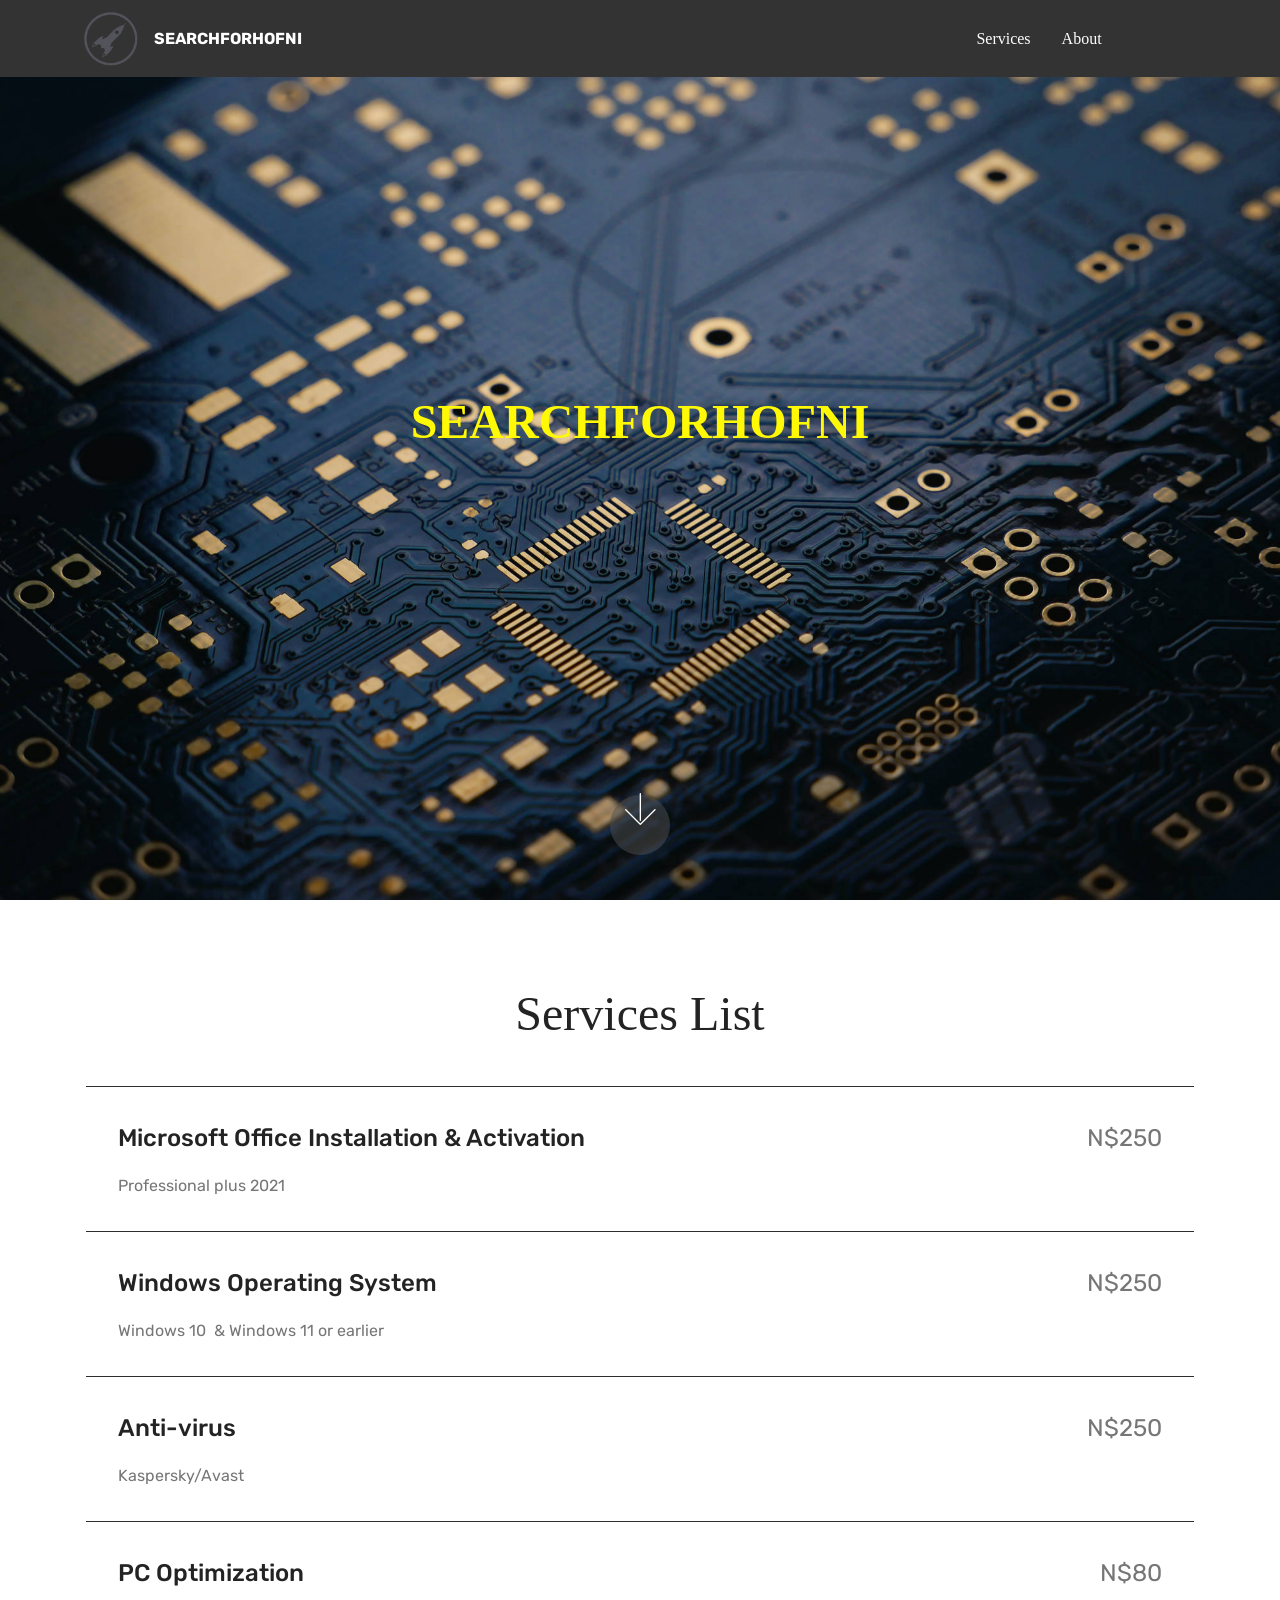
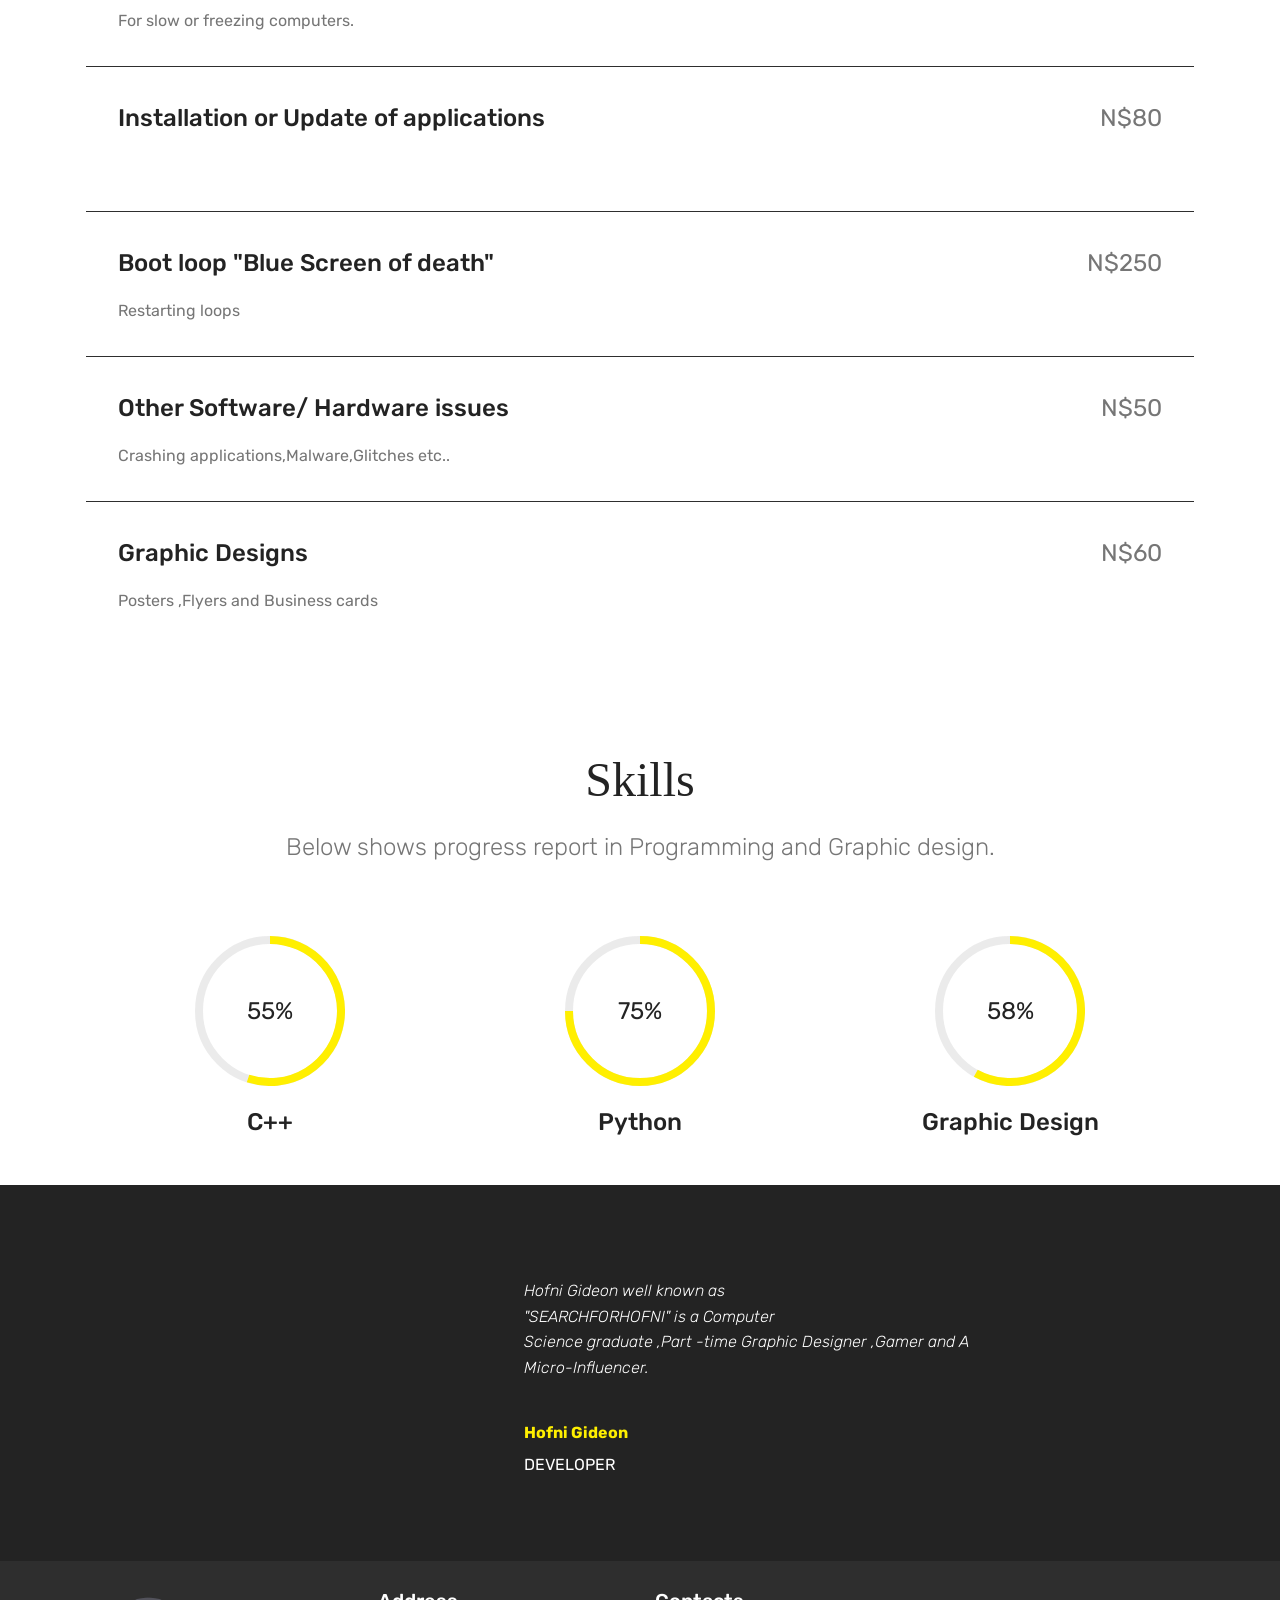
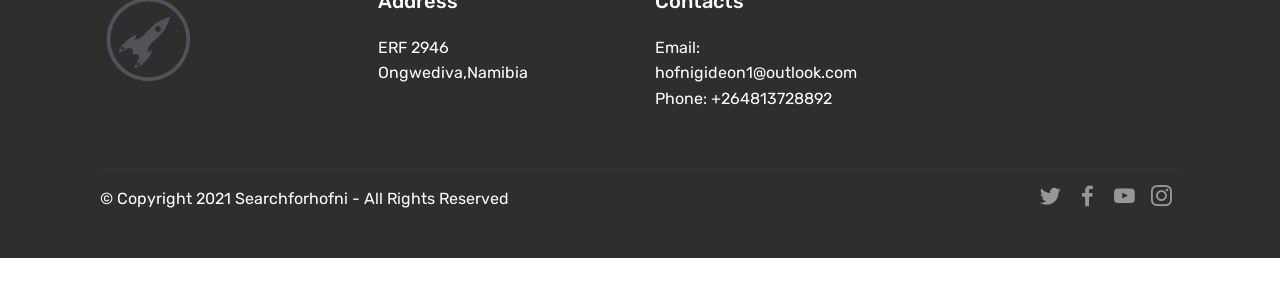
==== searchforhofni.html @ 4424f34e "Add files via upload" ====
<!DOCTYPE html>
<html  >
<head>
  <!-- Site made with Mobirise Website Builder v5.5.8, https://mobirise.com -->
  <meta charset="UTF-8">
  <meta http-equiv="X-UA-Compatible" content="IE=edge">
  <meta name="generator" content="Mobirise v5.5.8, mobirise.com">
  <meta name="viewport" content="width=device-width, initial-scale=1, minimum-scale=1">
  <link rel="shortcut icon" href="assets/images/mbr-1-122x122.png" type="image/x-icon">
  <meta name="description" content="Portfolio and Business site">
  
  
  <title>Searchforhofni</title>
  <link rel="stylesheet" href="assets/web/assets/mobirise-icons2/mobirise2.css">
  <link rel="stylesheet" href="assets/web/assets/mobirise-icons/mobirise-icons.css">
  <link rel="stylesheet" href="assets/bootstrap/css/bootstrap.min.css">
  <link rel="stylesheet" href="assets/bootstrap/css/bootstrap-grid.min.css">
  <link rel="stylesheet" href="assets/bootstrap/css/bootstrap-reboot.min.css">
  <link rel="stylesheet" href="assets/tether/tether.min.css">
  <link rel="stylesheet" href="assets/animatecss/animate.min.css">
  <link rel="stylesheet" href="assets/as-pie-progress/css/progress.min.css">
  <link rel="stylesheet" href="assets/dropdown/css/style.css">
  <link rel="stylesheet" href="assets/socicon/css/styles.css">
  <link rel="stylesheet" href="assets/theme/css/style.css">
  <link href="assets/fonts/style.css" rel="stylesheet">
  <link rel="preload" href="https://fonts.googleapis.com/css?family=Rubik:300,300i,400,400i,500,500i,700,700i,900,900i&display=swap" as="style" onload="this.onload=null;this.rel='stylesheet'">
  <noscript><link rel="stylesheet" href="https://fonts.googleapis.com/css?family=Rubik:300,300i,400,400i,500,500i,700,700i,900,900i&display=swap"></noscript>
  <link rel="preload" as="style" href="assets/mobirise/css/mbr-additional.css"><link rel="stylesheet" href="assets/mobirise/css/mbr-additional.css" type="text/css">
  
  
  
  
</head>
<body>
  
  <section class="menu cid-qTkzRZLJNu" once="menu" id="menu1-0">

    

    <nav class="navbar navbar-expand beta-menu navbar-dropdown align-items-center navbar-fixed-top navbar-toggleable-sm">
        <button class="navbar-toggler navbar-toggler-right" type="button" data-toggle="collapse" data-target="#navbarSupportedContent" aria-controls="navbarSupportedContent" aria-expanded="false" aria-label="Toggle navigation">
            <div class="hamburger">
                <span></span>
                <span></span>
                <span></span>
                <span></span>
            </div>
        </button>
        <div class="menu-logo">
            <div class="navbar-brand">
                <span class="navbar-logo">
                    
                         <img src="assets/images/mbr-1-122x122.png" alt="Mobirise" title="" style="height: 3.8rem;">
                    
                </span>
                <span class="navbar-caption-wrap"><a class="navbar-caption text-white display-7" href="#top">SEARCHFORHOFNI</a></span>
            </div>
        </div>
        <div class="collapse navbar-collapse" id="navbarSupportedContent">
            <ul class="navbar-nav nav-dropdown nav-right" data-app-modern-menu="true"><li class="nav-item">
                    <a class="nav-link link text-white display-4" href="index.html#services5-a"><span class="mobi-mbri mobi-mbri-shopping-cart mbr-iconfont mbr-iconfont-btn"></span>
                        
                        Services
                    </a>
                </li>
                <li class="nav-item">
                    <a class="nav-link link text-white text-primary display-4" href="searchforhofni.html#testimonials2-b" aria-expanded="false"><span class="mobi-mbri mobi-mbri-edit mbr-iconfont mbr-iconfont-btn"></span>
                        
                        About &nbsp; &nbsp; &nbsp; &nbsp; &nbsp; &nbsp; &nbsp; &nbsp; &nbsp; &nbsp; &nbsp;</a>
                </li></ul>
            
        </div>
    </nav>
</section>

<section class="cid-qTkA127IK8 mbr-fullscreen mbr-parallax-background" id="header2-1">

    

    

    <div class="container align-center">
        <div class="row justify-content-md-center">
            <div class="mbr-white col-md-10">
                <h1 class="mbr-section-title mbr-bold pb-3 mbr-fonts-style display-2">SEARCHFORHOFNI</h1>
                
                <p class="mbr-text pb-3 mbr-fonts-style display-7"></p>
                
            </div>
        </div>
    </div>
    <div class="mbr-arrow hidden-sm-down" aria-hidden="true">
        <a href="#next">
            <i class="mbri-down mbr-iconfont"></i>
        </a>
    </div>
</section>

<section class="services5 cid-rY2pWFIibV" id="services5-a">
    <!---->
    
    <!---->
    <!--Overlay-->
    
    <!--Container-->
    <div class="container">
        <div class="row">
            <!--Titles-->
            <div class="title pb-5 col-12">
                <h2 class="align-left mbr-fonts-style m-0 display-2">
                    Services List</h2>
                
            </div>
            <!--Card-1-->
            <div class="card px-3 col-12">
                <div class="card-wrapper media-container-row media-container-row">
                    <div class="card-box">
                        <div class="top-line pb-3">
                            <h4 class="card-title mbr-fonts-style display-5">Microsoft Office Installation &amp; Activation</h4>
                            <p class="mbr-text cost mbr-fonts-style m-0 display-5">N$250</p>
                        </div>
                        <div class="bottom-line">
                            <p class="mbr-text mbr-fonts-style m-0 b-descr display-7">
                                 Professional plus 2021</p>
                        </div>
                    </div>
                </div>
            </div>
            <!--Card-2-->
            <div class="card px-3 col-12">
                <div class="card-wrapper media-container-row media-container-row">
                    <div class="card-box">
                        <div class="top-line pb-3">
                            <h4 class="card-title mbr-fonts-style display-5">Windows Operating System</h4>
                            <p class="mbr-text cost mbr-fonts-style m-0 display-5">N$250</p>
                        </div>
                        <div class="bottom-line">
                            <p class="mbr-text mbr-fonts-style m-0 b-descr display-7">Windows 10&nbsp; &amp; Windows 11 or earlier</p>
                        </div>
                    </div>
                </div>
            </div>
            <!--Card-3-->
            <div class="card px-3 col-12">
                <div class="card-wrapper media-container-row media-container-row">
                    <div class="card-box">
                        <div class="top-line pb-3">
                            <h4 class="card-title mbr-fonts-style display-5">
                                Anti-virus
                            </h4>
                            <p class="mbr-text cost mbr-fonts-style m-0 display-5">N$250
                            </p>
                        </div>
                        <div class="bottom-line">
                            <p class="mbr-text mbr-fonts-style m-0 b-descr display-7">Kaspersky/Avast</p>
                        </div>
                    </div>
                </div>
            </div>
            <!--Card-4-->
            <div class="card px-3 col-12">
                <div class="card-wrapper media-container-row media-container-row">
                    <div class="card-box">
                        <div class="top-line pb-3">
                            <h4 class="card-title mbr-fonts-style display-5">
                                PC Optimization</h4>
                            <p class="mbr-text cost mbr-fonts-style m-0 display-5">N$80
                            </p>
                        </div>
                        <div class="bottom-line">
                            <p class="mbr-text mbr-fonts-style m-0 b-descr display-7">For slow or freezing computers.</p>
                        </div>
                    </div>
                </div>
            </div>
            <!--Card-5-->
            <div class="card px-3 col-12">
                <div class="card-wrapper media-container-row media-container-row">
                    <div class="card-box">
                        <div class="top-line pb-3">
                            <h4 class="card-title mbr-fonts-style display-5">Installation or Update of applications</h4>
                            <p class="mbr-text cost mbr-fonts-style m-0 display-5">N$80</p>
                        </div>
                        <div class="bottom-line">
                            <p class="mbr-text mbr-fonts-style m-0 b-descr display-7">Installing or Updating &nbsp;new applications.</p>
                        </div>
                    </div>
                </div>
            </div>
            <!--Card-6-->
            <div class="card px-3 col-12">
                <div class="card-wrapper media-container-row media-container-row">
                    <div class="card-box">
                        <div class="top-line pb-3">
                            <h4 class="card-title mbr-fonts-style display-5">Boot loop "Blue Screen of death"</h4>
                            <p class="mbr-text cost mbr-fonts-style m-0 display-5">N$250</p>
                        </div>
                        <div class="bottom-line">
                            <p class="mbr-text mbr-fonts-style m-0 b-descr display-7">Restarting loops</p>
                        </div>
                    </div>
                </div>
            </div>
            <!--Card-7-->
            <div class="card px-3 col-12">
                <div class="card-wrapper media-container-row media-container-row">
                    <div class="card-box">
                        <div class="top-line pb-3">
                            <h4 class="card-title mbr-fonts-style display-5">Other Software/ Hardware issues</h4>
                            <p class="mbr-text cost mbr-fonts-style m-0 display-5">N$50</p>
                        </div>
                        <div class="bottom-line">
                            <p class="mbr-text mbr-fonts-style m-0 b-descr display-7">Crashing applications,Malware,Glitches etc..</p>
                        </div>
                    </div>
                </div>
            </div>
            <!--Card-8-->
            <div class="card px-3 col-12">
                <div class="card-wrapper media-container-row media-container-row">
                    <div class="card-box">
                        <div class="top-line pb-3">
                            <h4 class="card-title mbr-fonts-style display-5">Graphic Designs</h4>
                            <p class="mbr-text cost mbr-fonts-style m-0 display-5">N$60</p>
                        </div>
                        <div class="bottom-line">
                            <p class="mbr-text mbr-fonts-style m-0 b-descr display-7">Posters ,Flyers and Business cards</p>
                        </div>
                    </div>
                </div>
            </div>
            <!--Card-9-->
            
            <!--Card-10-->
            
            <!--Card-11-->
            
            <!--Card-12-->
            
        </div>
    </div>
</section>

<section class="progress-bars3 cid-rY6R2m4Jpu" id="progress-bars3-c">
 
     

    
    
    <div class="container">
        <h2 class="mbr-section-title pb-3 align-center mbr-fonts-style display-2">
            Skills    </h2>

        <h3 class="mbr-section-subtitle mbr-fonts-style display-5">Below shows progress report in Programming and Graphic design.</h3>
    
        <div class="media-container-row pt-5 mt-2">
            <div class="card p-3 align-center">
                <div class="wrap">
                    <div class="pie_progress progress1" role="progressbar" data-goal="55">
                        <p class="pie_progress__number mbr-fonts-style display-5">27%</p>
                    </div>
                </div> 
                <div class="mbr-crt-title pt-3">
                    <h4 class="card-title py-2 mbr-fonts-style display-5">C++</h4>
                </div>                 
            </div>

            <div class="card p-3 align-center">
                <div class="wrap">
                    <div class="pie_progress progress2" role="progressbar" data-goal="75">
                        <p class="pie_progress__number mbr-fonts-style display-5">75%</p>
                    </div>
                </div> 
                <div class="mbr-crt-title pt-3">
                    <h4 class="card-title py-2 mbr-fonts-style display-5">
                        Python</h4>
                </div>                 
            </div>

            <div class="card p-3 align-center">
                <div class="wrap">
                    <div class="pie_progress progress3" role="progressbar" data-goal="58">
                        <p class="pie_progress__number mbr-fonts-style display-5"></p>
                    </div>
                </div> 
                <div class="mbr-crt-title pt-3">
                    <h4 class="card-title py-2 mbr-fonts-style display-5">Graphic Design</h4>
                </div>                 
            </div>

            

            

            
        </div>
</div></section>

<section class="testimonials2 cid-rY3bv7mB4n" id="testimonials2-b">

    

    

    <div class="container">
        <div class="media-container-row">
            <div class="mbr-figure pr-lg-5" style="width: 60%;">
              <img src="assets/images/img-5109-750x998.jpeg" alt="" title="">
            </div>
            <div class="media-content px-3 align-self-center mbr-white py-2">
                    <p class="mbr-text testimonial-text mbr-fonts-style display-7"><br>Hofni Gideon well known as
<br>"SEARCHFORHOFNI" is a Computer
<br>Science graduate ,Part -time Graphic Designer ,Gamer and A
<br>Micro-Influencer.<br></p>
                    <p class="mbr-author-name pt-4 mb-2 mbr-fonts-style display-7">Hofni Gideon</p>
                    <p class="mbr-author-desc mbr-fonts-style display-7">
                       DEVELOPER
                    </p>
            </div>
        </div>
    </div>
</section>

<section class="cid-qTkAaeaxX5" id="footer1-2">

    

    

    <div class="container">
        <div class="media-container-row content text-white">
            <div class="col-12 col-md-3">
                <div class="media-wrap">
                    
                        <img src="assets/images/mbr-1-192x192.png" alt="Mobirise" title="">
                    
                </div>
            </div>
            <div class="col-12 col-md-3 mbr-fonts-style display-7">
                <h5 class="pb-3">
                    Address
                </h5>
                <p class="mbr-text">ERF 2946<br>Ongwediva,Namibia</p>
            </div>
            <div class="col-12 col-md-3 mbr-fonts-style display-7">
                <h5 class="pb-3">
                    Contacts
                </h5>
                <p class="mbr-text">
                    Email: hofnigideon1@outlook.com<br>Phone: +264813728892<br><br></p>
            </div>
            <div class="col-12 col-md-3 mbr-fonts-style display-7">
                <h5 class="pb-3"></h5>
                <p class="mbr-text"></p>
            </div>
        </div>
        <div class="footer-lower">
            <div class="media-container-row">
                <div class="col-sm-12">
                    <hr>
                </div>
            </div>
            <div class="media-container-row mbr-white">
                <div class="col-sm-6 copyright">
                    <p class="mbr-text mbr-fonts-style display-7">
                        © Copyright 2021 Searchforhofni - All Rights Reserved
                    </p>
                </div>
                <div class="col-md-6">
                    <div class="social-list align-right">
                        <div class="soc-item">
                            <a href="https://twitter.com/searchforhofni" target="_blank">
                                <span class="mbr-iconfont mbr-iconfont-social socicon-twitter socicon"></span>
                            </a>
                        </div>
                        <div class="soc-item">
                            <a href="https://www.facebook.com/helao.gideon" target="_blank">
                                <span class="mbr-iconfont mbr-iconfont-social socicon-facebook socicon"></span>
                            </a>
                        </div>
                        <div class="soc-item">
                            <a href="https://www.youtube.com/channel/UC86UMSDy0gIkGveIvBuT9Uw" target="_blank">
                                <span class="mbr-iconfont mbr-iconfont-social socicon-youtube socicon"></span>
                            </a>
                        </div>
                        <div class="soc-item">
                            <a href="https://www.instagram.com/searchforhofni/" target="_blank">
                                <span class="mbr-iconfont mbr-iconfont-social socicon-instagram socicon"></span>
                            </a>
                        </div>
                        
                        
                    </div>
                </div>
            </div>
        </div>
    </div>
</section><section style="background-color: #fff; font-family: -apple-system, BlinkMacSystemFont, 'Segoe UI', 'Roboto', 'Helvetica Neue', Arial, sans-serif; color:#aaa; font-size:12px; padding: 0; align-items: center; display: flex;"><a href="https://mobirise.site/g" style="flex: 1 1; height: 3rem; padding-left: 1rem;"></a><p style="flex: 0 0 auto; margin:0; padding-right:1rem;">Page was <a href="https://mobirise.site/h" style="color:#aaa;">started with</a> Mobirise</p></section><script src="assets/popper/popper.min.js"></script>  <script src="assets/web/assets/jquery/jquery.min.js"></script>  <script src="assets/bootstrap/js/bootstrap.min.js"></script>  <script src="assets/tether/tether.min.js"></script>  <script src="assets/smoothscroll/smooth-scroll.js"></script>  <script src="assets/viewportchecker/jquery.viewportchecker.js"></script>  <script src="assets/parallax/jarallax.min.js"></script>  <script src="assets/as-pie-progress/jquery-as-pie-progress.min.js"></script>  <script src="assets/dropdown/js/nav-dropdown.js"></script>  <script src="assets/dropdown/js/navbar-dropdown.js"></script>  <script src="assets/touchswipe/jquery.touch-swipe.min.js"></script>  <script src="assets/theme/js/script.js"></script>  
  
  
  <input name="animation" type="hidden">
  </body>
</html>
---- assets/web/assets/mobirise-icons/mobirise-icons.css ----
@font-face {
  font-family: 'MobiriseIcons';
  src:  url('mobirise-icons.eot?spat4u');
  src:  url('mobirise-icons.eot?spat4u#iefix') format('embedded-opentype'),
    url('mobirise-icons.ttf?spat4u') format('truetype'),
    url('mobirise-icons.woff?spat4u') format('woff'),
    url('mobirise-icons.svg?spat4u#MobiriseIcons') format('svg');
  font-weight: normal;
  font-style: normal;
  font-display: swap;
}

[class^="mbri-"], [class*=" mbri-"] {
  /* use !important to prevent issues with browser extensions that change fonts */
  font-family: MobiriseIcons !important;
  speak: none;
  font-style: normal;
  font-weight: normal;
  font-variant: normal;
  text-transform: none;
  line-height: 1;

  /* Better Font Rendering =========== */
  -webkit-font-smoothing: antialiased;
  -moz-osx-font-smoothing: grayscale;
}

.mbri-add-submenu:before {
  content: "\e900";
}
.mbri-alert:before {
  content: "\e901";
}
.mbri-align-center:before {
  content: "\e902";
}
.mbri-align-justify:before {
  content: "\e903";
}
.mbri-align-left:before {
  content: "\e904";
}
.mbri-align-right:before {
  content: "\e905";
}
.mbri-android:before {
  content: "\e906";
}
.mbri-apple:before {
  content: "\e907";
}
.mbri-arrow-down:before {
  content: "\e908";
}
.mbri-arrow-next:before {
  content: "\e909";
}
.mbri-arrow-prev:before {
  content: "\e90a";
}
.mbri-arrow-up:before {
  content: "\e90b";
}
.mbri-bold:before {
  content: "\e90c";
}
.mbri-bookmark:before {
  content: "\e90d";
}
.mbri-bootstrap:before {
  content: "\e90e";
}
.mbri-briefcase:before {
  content: "\e90f";
}
.mbri-browse:before {
  content: "\e910";
}
.mbri-bulleted-list:before {
  content: "\e911";
}
.mbri-calendar:before {
  content: "\e912";
}
.mbri-camera:before {
  content: "\e913";
}
.mbri-cart-add:before {
  content: "\e914";
}
.mbri-cart-full:before {
  content: "\e915";
}
.mbri-cash:before {
  content: "\e916";
}
.mbri-change-style:before {
  content: "\e917";
}
.mbri-chat:before {
  content: "\e918";
}
.mbri-clock:before {
  content: "\e919";
}
.mbri-close:before {
  content: "\e91a";
}
.mbri-cloud:before {
  content: "\e91b";
}
.mbri-code:before {
  content: "\e91c";
}
.mbri-contact-form:before {
  content: "\e91d";
}
.mbri-credit-card:before {
  content: "\e91e";
}
.mbri-cursor-click:before {
  content: "\e91f";
}
.mbri-cust-feedback:before {
  content: "\e920";
}
.mbri-database:before {
  content: "\e921";
}
.mbri-delivery:before {
  content: "\e922";
}
.mbri-desktop:before {
  content: "\e923";
}
.mbri-devices:before {
  content: "\e924";
}
.mbri-down:before {
  content: "\e925";
}
.mbri-download:before {
  content: "\e989";
}
.mbri-drag-n-drop:before {
  content: "\e927";
}
.mbri-drag-n-drop2:before {
  content: "\e928";
}
.mbri-edit:before {
  content: "\e929";
}
.mbri-edit2:before {
  content: "\e92a";
}
.mbri-error:before {
  content: "\e92b";
}
.mbri-extension:before {
  content: "\e92c";
}
.mbri-features:before {
  content: "\e92d";
}
.mbri-file:before {
  content: "\e92e";
}
.mbri-flag:before {
  content: "\e92f";
}
.mbri-folder:before {
  content: "\e930";
}
.mbri-gift:before {
  content: "\e931";
}
.mbri-github:before {
  content: "\e932";
}
.mbri-globe:before {
  content: "\e933";
}
.mbri-globe-2:before {
  content: "\e934";
}
.mbri-growing-chart:before {
  content: "\e935";
}
.mbri-hearth:before {
  content: "\e936";
}
.mbri-help:before {
  content: "\e937";
}
.mbri-home:before {
  content: "\e938";
}
.mbri-hot-cup:before {
  content: "\e939";
}
.mbri-idea:before {
  content: "\e93a";
}
.mbri-image-gallery:before {
  content: "\e93b";
}
.mbri-image-slider:before {
  content: "\e93c";
}
.mbri-info:before {
  content: "\e93d";
}
.mbri-italic:before {
  content: "\e93e";
}
.mbri-key:before {
  content: "\e93f";
}
.mbri-laptop:before {
  content: "\e940";
}
.mbri-layers:before {
  content: "\e941";
}
.mbri-left-right:before {
  content: "\e942";
}
.mbri-left:before {
  content: "\e943";
}
.mbri-letter:before {
  content: "\e944";
}
.mbri-like:before {
  content: "\e945";
}
.mbri-link:before {
  content: "\e946";
}
.mbri-lock:before {
  content: "\e947";
}
.mbri-login:before {
  content: "\e948";
}
.mbri-logout:before {
  content: "\e949";
}
.mbri-magic-stick:before {
  content: "\e94a";
}
.mbri-map-pin:before {
  content: "\e94b";
}
.mbri-menu:before {
  content: "\e94c";
}
.mbri-mobile:before {
  content: "\e94d";
}
.mbri-mobile2:before {
  content: "\e94e";
}
.mbri-mobirise:before {
  content: "\e94f";
}
.mbri-more-horizontal:before {
  content: "\e950";
}
.mbri-more-vertical:before {
  content: "\e951";
}
.mbri-music:before {
  content: "\e952";
}
.mbri-new-file:before {
  content: "\e953";
}
.mbri-numbered-list:before {
  content: "\e954";
}
.mbri-opened-folder:before {
  content: "\e955";
}
.mbri-pages:before {
  content: "\e956";
}
.mbri-paper-plane:before {
  content: "\e957";
}
.mbri-paperclip:before {
  content: "\e958";
}
.mbri-photo:before {
  content: "\e959";
}
.mbri-photos:before {
  content: "\e95a";
}
.mbri-pin:before {
  content: "\e95b";
}
.mbri-play:before {
  content: "\e95c";
}
.mbri-plus:before {
  content: "\e95d";
}
.mbri-preview:before {
  content: "\e95e";
}
.mbri-print:before {
  content: "\e95f";
}
.mbri-protect:before {
  content: "\e960";
}
.mbri-question:before {
  content: "\e961";
}
.mbri-quote-left:before {
  content: "\e962";
}
.mbri-quote-right:before {
  content: "\e963";
}
.mbri-refresh:before {
  content: "\e964";
}
.mbri-responsive:before {
  content: "\e965";
}
.mbri-right:before {
  content: "\e966";
}
.mbri-rocket:before {
  content: "\e967";
}
.mbri-sad-face:before {
  content: "\e968";
}
.mbri-sale:before {
  content: "\e969";
}
.mbri-save:before {
  content: "\e96a";
}
.mbri-search:before {
  content: "\e96b";
}
.mbri-setting:before {
  content: "\e96c";
}
.mbri-setting2:before {
  content: "\e96d";
}
.mbri-setting3:before {
  content: "\e96e";
}
.mbri-share:before {
  content: "\e96f";
}
.mbri-shopping-bag:before {
  content: "\e970";
}
.mbri-shopping-basket:before {
  content: "\e971";
}
.mbri-shopping-cart:before {
  content: "\e972";
}
.mbri-sites:before {
  content: "\e973";
}
.mbri-smile-face:before {
  content: "\e974";
}
.mbri-speed:before {
  content: "\e975";
}
.mbri-star:before {
  content: "\e976";
}
.mbri-success:before {
  content: "\e977";
}
.mbri-sun:before {
  content: "\e978";
}
.mbri-sun2:before {
  content: "\e979";
}
.mbri-tablet:before {
  content: "\e97a";
}
.mbri-tablet-vertical:before {
  content: "\e97b";
}
.mbri-target:before {
  content: "\e97c";
}
.mbri-timer:before {
  content: "\e97d";
}
.mbri-to-ftp:before {
  content: "\e97e";
}
.mbri-to-local-drive:before {
  content: "\e97f";
}
.mbri-touch-swipe:before {
  content: "\e980";
}
.mbri-touch:before {
  content: "\e981";
}
.mbri-trash:before {
  content: "\e982";
}
.mbri-underline:before {
  content: "\e983";
}
.mbri-unlink:before {
  content: "\e984";
}
.mbri-unlock:before {
  content: "\e985";
}
.mbri-up-down:before {
  content: "\e986";
}
.mbri-up:before {
  content: "\e987";
}
.mbri-update:before {
  content: "\e988";
}
.mbri-upload:before {
 content: "\e926"; 
}
.mbri-user:before {
  content: "\e98a";
}
.mbri-user2:before {
  content: "\e98b";
}
.mbri-users:before {
  content: "\e98c";
}
.mbri-video:before {
  content: "\e98d";
}
.mbri-video-play:before {
  content: "\e98e";
}
.mbri-watch:before {
  content: "\e98f";
}
.mbri-website-theme:before {
  content: "\e990";
}
.mbri-wifi:before {
  content: "\e991";
}
.mbri-windows:before {
  content: "\e992";
}
.mbri-zoom-out:before {
  content: "\e993";
}
.mbri-redo:before {
  content: "\e994";
}
.mbri-undo:before {
  content: "\e995";
}
---- assets/as-pie-progress/css/progress.min.css ----
/**
* jQuery asPieProgress
* A jQuery plugin that animate the progress bar
* Compiled: Fri Sep 02 2016 14:07:00 GMT+0800 (CST)
* @version v0.3.4
* @link https://github.com/amazingSurge/jquery-asPieProgress
* @copyright LGPL-3.0
*/
.pie_progress{position:relative;text-align:center;-webkit-transform-style:preserve-3d;transform-style:preserve-3d}.pie_progress svg{margin:0 auto}.pie_progress__content,.pie_progress__icon,.pie_progress__label,.pie_progress__number{position:absolute;top:50%;left:0;width:100%;-webkit-transform:translateY(-50%);-ms-transform:translateY(-50%);transform:translateY(-50%)}.pie_progress__number{font-size:42px}.pie_progress__label{margin-top:32px;font-size:12px}.pie_progress__svg{position:relative;display:inline-block;width:100%;padding-bottom:100%;overflow:hidden;vertical-align:middle}.pie_progress__svg svg{position:absolute;top:0;left:0;display:inline-block}
---- assets/dropdown/css/style.css ----
.navbar-dropdown {
  left: 0;
  padding: 0;
  position: absolute;
  right: 0;
  top: 0;
  transition: all 0.45s ease;
  z-index: 1030;
  background: #282828; }
  .navbar-dropdown .navbar-logo {
    margin-right: 0.8rem;
    transition: margin 0.3s ease-in-out;
    vertical-align: middle; }
    .navbar-dropdown .navbar-logo img {
      height: 3.125rem;
      transition: all 0.3s ease-in-out; }
    .navbar-dropdown .navbar-logo.mbr-iconfont {
      font-size: 3.125rem;
      line-height: 3.125rem; }
  .navbar-dropdown .navbar-caption {
    font-weight: 700;
    white-space: normal;
    vertical-align: -4px;
    line-height: 3.125rem !important; }
    .navbar-dropdown .navbar-caption, .navbar-dropdown .navbar-caption:hover {
      color: inherit;
      text-decoration: none; }
  .navbar-dropdown .mbr-iconfont + .navbar-caption {
    vertical-align: -1px; }
  .navbar-dropdown.navbar-fixed-top {
    position: fixed; }
  .navbar-dropdown .navbar-brand span {
    vertical-align: -4px; }
  .navbar-dropdown.bg-color.transparent {
    background: none; }
  .navbar-dropdown.navbar-short .navbar-brand {
    padding: 0.625rem 0; }
    .navbar-dropdown.navbar-short .navbar-brand span {
      vertical-align: -1px; }
  .navbar-dropdown.navbar-short .navbar-caption {
    line-height: 2.375rem !important;
    vertical-align: -2px; }
  .navbar-dropdown.navbar-short .navbar-logo {
    margin-right: 0.5rem; }
    .navbar-dropdown.navbar-short .navbar-logo img {
      height: 2.375rem; }
    .navbar-dropdown.navbar-short .navbar-logo.mbr-iconfont {
      font-size: 2.375rem;
      line-height: 2.375rem; }
  .navbar-dropdown.navbar-short .mbr-table-cell {
    height: 3.625rem; }
  .navbar-dropdown .navbar-close {
    left: 0.6875rem;
    position: fixed;
    top: 0.75rem;
    z-index: 1000; }
  .navbar-dropdown .hamburger-icon {
    content: "";
    display: inline-block;
    vertical-align: middle;
    width: 16px;
    -webkit-box-shadow: 0 -6px 0 1px #282828,0 0 0 1px #282828,0 6px 0 1px #282828;
    -moz-box-shadow: 0 -6px 0 1px #282828,0 0 0 1px #282828,0 6px 0 1px #282828;
    box-shadow: 0 -6px 0 1px #282828,0 0 0 1px #282828,0 6px 0 1px #282828; }

.dropdown-menu .dropdown-toggle[data-toggle="dropdown-submenu"]::after {
  border-bottom: 0.35em solid transparent;
  border-left: 0.35em solid;
  border-right: 0;
  border-top: 0.35em solid transparent;
  margin-left: 0.3rem; }

.dropdown-menu .dropdown-item:focus {
  outline: 0; }

.nav-dropdown {
  font-size: 0.75rem;
  font-weight: 500;
  height: auto !important; }
  .nav-dropdown .nav-btn {
    padding-left: 1rem; }
  .nav-dropdown .link {
    margin: .667em 1.667em;
    font-weight: 500;
    padding: 0;
    transition: color .2s ease-in-out; }
    .nav-dropdown .link.dropdown-toggle {
      margin-right: 2.583em; }
      .nav-dropdown .link.dropdown-toggle::after {
        margin-left: .25rem;
        border-top: 0.35em solid;
        border-right: 0.35em solid transparent;
        border-left: 0.35em solid transparent;
        border-bottom: 0; }
      .nav-dropdown .link.dropdown-toggle[aria-expanded="true"] {
        margin: 0;
        padding: 0.667em 3.263em  0.667em 1.667em; }
  .nav-dropdown .link::after,
  .nav-dropdown .dropdown-item::after {
    color: inherit; }
  .nav-dropdown .btn {
    font-size: 0.75rem;
    font-weight: 700;
    letter-spacing: 0;
    margin-bottom: 0;
    padding-left: 1.25rem;
    padding-right: 1.25rem; }
  .nav-dropdown .dropdown-menu {
    border-radius: 0;
    border: 0;
    left: 0;
    margin: 0;
    padding-bottom: 1.25rem;
    padding-top: 1.25rem;
    position: relative; }
  .nav-dropdown .dropdown-submenu {
    margin-left: 0.125rem;
    top: 0; }
  .nav-dropdown .dropdown-item {
    font-weight: 500;
    line-height: 2;
    padding: 0.3846em 4.615em 0.3846em 1.5385em;
    position: relative;
    transition: color .2s ease-in-out, background-color .2s ease-in-out; }
    .nav-dropdown .dropdown-item::after {
      margin-top: -0.3077em;
      position: absolute;
      right: 1.1538em;
      top: 50%; }
    .nav-dropdown .dropdown-item:focus, .nav-dropdown .dropdown-item:hover {
      background: none; }

@media (max-width: 767px) {
  .nav-dropdown.navbar-toggleable-sm {
    bottom: 0;
    display: none;
    left: 0;
    overflow-x: hidden;
    position: fixed;
    top: 0;
    transform: translateX(-100%);
    -ms-transform: translateX(-100%);
    -webkit-transform: translateX(-100%);
    width: 18.75rem;
    z-index: 999; } }
.nav-dropdown.navbar-toggleable-xl {
  bottom: 0;
  display: none;
  left: 0;
  overflow-x: hidden;
  position: fixed;
  top: 0;
  transform: translateX(-100%);
  -ms-transform: translateX(-100%);
  -webkit-transform: translateX(-100%);
  width: 18.75rem;
  z-index: 999; }

.nav-dropdown-sm {
  display: block !important;
  overflow-x: hidden;
  overflow: auto;
  padding-top: 3.875rem; }
  .nav-dropdown-sm::after {
    content: "";
    display: block;
    height: 3rem;
    width: 100%; }
  .nav-dropdown-sm.collapse.in ~ .navbar-close {
    display: block !important; }
  .nav-dropdown-sm.collapsing, .nav-dropdown-sm.collapse.in {
    transform: translateX(0);
    -ms-transform: translateX(0);
    -webkit-transform: translateX(0);
    transition: all 0.25s ease-out;
    -webkit-transition: all 0.25s ease-out;
    background: #282828; }
  .nav-dropdown-sm.collapsing[aria-expanded="false"] {
    transform: translateX(-100%);
    -ms-transform: translateX(-100%);
    -webkit-transform: translateX(-100%); }
  .nav-dropdown-sm .nav-item {
    display: block;
    margin-left: 0 !important;
    padding-left: 0; }
  .nav-dropdown-sm .link,
  .nav-dropdown-sm .dropdown-item {
    border-top: 1px dotted rgba(255, 255, 255, 0.1);
    font-size: 0.8125rem;
    line-height: 1.6;
    margin: 0 !important;
    padding: 0.875rem 2.4rem 0.875rem 1.5625rem !important;
    position: relative;
    white-space: normal; }
    .nav-dropdown-sm .link:focus, .nav-dropdown-sm .link:hover,
    .nav-dropdown-sm .dropdown-item:focus,
    .nav-dropdown-sm .dropdown-item:hover {
      background: rgba(0, 0, 0, 0.2) !important;
      color: #c0a375; }
  .nav-dropdown-sm .nav-btn {
    position: relative;
    padding: 1.5625rem 1.5625rem 0 1.5625rem; }
    .nav-dropdown-sm .nav-btn::before {
      border-top: 1px dotted rgba(255, 255, 255, 0.1);
      content: "";
      left: 0;
      position: absolute;
      top: 0;
      width: 100%; }
    .nav-dropdown-sm .nav-btn + .nav-btn {
      padding-top: 0.625rem; }
      .nav-dropdown-sm .nav-btn + .nav-btn::before {
        display: none; }
  .nav-dropdown-sm .btn {
    padding: 0.625rem 0; }
  .nav-dropdown-sm .dropdown-toggle[data-toggle="dropdown-submenu"]::after {
    margin-left: .25rem;
    border-top: 0.35em solid;
    border-right: 0.35em solid transparent;
    border-left: 0.35em solid transparent;
    border-bottom: 0; }
  .nav-dropdown-sm .dropdown-toggle[data-toggle="dropdown-submenu"][aria-expanded="true"]::after {
    border-top: 0;
    border-right: 0.35em solid transparent;
    border-left: 0.35em solid transparent;
    border-bottom: 0.35em solid; }
  .nav-dropdown-sm .dropdown-menu {
    margin: 0;
    padding: 0;
    position: relative;
    top: 0;
    left: 0;
    width: 100%;
    border: 0;
    float: none;
    border-radius: 0;
    background: none; }
  .nav-dropdown-sm .dropdown-submenu {
    left: 100%;
    margin-left: 0.125rem;
    margin-top: -1.25rem;
    top: 0; }

.navbar-toggleable-sm .nav-dropdown .dropdown-menu {
  position: absolute; }

.navbar-toggleable-sm .nav-dropdown .dropdown-submenu {
  left: 100%;
  margin-left: 0.125rem;
  margin-top: -1.25rem;
  top: 0; }

.navbar-toggleable-sm.opened .nav-dropdown .dropdown-menu {
  position: relative; }

.navbar-toggleable-sm.opened .nav-dropdown .dropdown-submenu {
  left: 0;
  margin-left: 00rem;
  margin-top: 0rem;
  top: 0; }

.is-builder .nav-dropdown.collapsing {
  transition: none !important; }

/*# sourceMappingURL=style.css.map */
---- assets/socicon/css/styles.css ----
@charset "UTF-8";

@font-face {
  font-family: 'Socicon';
  src:  url('../fonts/socicon.eot');
  src:  url('../fonts/socicon.eot?#iefix') format('embedded-opentype'),
    url('../fonts/socicon.woff2') format('woff2'),
    url('../fonts/socicon.ttf') format('truetype'),
    url('../fonts/socicon.woff') format('woff'),
    url('../fonts/socicon.svg#socicon') format('svg');
  font-weight: normal;
  font-style: normal;
}

[data-icon]:before {
  font-family: "socicon" !important;
  content: attr(data-icon);
  font-style: normal !important;
  font-weight: normal !important;
  font-variant: normal !important;
  text-transform: none !important;
  speak: none;
  line-height: 1;
  -webkit-font-smoothing: antialiased;
  -moz-osx-font-smoothing: grayscale;
}

[class^="socicon-"], [class*=" socicon-"] {
  /* use !important to prevent issues with browser extensions that change fonts */
  font-family: 'Socicon' !important;
  speak: none;
  font-style: normal;
  font-weight: normal;
  font-variant: normal;
  text-transform: none;
  line-height: 1;

  /* Better Font Rendering =========== */
  -webkit-font-smoothing: antialiased;
  -moz-osx-font-smoothing: grayscale;
}

.socicon-eitaa:before {
  content: "\e97c";
}
.socicon-soroush:before {
  content: "\e97d";
}
.socicon-bale:before {
  content: "\e97e";
}
.socicon-zazzle:before {
  content: "\e97b";
}
.socicon-society6:before {
  content: "\e97a";
}
.socicon-redbubble:before {
  content: "\e979";
}
.socicon-avvo:before {
  content: "\e978";
}
.socicon-stitcher:before {
  content: "\e977";
}
.socicon-googlehangouts:before {
  content: "\e974";
}
.socicon-dlive:before {
  content: "\e975";
}
.socicon-vsco:before {
  content: "\e976";
}
.socicon-flipboard:before {
  content: "\e973";
}
.socicon-ubuntu:before {
  content: "\e958";
}
.socicon-artstation:before {
  content: "\e959";
}
.socicon-invision:before {
  content: "\e95a";
}
.socicon-torial:before {
  content: "\e95b";
}
.socicon-collectorz:before {
  content: "\e95c";
}
.socicon-seenthis:before {
  content: "\e95d";
}
.socicon-googleplaymusic:before {
  content: "\e95e";
}
.socicon-debian:before {
  content: "\e95f";
}
.socicon-filmfreeway:before {
  content: "\e960";
}
.socicon-gnome:before {
  content: "\e961";
}
.socicon-itchio:before {
  content: "\e962";
}
.socicon-jamendo:before {
  content: "\e963";
}
.socicon-mix:before {
  content: "\e964";
}
.socicon-sharepoint:before {
  content: "\e965";
}
.socicon-tinder:before {
  content: "\e966";
}
.socicon-windguru:before {
  content: "\e967";
}
.socicon-cdbaby:before {
  content: "\e968";
}
.socicon-elementaryos:before {
  content: "\e969";
}
.socicon-stage32:before {
  content: "\e96a";
}
.socicon-tiktok:before {
  content: "\e96b";
}
.socicon-gitter:before {
  content: "\e96c";
}
.socicon-letterboxd:before {
  content: "\e96d";
}
.socicon-threema:before {
  content: "\e96e";
}
.socicon-splice:before {
  content: "\e96f";
}
.socicon-metapop:before {
  content: "\e970";
}
.socicon-naver:before {
  content: "\e971";
}
.socicon-remote:before {
  content: "\e972";
}
.socicon-internet:before {
  content: "\e957";
}
.socicon-moddb:before {
  content: "\e94b";
}
.socicon-indiedb:before {
  content: "\e94c";
}
.socicon-traxsource:before {
  content: "\e94d";
}
.socicon-gamefor:before {
  content: "\e94e";
}
.socicon-pixiv:before {
  content: "\e94f";
}
.socicon-myanimelist:before {
  content: "\e950";
}
.socicon-blackberry:before {
  content: "\e951";
}
.socicon-wickr:before {
  content: "\e952";
}
.socicon-spip:before {
  content: "\e953";
}
.socicon-napster:before {
  content: "\e954";
}
.socicon-beatport:before {
  content: "\e955";
}
.socicon-hackerone:before {
  content: "\e956";
}
.socicon-hackernews:before {
  content: "\e946";
}
.socicon-smashwords:before {
  content: "\e947";
}
.socicon-kobo:before {
  content: "\e948";
}
.socicon-bookbub:before {
  content: "\e949";
}
.socicon-mailru:before {
  content: "\e94a";
}
.socicon-gitlab:before {
  content: "\e945";
}
.socicon-instructables:before {
  content: "\e944";
}
.socicon-portfolio:before {
  content: "\e943";
}
.socicon-codered:before {
  content: "\e940";
}
.socicon-origin:before {
  content: "\e941";
}
.socicon-nextdoor:before {
  content: "\e942";
}
.socicon-udemy:before {
  content: "\e93f";
}
.socicon-livemaster:before {
  content: "\e93e";
}
.socicon-crunchbase:before {
  content: "\e93b";
}
.socicon-homefy:before {
  content: "\e93c";
}
.socicon-calendly:before {
  content: "\e93d";
}
.socicon-realtor:before {
  content: "\e90f";
}
.socicon-tidal:before {
  content: "\e910";
}
.socicon-qobuz:before {
  content: "\e911";
}
.socicon-natgeo:before {
  content: "\e912";
}
.socicon-mastodon:before {
  content: "\e913";
}
.socicon-unsplash:before {
  content: "\e914";
}
.socicon-homeadvisor:before {
  content: "\e915";
}
.socicon-angieslist:before {
  content: "\e916";
}
.socicon-codepen:before {
  content: "\e917";
}
.socicon-slack:before {
  content: "\e918";
}
.socicon-openaigym:before {
  content: "\e919";
}
.socicon-logmein:before {
  content: "\e91a";
}
.socicon-fiverr:before {
  content: "\e91b";
}
.socicon-gotomeeting:before {
  content: "\e91c";
}
.socicon-aliexpress:before {
  content: "\e91d";
}
.socicon-guru:before {
  content: "\e91e";
}
.socicon-appstore:before {
  content: "\e91f";
}
.socicon-homes:before {
  content: "\e920";
}
.socicon-zoom:before {
  content: "\e921";
}
.socicon-alibaba:before {
  content: "\e922";
}
.socicon-craigslist:before {
  content: "\e923";
}
.socicon-wix:before {
  content: "\e924";
}
.socicon-redfin:before {
  content: "\e925";
}
.socicon-googlecalendar:before {
  content: "\e926";
}
.socicon-shopify:before {
  content: "\e927";
}
.socicon-freelancer:before {
  content: "\e928";
}
.socicon-seedrs:before {
  content: "\e929";
}
.socicon-bing:before {
  content: "\e92a";
}
.socicon-doodle:before {
  content: "\e92b";
}
.socicon-bonanza:before {
  content: "\e92c";
}
.socicon-squarespace:before {
  content: "\e92d";
}
.socicon-toptal:before {
  content: "\e92e";
}
.socicon-gust:before {
  content: "\e92f";
}
.socicon-ask:before {
  content: "\e930";
}
.socicon-trulia:before {
  content: "\e931";
}
.socicon-loomly:before {
  content: "\e932";
}
.socicon-ghost:before {
  content: "\e933";
}
.socicon-upwork:before {
  content: "\e934";
}
.socicon-fundable:before {
  content: "\e935";
}
.socicon-booking:before {
  content: "\e936";
}
.socicon-googlemaps:before {
  content: "\e937";
}
.socicon-zillow:before {
  content: "\e938";
}
.socicon-niconico:before {
  content: "\e939";
}
.socicon-toneden:before {
  content: "\e93a";
}
.socicon-augment:before {
  content: "\e908";
}
.socicon-bitbucket:before {
  content: "\e909";
}
.socicon-fyuse:before {
  content: "\e90a";
}
.socicon-yt-gaming:before {
  content: "\e90b";
}
.socicon-sketchfab:before {
  content: "\e90c";
}
.socicon-mobcrush:before {
  content: "\e90d";
}
.socicon-microsoft:before {
  content: "\e90e";
}
.socicon-pandora:before {
  content: "\e907";
}
.socicon-messenger:before {
  content: "\e906";
}
.socicon-gamewisp:before {
  content: "\e905";
}
.socicon-bloglovin:before {
  content: "\e904";
}
.socicon-tunein:before {
  content: "\e903";
}
.socicon-gamejolt:before {
  content: "\e901";
}
.socicon-trello:before {
  content: "\e902";
}
.socicon-spreadshirt:before {
  content: "\e900";
}
.socicon-500px:before {
  content: "\e000";
}
.socicon-8tracks:before {
  content: "\e001";
}
.socicon-airbnb:before {
  content: "\e002";
}
.socicon-alliance:before {
  content: "\e003";
}
.socicon-amazon:before {
  content: "\e004";
}
.socicon-amplement:before {
  content: "\e005";
}
.socicon-android:before {
  content: "\e006";
}
.socicon-angellist:before {
  content: "\e007";
}
.socicon-apple:before {
  content: "\e008";
}
.socicon-appnet:before {
  content: "\e009";
}
.socicon-baidu:before {
  content: "\e00a";
}
.socicon-bandcamp:before {
  content: "\e00b";
}
.socicon-battlenet:before {
  content: "\e00c";
}
.socicon-mixer:before {
  content: "\e00d";
}
.socicon-bebee:before {
  content: "\e00e";
}
.socicon-bebo:before {
  content: "\e00f";
}
.socicon-behance:before {
  content: "\e010";
}
.socicon-blizzard:before {
  content: "\e011";
}
.socicon-blogger:before {
  content: "\e012";
}
.socicon-buffer:before {
  content: "\e013";
}
.socicon-chrome:before {
  content: "\e014";
}
.socicon-coderwall:before {
  content: "\e015";
}
.socicon-curse:before {
  content: "\e016";
}
.socicon-dailymotion:before {
  content: "\e017";
}
.socicon-deezer:before {
  content: "\e018";
}
.socicon-delicious:before {
  content: "\e019";
}
.socicon-deviantart:before {
  content: "\e01a";
}
.socicon-diablo:before {
  content: "\e01b";
}
.socicon-digg:before {
  content: "\e01c";
}
.socicon-discord:before {
  content: "\e01d";
}
.socicon-disqus:before {
  content: "\e01e";
}
.socicon-douban:before {
  content: "\e01f";
}
.socicon-draugiem:before {
  content: "\e020";
}
.socicon-dribbble:before {
  content: "\e021";
}
.socicon-drupal:before {
  content: "\e022";
}
.socicon-ebay:before {
  content: "\e023";
}
.socicon-ello:before {
  content: "\e024";
}
.socicon-endomodo:before {
  content: "\e025";
}
.socicon-envato:before {
  content: "\e026";
}
.socicon-etsy:before {
  content: "\e027";
}
.socicon-facebook:before {
  content: "\e028";
}
.socicon-feedburner:before {
  content: "\e029";
}
.socicon-filmweb:before {
  content: "\e02a";
}
.socicon-firefox:before {
  content: "\e02b";
}
.socicon-flattr:before {
  content: "\e02c";
}
.socicon-flickr:before {
  content: "\e02d";
}
.socicon-formulr:before {
  content: "\e02e";
}
.socicon-forrst:before {
  content: "\e02f";
}
.socicon-foursquare:before {
  content: "\e030";
}
.socicon-friendfeed:before {
  content: "\e031";
}
.socicon-github:before {
  content: "\e032";
}
.socicon-goodreads:before {
  content: "\e033";
}
.socicon-google:before {
  content: "\e034";
}
.socicon-googlescholar:before {
  content: "\e035";
}
.socicon-googlegroups:before {
  content: "\e036";
}
.socicon-googlephotos:before {
  content: "\e037";
}
.socicon-googleplus:before {
  content: "\e038";
}
.socicon-grooveshark:before {
  content: "\e039";
}
.socicon-hackerrank:before {
  content: "\e03a";
}
.socicon-hearthstone:before {
  content: "\e03b";
}
.socicon-hellocoton:before {
  content: "\e03c";
}
.socicon-heroes:before {
  content: "\e03d";
}
.socicon-smashcast:before {
  content: "\e03e";
}
.socicon-horde:before {
  content: "\e03f";
}
.socicon-houzz:before {
  content: "\e040";
}
.socicon-icq:before {
  content: "\e041";
}
.socicon-identica:before {
  content: "\e042";
}
.socicon-imdb:before {
  content: "\e043";
}
.socicon-instagram:before {
  content: "\e044";
}
.socicon-issuu:before {
  content: "\e045";
}
.socicon-istock:before {
  content: "\e046";
}
.socicon-itunes:before {
  content: "\e047";
}
.socicon-keybase:before {
  content: "\e048";
}
.socicon-lanyrd:before {
  content: "\e049";
}
.socicon-lastfm:before {
  content: "\e04a";
}
.socicon-line:before {
  content: "\e04b";
}
.socicon-linkedin:before {
  content: "\e04c";
}
.socicon-livejournal:before {
  content: "\e04d";
}
.socicon-lyft:before {
  content: "\e04e";
}
.socicon-macos:before {
  content: "\e04f";
}
.socicon-mail:before {
  content: "\e050";
}
.socicon-medium:before {
  content: "\e051";
}
.socicon-meetup:before {
  content: "\e052";
}
.socicon-mixcloud:before {
  content: "\e053";
}
.socicon-modelmayhem:before {
  content: "\e054";
}
.socicon-mumble:before {
  content: "\e055";
}
.socicon-myspace:before {
  content: "\e056";
}
.socicon-newsvine:before {
  content: "\e057";
}
.socicon-nintendo:before {
  content: "\e058";
}
.socicon-npm:before {
  content: "\e059";
}
.socicon-odnoklassniki:before {
  content: "\e05a";
}
.socicon-openid:before {
  content: "\e05b";
}
.socicon-opera:before {
  content: "\e05c";
}
.socicon-outlook:before {
  content: "\e05d";
}
.socicon-overwatch:before {
  content: "\e05e";
}
.socicon-patreon:before {
  content: "\e05f";
}
.socicon-paypal:before {
  content: "\e060";
}
.socicon-periscope:before {
  content: "\e061";
}
.socicon-persona:before {
  content: "\e062";
}
.socicon-pinterest:before {
  content: "\e063";
}
.socicon-play:before {
  content: "\e064";
}
.socicon-player:before {
  content: "\e065";
}
.socicon-playstation:before {
  content: "\e066";
}
.socicon-pocket:before {
  content: "\e067";
}
.socicon-qq:before {
  content: "\e068";
}
.socicon-quora:before {
  content: "\e069";
}
.socicon-raidcall:before {
  content: "\e06a";
}
.socicon-ravelry:before {
  content: "\e06b";
}
.socicon-reddit:before {
  content: "\e06c";
}
.socicon-renren:before {
  content: "\e06d";
}
.socicon-researchgate:before {
  content: "\e06e";
}
.socicon-residentadvisor:before {
  content: "\e06f";
}
.socicon-reverbnation:before {
  content: "\e070";
}
.socicon-rss:before {
  content: "\e071";
}
.socicon-sharethis:before {
  content: "\e072";
}
.socicon-skype:before {
  content: "\e073";
}
.socicon-slideshare:before {
  content: "\e074";
}
.socicon-smugmug:before {
  content: "\e075";
}
.socicon-snapchat:before {
  content: "\e076";
}
.socicon-songkick:before {
  content: "\e077";
}
.socicon-soundcloud:before {
  content: "\e078";
}
.socicon-spotify:before {
  content: "\e079";
}
.socicon-stackexchange:before {
  content: "\e07a";
}
.socicon-stackoverflow:before {
  content: "\e07b";
}
.socicon-starcraft:before {
  content: "\e07c";
}
.socicon-stayfriends:before {
  content: "\e07d";
}
.socicon-steam:before {
  content: "\e07e";
}
.socicon-storehouse:before {
  content: "\e07f";
}
.socicon-strava:before {
  content: "\e080";
}
.socicon-streamjar:before {
  content: "\e081";
}
.socicon-stumbleupon:before {
  content: "\e082";
}
.socicon-swarm:before {
  content: "\e083";
}
.socicon-teamspeak:before {
  content: "\e084";
}
.socicon-teamviewer:before {
  content: "\e085";
}
.socicon-technorati:before {
  content: "\e086";
}
.socicon-telegram:before {
  content: "\e087";
}
.socicon-tripadvisor:before {
  content: "\e088";
}
.socicon-tripit:before {
  content: "\e089";
}
.socicon-triplej:before {
  content: "\e08a";
}
.socicon-tumblr:before {
  content: "\e08b";
}
.socicon-twitch:before {
  content: "\e08c";
}
.socicon-twitter:before {
  content: "\e08d";
}
.socicon-uber:before {
  content: "\e08e";
}
.socicon-ventrilo:before {
  content: "\e08f";
}
.socicon-viadeo:before {
  content: "\e090";
}
.socicon-viber:before {
  content: "\e091";
}
.socicon-viewbug:before {
  content: "\e092";
}
.socicon-vimeo:before {
  content: "\e093";
}
.socicon-vine:before {
  content: "\e094";
}
.socicon-vkontakte:before {
  content: "\e095";
}
.socicon-warcraft:before {
  content: "\e096";
}
.socicon-wechat:before {
  content: "\e097";
}
.socicon-weibo:before {
  content: "\e098";
}
.socicon-whatsapp:before {
  content: "\e099";
}
.socicon-wikipedia:before {
  content: "\e09a";
}
.socicon-windows:before {
  content: "\e09b";
}
.socicon-wordpress:before {
  content: "\e09c";
}
.socicon-wykop:before {
  content: "\e09d";
}
.socicon-xbox:before {
  content: "\e09e";
}
.socicon-xing:before {
  content: "\e09f";
}
.socicon-yahoo:before {
  content: "\e0a0";
}
.socicon-yammer:before {
  content: "\e0a1";
}
.socicon-yandex:before {
  content: "\e0a2";
}
.socicon-yelp:before {
  content: "\e0a3";
}
.socicon-younow:before {
  content: "\e0a4";
}
.socicon-youtube:before {
  content: "\e0a5";
}
.socicon-zapier:before {
  content: "\e0a6";
}
.socicon-zerply:before {
  content: "\e0a7";
}
.socicon-zomato:before {
  content: "\e0a8";
}
.socicon-zynga:before {
  content: "\e0a9";
}
---- assets/theme/css/style.css ----
/*!
 * Mobirise v4 theme (https://mobirise.com/)
 * Copyright 2017 Mobirise
 */
section {
  background-color: #eeeeee;
}

.form-control:focus {
  box-shadow: none;
}

:focus {
  outline: none;
}

body {
  font-style: normal;
  line-height: 1.5;
}

section,
.container,
.container-fluid {
  position: relative;
  word-wrap: break-word;
}

a.mbr-iconfont:hover {
  text-decoration: none;
}

.article .lead p,
.article .lead ul,
.article .lead ol,
.article .lead pre,
.article .lead blockquote {
  margin-bottom: 0;
}

ul,
ol,
pre,
blockquote {
  margin-bottom: 2.3125rem;
}

pre {
  background: #f4f4f4;
  padding: 10px 24px;
  white-space: pre-wrap;
}

.inactive {
  -webkit-user-select: none;
  -moz-user-select: none;
  -ms-user-select: none;
  user-select: none;
  pointer-events: none;
  -webkit-user-drag: none;
  user-drag: none;
}

.mbr-section__comments .row {
  justify-content: center;
  -webkit-justify-content: center;
}

a {
  font-style: normal;
  font-weight: 400;
  cursor: pointer;
}

a, a:hover {
  text-decoration: none;
}

figure {
  margin-bottom: 0;
}

body {
  color: #232323;
}

h1,
h2,
h3,
h4,
h5,
h6,
.h1,
.h2,
.h3,
.h4,
.h5,
.h6,
.display-1,
.display-2,
.display-3,
.display-4 {
  line-height: 1;
  word-break: break-word;
  word-wrap: break-word;
}

.mbr-section-title {
  font-style: normal;
  line-height: 1.2;
}

.mbr-section-subtitle {
  line-height: 1.3;
}

.mbr-text {
  font-style: normal;
  line-height: 1.6;
}

b,
strong {
  font-weight: bold;
}

blockquote {
  padding: 10px 0 10px 20px;
  position: relative;
  border-left: 2px solid;
  border-color: #ff3366;
}

input:-webkit-autofill, input:-webkit-autofill:hover, input:-webkit-autofill:focus, input:-webkit-autofill:active {
  transition-delay: 9999s;
  transition-property: background-color, color;
}

textarea[type='hidden'] {
  display: none;
}

body {
  position: relative;
}

section {
  background-position: 50% 50%;
  background-repeat: no-repeat;
  background-size: cover;
}

section .mbr-background-video,
section .mbr-background-video-preview {
  position: absolute;
  bottom: 0;
  left: 0;
  right: 0;
  top: 0;
}

.hidden {
  visibility: hidden;
}

.mbr-z-index20 {
  z-index: 20;
}

/*! Base colors */
.mbr-white {
  color: #ffffff;
}

.mbr-black {
  color: #000000;
}

.mbr-bg-white {
  background-color: #ffffff;
}

.mbr-bg-black {
  background-color: #000000;
}

/*! Text-aligns */
.align-left {
  text-align: left;
}

.align-center {
  text-align: center;
}

.align-right {
  text-align: right;
}

@media (max-width: 767px) {
  .align-left,
  .align-center,
  .align-right,
  .mbr-section-btn,
  .mbr-section-title {
    text-align: center;
  }
}

/*! Font-weight  */
.mbr-light {
  font-weight: 300;
}

.mbr-regular {
  font-weight: 400;
}

.mbr-semibold {
  font-weight: 500;
}

.mbr-bold {
  font-weight: 700;
}

/*! Media  */
.media-size-item {
  -moz-flex: 1 1 auto;
  -o-flex: 1 1 auto;
  flex: 1 1 auto;
}

.media-content {
  flex-basis: 100%;
}

.media-container-row {
  display: flex;
  flex-direction: row;
  flex-wrap: wrap;
  justify-content: center;
  align-content: center;
  align-items: start;
}

.media-container-row .media-size-item {
  width: 400px;
}

.media-container-column {
  display: flex;
  flex-direction: column;
  flex-wrap: wrap;
  justify-content: center;
  align-content: center;
  align-items: stretch;
}

.media-container-column > * {
  width: 100%;
}

@media (min-width: 992px) {
  .media-container-row {
    flex-wrap: nowrap;
  }
}

figure {
  overflow: hidden;
}

figure[mbr-media-size] {
  transition: width 0.1s;
}

.mbr-figure img,
.mbr-figure iframe {
  display: block;
  width: 100%;
}

.card {
  background-color: transparent;
  border: none;
}

.card-box {
  width: 100%;
}

.card-img {
  text-align: center;
  flex-shrink: 0;
  -webkit-flex-shrink: 0;
}

.media {
  max-width: 100%;
  margin: 0 auto;
}

.mbr-figure {
  -ms-grid-row-align: center;
  align-self: center;
}

.media-container > div {
  max-width: 100%;
}

.mbr-figure img,
.card-img img {
  width: 100%;
}

@media (max-width: 991px) {
  .media-size-item {
    width: auto !important;
  }
  .media {
    width: auto;
  }
  .mbr-figure {
    width: 100% !important;
  }
}

/*! Buttons */
.btn {
  font-weight: 500;
  border-width: 2px;
  font-style: normal;
  letter-spacing: 1px;
  margin: .4rem .8rem;
  white-space: normal;
  transition: all .3s ease-in-out;
  display: inline-flex;
  align-items: center;
  justify-content: center;
  word-break: break-word;
  -webkit-align-items: center;
  -webkit-justify-content: center;
  display: -webkit-inline-flex;
}

.btn-sm {
  font-weight: 500;
  letter-spacing: 1px;
  transition: all .3s ease-in-out;
}

.btn-md {
  font-weight: 500;
  letter-spacing: 1px;
  margin: .4rem .8rem !important;
  transition: all .3s ease-in-out;
}

.btn-lg {
  font-weight: 500;
  letter-spacing: 1px;
  margin: .4rem .8rem !important;
  transition: all .3s ease-in-out;
}

.mbr-section-btn {
  margin-left: -0.25rem;
  margin-right: -0.25rem;
  font-size: 0;
}

nav .mbr-section-btn {
  margin-left: 0rem;
  margin-right: 0rem;
}

.btn-form {
  border-radius: 0;
}

.btn-form:hover {
  cursor: pointer;
}

/*! Btn icon margin */
.btn .mbr-iconfont,
.btn.btn-sm .mbr-iconfont {
  cursor: pointer;
  margin-right: 0.5rem;
}

.btn.btn-md .mbr-iconfont,
.btn.btn-md .mbr-iconfont {
  margin-right: 0.8rem;
}

.mbr-regular {
  font-weight: 400;
}

.mbr-semibold {
  font-weight: 500;
}

.mbr-bold {
  font-weight: 700;
}

[type='submit'] {
  -webkit-appearance: none;
}

/*! Full-screen */
.mbr-fullscreen .mbr-overlay {
  min-height: 100vh;
}

.mbr-fullscreen {
  display: flex;
  display: -moz-flex;
  display: -ms-flex;
  display: -o-flex;
  align-items: center;
  -webkit-align-items: center;
  min-height: 100vh;
  padding-top: 3rem;
  padding-bottom: 3rem;
}

/*! Map */
.map {
  height: 25rem;
  position: relative;
}

.map iframe {
  width: 100%;
  height: 100%;
}

.mbr-overlay {
  background-color: #000;
  bottom: 0;
  left: 0;
  opacity: .5;
  position: absolute;
  right: 0;
  top: 0;
  z-index: 0;
  pointer-events: none;
}

/* Form */
blockquote {
  font-style: italic;
  padding: 10px 0 10px 20px;
  font-size: 1.09rem;
  position: relative;
  border-width: 3px;
}

.form-control {
  background-color: #f5f5f5;
  box-shadow: none;
  color: #565656;
  line-height: 1.43;
  min-height: 3.5em;
  padding: 1.07em .5em;
}

.form-control, .form-control:focus {
  border: 1px solid #e8e8e8;
}

.form-active .form-control:invalid {
  border-color: red;
}

.form-control-label {
  position: relative;
  cursor: pointer;
  margin-bottom: .357em;
  padding: 0;
}

.alert {
  color: #ffffff;
  border-radius: 0;
  border: 0;
  font-size: .875rem;
  line-height: 1.5;
  margin-bottom: 1.875rem;
  padding: 1.25rem;
  position: relative;
}

.alert.alert-form::after {
  background-color: inherit;
  bottom: -7px;
  content: "";
  display: block;
  height: 14px;
  left: 50%;
  margin-left: -7px;
  position: absolute;
  transform: rotate(45deg);
  width: 14px;
  -webkit-transform: rotate(45deg);
}

.form-asterisk {
  font-family: initial;
  position: absolute;
  top: -2px;
  font-weight: normal;
}

/*! Scroll to top arrow */
#scrollToTop a i:before {
  content: '';
  position: absolute;
  height: 40%;
  top: 25%;
  background: #fff;
  width: 2px;
  left: calc(50% - 1px);
}

#scrollToTop a i:after {
  content: '';
  position: absolute;
  display: block;
  border-top: 2px solid #fff;
  border-right: 2px solid #fff;
  width: 40%;
  height: 40%;
  left: 30%;
  bottom: 30%;
  transform: rotate(135deg);
  -webkit-transform: rotate(135deg);
}

.mbr-arrow-up {
  bottom: 25px;
  right: 90px;
  position: fixed;
  text-align: right;
  z-index: 5000;
  color: #ffffff;
  font-size: 32px;
  transform: rotate(180deg);
  -webkit-transform: rotate(180deg);
}

.mbr-arrow-up a {
  background: rgba(0, 0, 0, 0.2);
  border-radius: 3px;
  color: #fff;
  display: inline-block;
  height: 60px;
  width: 60px;
  outline-style: none !important;
  position: relative;
  text-decoration: none;
  transition: all 0.3s ease-in-out;
  cursor: pointer;
  text-align: center;
}

.mbr-arrow-up a:hover {
  background-color: rgba(0, 0, 0, 0.4);
}

.mbr-arrow-up a i {
  line-height: 60px;
}

.mbr-arrow-up-icon {
  display: block;
  color: #fff;
}

.mbr-arrow-up-icon::before {
  content: '\203a';
  display: inline-block;
  font-family: serif;
  font-size: 32px;
  line-height: 1;
  font-style: normal;
  position: relative;
  top: 6px;
  left: -4px;
  -webkit-transform: rotate(-90deg);
  transform: rotate(-90deg);
}

/*! Arrow Down */
.mbr-arrow {
  position: absolute;
  bottom: 45px;
  left: 50%;
  width: 60px;
  height: 60px;
  cursor: pointer;
  background-color: rgba(80, 80, 80, 0.5);
  border-radius: 50%;
  -webkit-transform: translateX(-50%);
  transform: translateX(-50%);
}

.mbr-arrow > a {
  display: inline-block;
  text-decoration: none;
  outline-style: none;
  -webkit-animation: arrowdown 1.7s ease-in-out infinite;
  animation: arrowdown 1.7s ease-in-out infinite;
}

.mbr-arrow > a > i {
  position: absolute;
  top: -2px;
  left: 15px;
  font-size: 2rem;
}

@keyframes arrowdown {
  0% {
    transform: translateY(0px);
    -webkit-transform: translateY(0px);
  }
  50% {
    transform: translateY(-5px);
    -webkit-transform: translateY(-5px);
  }
  100% {
    transform: translateY(0px);
    -webkit-transform: translateY(0px);
  }
}

@-webkit-keyframes arrowdown {
  0% {
    transform: translateY(0px);
    -webkit-transform: translateY(0px);
  }
  50% {
    transform: translateY(-5px);
    -webkit-transform: translateY(-5px);
  }
  100% {
    transform: translateY(0px);
    -webkit-transform: translateY(0px);
  }
}

@media (max-width: 500px) {
  .mbr-arrow-up {
    left: 50%;
    right: auto;
    transform: translateX(-50%) rotate(180deg);
    -webkit-transform: translateX(-50%) rotate(180deg);
  }
}

/*Gradients animation*/
@keyframes gradient-animation {
  from {
    background-position: 0% 100%;
    -webkit-animation-timing-function: ease-in-out;
            animation-timing-function: ease-in-out;
  }
  to {
    background-position: 100% 0%;
    -webkit-animation-timing-function: ease-in-out;
            animation-timing-function: ease-in-out;
  }
}

@-webkit-keyframes gradient-animation {
  from {
    background-position: 0% 100%;
    -webkit-animation-timing-function: ease-in-out;
            animation-timing-function: ease-in-out;
  }
  to {
    background-position: 100% 0%;
    -webkit-animation-timing-function: ease-in-out;
            animation-timing-function: ease-in-out;
  }
}

.bg-gradient {
  background-size: 200% 200%;
  animation: gradient-animation 5s infinite alternate;
  -webkit-animation: gradient-animation 5s infinite alternate;
}

.menu .navbar-brand {
  display: -webkit-flex;
}

.menu .navbar-brand span {
  display: flex;
  display: -webkit-flex;
}

.menu .navbar-brand .navbar-caption-wrap {
  display: -webkit-flex;
}

.menu .navbar-brand .navbar-logo img {
  display: -webkit-flex;
}

@media (min-width: 768px) and (max-width: 1023px) {
  .menu .navbar-toggleable-sm .navbar-nav {
    display: -ms-flexbox;
  }
}

@media (max-width: 1023px) {
  .menu .navbar-collapse {
    max-height: 93.5vh;
  }
  .menu .navbar-collapse.show {
    overflow: auto;
  }
}

@media (min-width: 1024px) {
  .menu .navbar-nav.nav-dropdown {
    display: -webkit-flex;
  }
  .menu .navbar-toggleable-sm .navbar-collapse {
    display: -webkit-flex !important;
  }
  .menu .collapsed .navbar-collapse {
    max-height: 93.5vh;
  }
  .menu .collapsed .navbar-collapse.show {
    overflow: auto;
  }
}

@media (max-width: 767px) {
  .menu .navbar-collapse {
    max-height: 80vh;
  }
}

/* Others*/
.note-check a[data-value=Rubik] {
  font-style: normal;
}

.mbr-arrow a {
  color: #ffffff;
}

@media (max-width: 767px) {
  .mbr-arrow {
    display: none;
  }
}

.navbar {
  display: -webkit-flex;
  -webkit-flex-wrap: wrap;
  -webkit-align-items: center;
  -webkit-justify-content: space-between;
}

.navbar-collapse {
  -webkit-flex-basis: 100%;
  -webkit-flex-grow: 1;
  -webkit-align-items: center;
}

.nav-dropdown .link {
  padding: 0.667em 1.667em !important;
  margin: 0 !important;
}

.nav {
  display: -webkit-flex;
  -webkit-flex-wrap: wrap;
}

.row {
  display: -webkit-flex;
  -webkit-flex-wrap: wrap;
}

.justify-content-center {
  -webkit-justify-content: center;
}

.form-inline {
  display: -webkit-flex;
  -webkit-align-items: center;
}

.card-wrapper {
  -webkit-flex: 1;
}

.carousel-control {
  z-index: 10;
  display: -webkit-flex;
  -webkit-align-items: center;
  -webkit-justify-content: center;
}

.carousel-controls {
  display: -webkit-flex;
}

.media {
  display: -webkit-flex;
}

.form-group:focus {
  outline: none;
}

.jq-selectbox__select {
  padding: 1.07em 0.5em;
  position: absolute;
  top: 0;
  left: 0;
  width: 100%;
}

.jq-selectbox__dropdown {
  position: absolute;
  top: 100%;
  left: 0 !important;
  width: 100% !important;
}

.jq-selectbox__trigger-arrow {
  -webkit-transform: translateY(-50%);
          transform: translateY(-50%);
}

.jq-selectbox li {
  padding: 1.07em 0.5em;
}

input[type='range'] {
  padding-left: 0 !important;
  padding-right: 0 !important;
}

.modal-dialog,
.modal-content {
  height: 100%;
}

.modal-dialog .carousel-inner {
  height: calc(100vh - 1.75rem);
}

@media (max-width: 575px) {
  .modal-dialog .carousel-inner {
    height: calc(100vh - 1rem);
  }
}

.carousel-item {
  text-align: center;
}

.carousel-item img {
  margin: auto;
}

.navbar-toggler {
  align-self: flex-start;
  padding: 0.25rem 0.75rem;
  font-size: 1.25rem;
  line-height: 1;
  background: transparent;
  border: 1px solid transparent;
  border-radius: 0.25rem;
}

.navbar-toggler:focus,
.navbar-toggler:hover {
  text-decoration: none;
}

.navbar-toggler-icon {
  display: inline-block;
  width: 1.5em;
  height: 1.5em;
  vertical-align: middle;
  content: '';
  background: no-repeat center center;
  background-size: 100% 100%;
}

.navbar-toggler-left {
  position: absolute;
  left: 1rem;
}

.navbar-toggler-right {
  position: absolute;
  right: 1rem;
}

@media (max-width: 575px) {
  .navbar-toggleable .navbar-nav .dropdown-menu {
    position: static;
    float: none;
  }
  .navbar-toggleable > .container {
    padding-right: 0;
    padding-left: 0;
  }
}

@media (min-width: 576px) {
  .navbar-toggleable {
    flex-direction: row;
    flex-wrap: nowrap;
    align-items: center;
  }
  .navbar-toggleable .navbar-nav {
    flex-direction: row;
  }
  .navbar-toggleable .navbar-nav .nav-link {
    padding-right: 0.5rem;
    padding-left: 0.5rem;
  }
  .navbar-toggleable > .container {
    display: flex;
    flex-wrap: nowrap;
    align-items: center;
  }
  .navbar-toggleable .navbar-collapse {
    display: flex !important;
    width: 100%;
  }
  .navbar-toggleable .navbar-toggler {
    display: none;
  }
}

@media (max-width: 767px) {
  .navbar-toggleable-sm .navbar-nav .dropdown-menu {
    position: static;
    float: none;
  }
  .navbar-toggleable-sm > .container {
    padding-right: 0;
    padding-left: 0;
  }
}

@media (min-width: 768px) {
  .navbar-toggleable-sm {
    flex-direction: row;
    flex-wrap: nowrap;
    align-items: center;
  }
  .navbar-toggleable-sm .navbar-nav {
    flex-direction: row;
  }
  .navbar-toggleable-sm .navbar-nav .nav-link {
    padding-right: 0.5rem;
    padding-left: 0.5rem;
  }
  .navbar-toggleable-sm > .container {
    display: flex;
    flex-wrap: nowrap;
    align-items: center;
  }
  .navbar-toggleable-sm .navbar-collapse {
    display: none;
    width: 100%;
  }
  .navbar-toggleable-sm .navbar-toggler {
    display: none;
  }
}

@media (max-width: 1023px) {
  .navbar-toggleable-md .navbar-nav .dropdown-menu {
    position: static;
    float: none;
  }
  .navbar-toggleable-md > .container {
    padding-right: 0;
    padding-left: 0;
  }
}

@media (min-width: 1024px) {
  .navbar-toggleable-md {
    flex-direction: row;
    flex-wrap: nowrap;
    align-items: center;
  }
  .navbar-toggleable-md .navbar-nav {
    flex-direction: row;
  }
  .navbar-toggleable-md .navbar-nav .nav-link {
    padding-right: 0.5rem;
    padding-left: 0.5rem;
  }
  .navbar-toggleable-md > .container {
    display: flex;
    flex-wrap: nowrap;
    align-items: center;
  }
  .navbar-toggleable-md .navbar-collapse {
    display: flex !important;
    width: 100%;
  }
  .navbar-toggleable-md .navbar-toggler {
    display: none;
  }
}

@media (max-width: 1199px) {
  .navbar-toggleable-lg .navbar-nav .dropdown-menu {
    position: static;
    float: none;
  }
  .navbar-toggleable-lg > .container {
    padding-right: 0;
    padding-left: 0;
  }
}

@media (min-width: 1200px) {
  .navbar-toggleable-lg {
    flex-direction: row;
    flex-wrap: nowrap;
    align-items: center;
  }
  .navbar-toggleable-lg .navbar-nav {
    flex-direction: row;
  }
  .navbar-toggleable-lg .navbar-nav .nav-link {
    padding-right: 0.5rem;
    padding-left: 0.5rem;
  }
  .navbar-toggleable-lg > .container {
    display: flex;
    flex-wrap: nowrap;
    align-items: center;
  }
  .navbar-toggleable-lg .navbar-collapse {
    display: flex !important;
    width: 100%;
  }
  .navbar-toggleable-lg .navbar-toggler {
    display: none;
  }
}

.navbar-toggleable-xl {
  flex-direction: row;
  flex-wrap: nowrap;
  align-items: center;
}

.navbar-toggleable-xl .navbar-nav .dropdown-menu {
  position: static;
  float: none;
}

.navbar-toggleable-xl > .container {
  padding-right: 0;
  padding-left: 0;
}

.navbar-toggleable-xl .navbar-nav {
  flex-direction: row;
}

.navbar-toggleable-xl .navbar-nav .nav-link {
  padding-right: 0.5rem;
  padding-left: 0.5rem;
}

.navbar-toggleable-xl > .container {
  display: flex;
  flex-wrap: nowrap;
  align-items: center;
}

.navbar-toggleable-xl .navbar-collapse {
  display: flex !important;
  width: 100%;
}

.navbar-toggleable-xl .navbar-toggler {
  display: none;
}

.card-img {
  width: auto;
}

.menu .navbar.collapsed:not(.beta-menu) {
  flex-direction: column;
}

.carousel-item.active,
.carousel-item-next,
.carousel-item-prev {
  display: flex;
}

.note-air-layout .dropup .dropdown-menu,
.note-air-layout .navbar-fixed-bottom .dropdown .dropdown-menu {
  bottom: initial !important;
}

html,
body {
  height: auto;
  min-height: 100vh;
}

.dropup .dropdown-toggle::after {
  display: none;
}
.engine {
	position: absolute;
	text-indent: -2400px;
	text-align: center;
	padding: 0;
	top: 0;
	left: -2400px;
}
---- assets/fonts/style.css ----
@font-face {
   font-family: 'GrindAndDeath_Demo';
   font-display: swap;
   src: url('GrindAndDeath_Demo/font.ttf');
}
---- assets/mobirise/css/mbr-additional.css ----
body {
  font-family: Rubik;
}
.display-1 {
  font-family: 'Rubik', sans-serif;
  font-size: 4.25rem;
  font-display: swap;
}
.display-1 > .mbr-iconfont {
  font-size: 6.8rem;
}
.display-2 {
  font-family: 'GrindAndDeath_Demo';
  font-size: 3rem;
  font-display: swap;
}
.display-2 > .mbr-iconfont {
  font-size: 4.8rem;
}
.display-4 {
  font-family: 'GrindAndDeath_Demo';
  font-size: 1rem;
  font-display: swap;
}
.display-4 > .mbr-iconfont {
  font-size: 1.6rem;
}
.display-5 {
  font-family: 'Rubik', sans-serif;
  font-size: 1.5rem;
  font-display: swap;
}
.display-5 > .mbr-iconfont {
  font-size: 2.4rem;
}
.display-7 {
  font-family: 'Rubik', sans-serif;
  font-size: 1rem;
  font-display: swap;
}
.display-7 > .mbr-iconfont {
  font-size: 1.6rem;
}
/* ---- Fluid typography for mobile devices ---- */
/* 1.4 - font scale ratio ( bootstrap == 1.42857 ) */
/* 100vw - current viewport width */
/* (48 - 20)  48 == 48rem == 768px, 20 == 20rem == 320px(minimal supported viewport) */
/* 0.65 - min scale variable, may vary */
@media (max-width: 768px) {
  .display-1 {
    font-size: 3.4rem;
    font-size: calc( 2.1374999999999997rem + (4.25 - 2.1374999999999997) * ((100vw - 20rem) / (48 - 20)));
    line-height: calc( 1.4 * (2.1374999999999997rem + (4.25 - 2.1374999999999997) * ((100vw - 20rem) / (48 - 20))));
  }
  .display-2 {
    font-size: 2.4rem;
    font-size: calc( 1.7rem + (3 - 1.7) * ((100vw - 20rem) / (48 - 20)));
    line-height: calc( 1.4 * (1.7rem + (3 - 1.7) * ((100vw - 20rem) / (48 - 20))));
  }
  .display-4 {
    font-size: 0.8rem;
    font-size: calc( 1rem + (1 - 1) * ((100vw - 20rem) / (48 - 20)));
    line-height: calc( 1.4 * (1rem + (1 - 1) * ((100vw - 20rem) / (48 - 20))));
  }
  .display-5 {
    font-size: 1.2rem;
    font-size: calc( 1.175rem + (1.5 - 1.175) * ((100vw - 20rem) / (48 - 20)));
    line-height: calc( 1.4 * (1.175rem + (1.5 - 1.175) * ((100vw - 20rem) / (48 - 20))));
  }
}
/* Buttons */
.btn {
  padding: 1rem 3rem;
  border-radius: 3px;
}
.btn-sm {
  padding: 0.6rem 1.5rem;
  border-radius: 3px;
}
.btn-md {
  padding: 1rem 3rem;
  border-radius: 3px;
}
.btn-lg {
  padding: 1.2rem 3.2rem;
  border-radius: 3px;
}
.bg-primary {
  background-color: #149dcc !important;
}
.bg-success {
  background-color: #fcff12 !important;
}
.bg-info {
  background-color: #82786e !important;
}
.bg-warning {
  background-color: #879a9f !important;
}
.bg-danger {
  background-color: #b1a374 !important;
}
.btn-primary,
.btn-primary:active {
  background-color: #149dcc !important;
  border-color: #149dcc !important;
  color: #ffffff !important;
}
.btn-primary:hover,
.btn-primary:focus,
.btn-primary.focus,
.btn-primary.active {
  color: #ffffff !important;
  background-color: #0d6786 !important;
  border-color: #0d6786 !important;
}
.btn-primary.disabled,
.btn-primary:disabled {
  color: #ffffff !important;
  background-color: #0d6786 !important;
  border-color: #0d6786 !important;
}
.btn-secondary,
.btn-secondary:active {
  background-color: #ff3366 !important;
  border-color: #ff3366 !important;
  color: #ffffff !important;
}
.btn-secondary:hover,
.btn-secondary:focus,
.btn-secondary.focus,
.btn-secondary.active {
  color: #ffffff !important;
  background-color: #e50039 !important;
  border-color: #e50039 !important;
}
.btn-secondary.disabled,
.btn-secondary:disabled {
  color: #ffffff !important;
  background-color: #e50039 !important;
  border-color: #e50039 !important;
}
.btn-info,
.btn-info:active {
  background-color: #82786e !important;
  border-color: #82786e !important;
  color: #ffffff !important;
}
.btn-info:hover,
.btn-info:focus,
.btn-info.focus,
.btn-info.active {
  color: #ffffff !important;
  background-color: #59524b !important;
  border-color: #59524b !important;
}
.btn-info.disabled,
.btn-info:disabled {
  color: #ffffff !important;
  background-color: #59524b !important;
  border-color: #59524b !important;
}
.btn-success,
.btn-success:active {
  background-color: #fcff12 !important;
  border-color: #fcff12 !important;
  color: #121200 !important;
}
.btn-success:hover,
.btn-success:focus,
.btn-success.focus,
.btn-success.active {
  color: #121200 !important;
  background-color: #c2c400 !important;
  border-color: #c2c400 !important;
}
.btn-success.disabled,
.btn-success:disabled {
  color: #121200 !important;
  background-color: #c2c400 !important;
  border-color: #c2c400 !important;
}
.btn-warning,
.btn-warning:active {
  background-color: #879a9f !important;
  border-color: #879a9f !important;
  color: #ffffff !important;
}
.btn-warning:hover,
.btn-warning:focus,
.btn-warning.focus,
.btn-warning.active {
  color: #ffffff !important;
  background-color: #617479 !important;
  border-color: #617479 !important;
}
.btn-warning.disabled,
.btn-warning:disabled {
  color: #ffffff !important;
  background-color: #617479 !important;
  border-color: #617479 !important;
}
.btn-danger,
.btn-danger:active {
  background-color: #b1a374 !important;
  border-color: #b1a374 !important;
  color: #ffffff !important;
}
.btn-danger:hover,
.btn-danger:focus,
.btn-danger.focus,
.btn-danger.active {
  color: #ffffff !important;
  background-color: #8b7d4e !important;
  border-color: #8b7d4e !important;
}
.btn-danger.disabled,
.btn-danger:disabled {
  color: #ffffff !important;
  background-color: #8b7d4e !important;
  border-color: #8b7d4e !important;
}
.btn-white {
  color: #333333 !important;
}
.btn-white,
.btn-white:active {
  background-color: #ffffff !important;
  border-color: #ffffff !important;
  color: #808080 !important;
}
.btn-white:hover,
.btn-white:focus,
.btn-white.focus,
.btn-white.active {
  color: #808080 !important;
  background-color: #d9d9d9 !important;
  border-color: #d9d9d9 !important;
}
.btn-white.disabled,
.btn-white:disabled {
  color: #808080 !important;
  background-color: #d9d9d9 !important;
  border-color: #d9d9d9 !important;
}
.btn-black,
.btn-black:active {
  background-color: #333333 !important;
  border-color: #333333 !important;
  color: #ffffff !important;
}
.btn-black:hover,
.btn-black:focus,
.btn-black.focus,
.btn-black.active {
  color: #ffffff !important;
  background-color: #0d0d0d !important;
  border-color: #0d0d0d !important;
}
.btn-black.disabled,
.btn-black:disabled {
  color: #ffffff !important;
  background-color: #0d0d0d !important;
  border-color: #0d0d0d !important;
}
.btn-primary-outline,
.btn-primary-outline:active {
  background: none;
  border-color: #0b566f;
  color: #0b566f;
}
.btn-primary-outline:hover,
.btn-primary-outline:focus,
.btn-primary-outline.focus,
.btn-primary-outline.active {
  color: #ffffff;
  background-color: #149dcc;
  border-color: #149dcc;
}
.btn-primary-outline.disabled,
.btn-primary-outline:disabled {
  color: #ffffff !important;
  background-color: #149dcc !important;
  border-color: #149dcc !important;
}
.btn-secondary-outline,
.btn-secondary-outline:active {
  background: none;
  border-color: #cc0033;
  color: #cc0033;
}
.btn-secondary-outline:hover,
.btn-secondary-outline:focus,
.btn-secondary-outline.focus,
.btn-secondary-outline.active {
  color: #ffffff;
  background-color: #ff3366;
  border-color: #ff3366;
}
.btn-secondary-outline.disabled,
.btn-secondary-outline:disabled {
  color: #ffffff !important;
  background-color: #ff3366 !important;
  border-color: #ff3366 !important;
}
.btn-info-outline,
.btn-info-outline:active {
  background: none;
  border-color: #4b453f;
  color: #4b453f;
}
.btn-info-outline:hover,
.btn-info-outline:focus,
.btn-info-outline.focus,
.btn-info-outline.active {
  color: #ffffff;
  background-color: #82786e;
  border-color: #82786e;
}
.btn-info-outline.disabled,
.btn-info-outline:disabled {
  color: #ffffff !important;
  background-color: #82786e !important;
  border-color: #82786e !important;
}
.btn-success-outline,
.btn-success-outline:active {
  background: none;
  border-color: #a9ab00;
  color: #a9ab00;
}
.btn-success-outline:hover,
.btn-success-outline:focus,
.btn-success-outline.focus,
.btn-success-outline.active {
  color: #121200;
  background-color: #fcff12;
  border-color: #fcff12;
}
.btn-success-outline.disabled,
.btn-success-outline:disabled {
  color: #121200 !important;
  background-color: #fcff12 !important;
  border-color: #fcff12 !important;
}
.btn-warning-outline,
.btn-warning-outline:active {
  background: none;
  border-color: #55666b;
  color: #55666b;
}
.btn-warning-outline:hover,
.btn-warning-outline:focus,
.btn-warning-outline.focus,
.btn-warning-outline.active {
  color: #ffffff;
  background-color: #879a9f;
  border-color: #879a9f;
}
.btn-warning-outline.disabled,
.btn-warning-outline:disabled {
  color: #ffffff !important;
  background-color: #879a9f !important;
  border-color: #879a9f !important;
}
.btn-danger-outline,
.btn-danger-outline:active {
  background: none;
  border-color: #7a6e45;
  color: #7a6e45;
}
.btn-danger-outline:hover,
.btn-danger-outline:focus,
.btn-danger-outline.focus,
.btn-danger-outline.active {
  color: #ffffff;
  background-color: #b1a374;
  border-color: #b1a374;
}
.btn-danger-outline.disabled,
.btn-danger-outline:disabled {
  color: #ffffff !important;
  background-color: #b1a374 !important;
  border-color: #b1a374 !important;
}
.btn-black-outline,
.btn-black-outline:active {
  background: none;
  border-color: #000000;
  color: #000000;
}
.btn-black-outline:hover,
.btn-black-outline:focus,
.btn-black-outline.focus,
.btn-black-outline.active {
  color: #ffffff;
  background-color: #333333;
  border-color: #333333;
}
.btn-black-outline.disabled,
.btn-black-outline:disabled {
  color: #ffffff !important;
  background-color: #333333 !important;
  border-color: #333333 !important;
}
.btn-white-outline,
.btn-white-outline:active,
.btn-white-outline.active {
  background: none;
  border-color: #ffffff;
  color: #ffffff;
}
.btn-white-outline:hover,
.btn-white-outline:focus,
.btn-white-outline.focus {
  color: #333333;
  background-color: #ffffff;
  border-color: #ffffff;
}
.text-primary {
  color: #149dcc !important;
}
.text-secondary {
  color: #ff3366 !important;
}
.text-success {
  color: #fcff12 !important;
}
.text-info {
  color: #82786e !important;
}
.text-warning {
  color: #879a9f !important;
}
.text-danger {
  color: #b1a374 !important;
}
.text-white {
  color: #ffffff !important;
}
.text-black {
  color: #000000 !important;
}
a.text-primary:hover,
a.text-primary:focus {
  color: #0b566f !important;
}
a.text-secondary:hover,
a.text-secondary:focus {
  color: #cc0033 !important;
}
a.text-success:hover,
a.text-success:focus {
  color: #a9ab00 !important;
}
a.text-info:hover,
a.text-info:focus {
  color: #4b453f !important;
}
a.text-warning:hover,
a.text-warning:focus {
  color: #55666b !important;
}
a.text-danger:hover,
a.text-danger:focus {
  color: #7a6e45 !important;
}
a.text-white:hover,
a.text-white:focus {
  color: #b3b3b3 !important;
}
a.text-black:hover,
a.text-black:focus {
  color: #4d4d4d !important;
}
.alert-success {
  background-color: #70c770;
}
.alert-info {
  background-color: #82786e;
}
.alert-warning {
  background-color: #879a9f;
}
.alert-danger {
  background-color: #b1a374;
}
.mbr-section-btn a.btn:not(.btn-form) {
  border-radius: 100px;
}
.mbr-section-btn a.btn:not(.btn-form):hover,
.mbr-section-btn a.btn:not(.btn-form):focus {
  box-shadow: none !important;
}
.mbr-section-btn a.btn:not(.btn-form):hover,
.mbr-section-btn a.btn:not(.btn-form):focus {
  box-shadow: 0 10px 40px 0 rgba(0, 0, 0, 0.2) !important;
  -webkit-box-shadow: 0 10px 40px 0 rgba(0, 0, 0, 0.2) !important;
}
.mbr-gallery-filter li a {
  border-radius: 100px !important;
}
.mbr-gallery-filter li.active .btn {
  background-color: #149dcc;
  border-color: #149dcc;
  color: #ffffff;
}
.mbr-gallery-filter li.active .btn:focus {
  box-shadow: none;
}
.nav-tabs .nav-link {
  border-radius: 100px !important;
}
a,
a:hover {
  color: #149dcc;
}
.mbr-plan-header.bg-primary .mbr-plan-subtitle,
.mbr-plan-header.bg-primary .mbr-plan-price-desc {
  color: #b4e6f8;
}
.mbr-plan-header.bg-success .mbr-plan-subtitle,
.mbr-plan-header.bg-success .mbr-plan-price-desc {
  color: #ffffde;
}
.mbr-plan-header.bg-info .mbr-plan-subtitle,
.mbr-plan-header.bg-info .mbr-plan-price-desc {
  color: #beb8b2;
}
.mbr-plan-header.bg-warning .mbr-plan-subtitle,
.mbr-plan-header.bg-warning .mbr-plan-price-desc {
  color: #ced6d8;
}
.mbr-plan-header.bg-danger .mbr-plan-subtitle,
.mbr-plan-header.bg-danger .mbr-plan-price-desc {
  color: #dfd9c6;
}
/* Scroll to top button*/
.scrollToTop_wraper {
  display: none;
}
.form-control {
  font-family: 'Rubik', sans-serif;
  font-size: 1rem;
  font-display: swap;
}
.form-control > .mbr-iconfont {
  font-size: 1.6rem;
}
blockquote {
  border-color: #149dcc;
}
/* Forms */
.mbr-form .btn {
  margin: .4rem 0;
}
.mbr-form .input-group-btn a.btn {
  border-radius: 100px !important;
}
.mbr-form .input-group-btn a.btn:hover {
  box-shadow: 0 10px 40px 0 rgba(0, 0, 0, 0.2);
}
.mbr-form .input-group-btn button[type="submit"] {
  border-radius: 100px !important;
  padding: 1rem 3rem;
}
.mbr-form .input-group-btn button[type="submit"]:hover {
  box-shadow: 0 10px 40px 0 rgba(0, 0, 0, 0.2);
}
@media (max-width: 767px) {
  .btn {
    font-size: .75rem !important;
  }
  .btn .mbr-iconfont {
    font-size: 1rem !important;
  }
}
/* Footer */
.mbr-footer-content li::before,
.mbr-footer .mbr-contacts li::before {
  background: #149dcc;
}
.mbr-footer-content li a:hover,
.mbr-footer .mbr-contacts li a:hover {
  color: #149dcc;
}
.footer3 input[type="email"],
.footer4 input[type="email"] {
  border-radius: 100px !important;
}
.footer3 .input-group-btn a.btn,
.footer4 .input-group-btn a.btn {
  border-radius: 100px !important;
}
.footer3 .input-group-btn button[type="submit"],
.footer4 .input-group-btn button[type="submit"] {
  border-radius: 100px !important;
}
/* Headers*/
.header13 .form-inline input[type="email"],
.header14 .form-inline input[type="email"] {
  border-radius: 100px;
}
.header13 .form-inline input[type="text"],
.header14 .form-inline input[type="text"] {
  border-radius: 100px;
}
.header13 .form-inline input[type="tel"],
.header14 .form-inline input[type="tel"] {
  border-radius: 100px;
}
.header13 .form-inline a.btn,
.header14 .form-inline a.btn {
  border-radius: 100px;
}
.header13 .form-inline button,
.header14 .form-inline button {
  border-radius: 100px !important;
}
@media screen and (-ms-high-contrast: active), (-ms-high-contrast: none) {
  .card-wrapper {
    flex: auto !important;
  }
}
.jq-selectbox li:hover,
.jq-selectbox li.selected {
  background-color: #149dcc;
  color: #ffffff;
}
.jq-selectbox .jq-selectbox__trigger-arrow,
.jq-number__spin.minus:after,
.jq-number__spin.plus:after {
  transition: 0.4s;
  border-top-color: currentColor;
  border-bottom-color: currentColor;
}
.jq-selectbox:hover .jq-selectbox__trigger-arrow,
.jq-number__spin.minus:hover:after,
.jq-number__spin.plus:hover:after {
  border-top-color: #149dcc;
  border-bottom-color: #149dcc;
}
.xdsoft_datetimepicker .xdsoft_calendar td.xdsoft_default,
.xdsoft_datetimepicker .xdsoft_calendar td.xdsoft_current,
.xdsoft_datetimepicker .xdsoft_timepicker .xdsoft_time_box > div > div.xdsoft_current {
  color: #ffffff !important;
  background-color: #149dcc !important;
  box-shadow: none !important;
}
.xdsoft_datetimepicker .xdsoft_calendar td:hover,
.xdsoft_datetimepicker .xdsoft_timepicker .xdsoft_time_box > div > div:hover {
  color: #ffffff !important;
  background: #ff3366 !important;
  box-shadow: none !important;
}
.lazy-bg {
  background-image: none !important;
}
.lazy-placeholder:not(section),
.lazy-none {
  display: block;
  position: relative;
  padding-bottom: 56.25%;
}
iframe.lazy-placeholder,
.lazy-placeholder:after {
  content: '';
  position: absolute;
  width: 100px;
  height: 100px;
  background: transparent no-repeat center;
  background-size: contain;
  top: 50%;
  left: 50%;
  transform: translateX(-50%) translateY(-50%);
  background-image: url("data:image/svg+xml;charset=UTF-8,%3csvg width='32' height='32' viewBox='0 0 64 64' xmlns='http://www.w3.org/2000/svg' stroke='%23149dcc' %3e%3cg fill='none' fill-rule='evenodd'%3e%3cg transform='translate(16 16)' stroke-width='2'%3e%3ccircle stroke-opacity='.5' cx='16' cy='16' r='16'/%3e%3cpath d='M32 16c0-9.94-8.06-16-16-16'%3e%3canimateTransform attributeName='transform' type='rotate' from='0 16 16' to='360 16 16' dur='1s' repeatCount='indefinite'/%3e%3c/path%3e%3c/g%3e%3c/g%3e%3c/svg%3e");
}
section.lazy-placeholder:after {
  opacity: 0.3;
}
.cid-qTkzRZLJNu .navbar {
  padding: .5rem 0;
  background: #333333;
  transition: none;
  min-height: 77px;
}
.cid-qTkzRZLJNu .navbar-dropdown.bg-color.transparent.opened {
  background: #333333;
}
.cid-qTkzRZLJNu a {
  font-style: normal;
}
.cid-qTkzRZLJNu .nav-item span {
  padding-right: 0.4em;
  line-height: 0.5em;
  vertical-align: text-bottom;
  position: relative;
  text-decoration: none;
}
.cid-qTkzRZLJNu .nav-item a {
  display: flex;
  align-items: center;
  justify-content: center;
  padding: 0.7rem 0 !important;
  margin: 0rem .65rem !important;
}
.cid-qTkzRZLJNu .nav-item:focus,
.cid-qTkzRZLJNu .nav-link:focus {
  outline: none;
}
.cid-qTkzRZLJNu .btn {
  padding: 0.4rem 1.5rem;
  display: inline-flex;
  align-items: center;
}
.cid-qTkzRZLJNu .btn .mbr-iconfont {
  font-size: 1.6rem;
}
.cid-qTkzRZLJNu .menu-logo {
  margin-right: auto;
}
.cid-qTkzRZLJNu .menu-logo .navbar-brand {
  display: flex;
  margin-left: 5rem;
  padding: 0;
  transition: padding .2s;
  min-height: 3.8rem;
  align-items: center;
}
.cid-qTkzRZLJNu .menu-logo .navbar-brand .navbar-caption-wrap {
  display: -webkit-flex;
  -webkit-align-items: center;
  align-items: center;
  word-break: break-word;
  min-width: 7rem;
  margin: .3rem 0;
}
.cid-qTkzRZLJNu .menu-logo .navbar-brand .navbar-caption-wrap .navbar-caption {
  line-height: 1.2rem !important;
  padding-right: 2rem;
}
.cid-qTkzRZLJNu .menu-logo .navbar-brand .navbar-logo {
  font-size: 4rem;
  transition: font-size 0.25s;
}
.cid-qTkzRZLJNu .menu-logo .navbar-brand .navbar-logo img {
  display: flex;
}
.cid-qTkzRZLJNu .menu-logo .navbar-brand .navbar-logo .mbr-iconfont {
  transition: font-size 0.25s;
}
.cid-qTkzRZLJNu .navbar-toggleable-sm .navbar-collapse {
  justify-content: flex-end;
  -webkit-justify-content: flex-end;
  padding-right: 5rem;
  width: auto;
}
.cid-qTkzRZLJNu .navbar-toggleable-sm .navbar-collapse .navbar-nav {
  flex-wrap: wrap;
  -webkit-flex-wrap: wrap;
  padding-left: 0;
}
.cid-qTkzRZLJNu .navbar-toggleable-sm .navbar-collapse .navbar-nav .nav-item {
  -webkit-align-self: center;
  align-self: center;
}
.cid-qTkzRZLJNu .navbar-toggleable-sm .navbar-collapse .navbar-buttons {
  padding-left: 0;
  padding-bottom: 0;
}
.cid-qTkzRZLJNu .dropdown .dropdown-menu {
  background: #333333;
  display: none;
  position: absolute;
  min-width: 5rem;
  padding-top: 1.4rem;
  padding-bottom: 1.4rem;
  text-align: left;
}
.cid-qTkzRZLJNu .dropdown .dropdown-menu .dropdown-item {
  width: auto;
  padding: 0.235em 1.5385em 0.235em 1.5385em !important;
}
.cid-qTkzRZLJNu .dropdown .dropdown-menu .dropdown-item::after {
  right: 0.5rem;
}
.cid-qTkzRZLJNu .dropdown .dropdown-menu .dropdown-submenu {
  margin: 0;
}
.cid-qTkzRZLJNu .dropdown.open > .dropdown-menu {
  display: block;
}
.cid-qTkzRZLJNu .navbar-toggleable-sm.opened:after {
  position: absolute;
  width: 100vw;
  height: 100vh;
  content: '';
  background-color: rgba(0, 0, 0, 0.1);
  left: 0;
  bottom: 0;
  transform: translateY(100%);
  -webkit-transform: translateY(100%);
  z-index: 1000;
}
.cid-qTkzRZLJNu .navbar.navbar-short {
  min-height: 60px;
  transition: all .2s;
}
.cid-qTkzRZLJNu .navbar.navbar-short .navbar-toggler-right {
  top: 20px;
}
.cid-qTkzRZLJNu .navbar.navbar-short .navbar-logo a {
  font-size: 2.5rem !important;
  line-height: 2.5rem;
  transition: font-size 0.25s;
}
.cid-qTkzRZLJNu .navbar.navbar-short .navbar-logo a .mbr-iconfont {
  font-size: 2.5rem !important;
}
.cid-qTkzRZLJNu .navbar.navbar-short .navbar-logo a img {
  height: 3rem !important;
}
.cid-qTkzRZLJNu .navbar.navbar-short .navbar-brand {
  min-height: 3rem;
}
.cid-qTkzRZLJNu button.navbar-toggler {
  width: 31px;
  height: 18px;
  cursor: pointer;
  transition: all .2s;
  top: 1.5rem;
  right: 1rem;
}
.cid-qTkzRZLJNu button.navbar-toggler:focus {
  outline: none;
}
.cid-qTkzRZLJNu button.navbar-toggler .hamburger span {
  position: absolute;
  right: 0;
  width: 30px;
  height: 2px;
  border-right: 5px;
  background-color: #ffffff;
}
.cid-qTkzRZLJNu button.navbar-toggler .hamburger span:nth-child(1) {
  top: 0;
  transition: all .2s;
}
.cid-qTkzRZLJNu button.navbar-toggler .hamburger span:nth-child(2) {
  top: 8px;
  transition: all .15s;
}
.cid-qTkzRZLJNu button.navbar-toggler .hamburger span:nth-child(3) {
  top: 8px;
  transition: all .15s;
}
.cid-qTkzRZLJNu button.navbar-toggler .hamburger span:nth-child(4) {
  top: 16px;
  transition: all .2s;
}
.cid-qTkzRZLJNu nav.opened .hamburger span:nth-child(1) {
  top: 8px;
  width: 0;
  opacity: 0;
  right: 50%;
  transition: all .2s;
}
.cid-qTkzRZLJNu nav.opened .hamburger span:nth-child(2) {
  -webkit-transform: rotate(45deg);
  transform: rotate(45deg);
  transition: all .25s;
}
.cid-qTkzRZLJNu nav.opened .hamburger span:nth-child(3) {
  -webkit-transform: rotate(-45deg);
  transform: rotate(-45deg);
  transition: all .25s;
}
.cid-qTkzRZLJNu nav.opened .hamburger span:nth-child(4) {
  top: 8px;
  width: 0;
  opacity: 0;
  right: 50%;
  transition: all .2s;
}
.cid-qTkzRZLJNu .collapsed.navbar-expand {
  flex-direction: column;
}
.cid-qTkzRZLJNu .collapsed .btn {
  display: flex;
}
.cid-qTkzRZLJNu .collapsed .navbar-collapse {
  display: none !important;
  padding-right: 0 !important;
}
.cid-qTkzRZLJNu .collapsed .navbar-collapse.collapsing,
.cid-qTkzRZLJNu .collapsed .navbar-collapse.show {
  display: block !important;
}
.cid-qTkzRZLJNu .collapsed .navbar-collapse.collapsing .navbar-nav,
.cid-qTkzRZLJNu .collapsed .navbar-collapse.show .navbar-nav {
  display: block;
  text-align: center;
}
.cid-qTkzRZLJNu .collapsed .navbar-collapse.collapsing .navbar-nav .nav-item,
.cid-qTkzRZLJNu .collapsed .navbar-collapse.show .navbar-nav .nav-item {
  clear: both;
}
.cid-qTkzRZLJNu .collapsed .navbar-collapse.collapsing .navbar-nav .nav-item:last-child,
.cid-qTkzRZLJNu .collapsed .navbar-collapse.show .navbar-nav .nav-item:last-child {
  margin-bottom: 1rem;
}
.cid-qTkzRZLJNu .collapsed .navbar-collapse.collapsing .navbar-buttons,
.cid-qTkzRZLJNu .collapsed .navbar-collapse.show .navbar-buttons {
  text-align: center;
}
.cid-qTkzRZLJNu .collapsed .navbar-collapse.collapsing .navbar-buttons:last-child,
.cid-qTkzRZLJNu .collapsed .navbar-collapse.show .navbar-buttons:last-child {
  margin-bottom: 1rem;
}
.cid-qTkzRZLJNu .collapsed button.navbar-toggler {
  display: block;
}
.cid-qTkzRZLJNu .collapsed .navbar-brand {
  margin-left: 1rem !important;
}
.cid-qTkzRZLJNu .collapsed .navbar-toggleable-sm {
  flex-direction: column;
  -webkit-flex-direction: column;
}
.cid-qTkzRZLJNu .collapsed .dropdown .dropdown-menu {
  width: 100%;
  text-align: center;
  position: relative;
  opacity: 0;
  display: block;
  height: 0;
  visibility: hidden;
  padding: 0;
  transition-duration: .5s;
  transition-property: opacity,padding,height;
}
.cid-qTkzRZLJNu .collapsed .dropdown.open > .dropdown-menu {
  position: relative;
  opacity: 1;
  height: auto;
  padding: 1.4rem 0;
  visibility: visible;
}
.cid-qTkzRZLJNu .collapsed .dropdown .dropdown-submenu {
  left: 0;
  text-align: center;
  width: 100%;
}
.cid-qTkzRZLJNu .collapsed .dropdown .dropdown-toggle[data-toggle="dropdown-submenu"]::after {
  margin-top: 0;
  position: inherit;
  right: 0;
  top: 50%;
  display: inline-block;
  width: 0;
  height: 0;
  margin-left: .3em;
  vertical-align: middle;
  content: "";
  border-top: .30em solid;
  border-right: .30em solid transparent;
  border-left: .30em solid transparent;
}
@media (max-width: 991px) {
  .cid-qTkzRZLJNu .navbar-expand {
    flex-direction: column;
  }
  .cid-qTkzRZLJNu img {
    height: 3.8rem !important;
  }
  .cid-qTkzRZLJNu .btn {
    display: flex;
  }
  .cid-qTkzRZLJNu button.navbar-toggler {
    display: block;
  }
  .cid-qTkzRZLJNu .navbar-brand {
    margin-left: 1rem !important;
  }
  .cid-qTkzRZLJNu .navbar-toggleable-sm {
    flex-direction: column;
    -webkit-flex-direction: column;
  }
  .cid-qTkzRZLJNu .navbar-collapse {
    display: none !important;
    padding-right: 0 !important;
  }
  .cid-qTkzRZLJNu .navbar-collapse.collapsing,
  .cid-qTkzRZLJNu .navbar-collapse.show {
    display: block !important;
  }
  .cid-qTkzRZLJNu .navbar-collapse.collapsing .navbar-nav,
  .cid-qTkzRZLJNu .navbar-collapse.show .navbar-nav {
    display: block;
    text-align: center;
  }
  .cid-qTkzRZLJNu .navbar-collapse.collapsing .navbar-nav .nav-item,
  .cid-qTkzRZLJNu .navbar-collapse.show .navbar-nav .nav-item {
    clear: both;
  }
  .cid-qTkzRZLJNu .navbar-collapse.collapsing .navbar-nav .nav-item:last-child,
  .cid-qTkzRZLJNu .navbar-collapse.show .navbar-nav .nav-item:last-child {
    margin-bottom: 1rem;
  }
  .cid-qTkzRZLJNu .navbar-collapse.collapsing .navbar-buttons,
  .cid-qTkzRZLJNu .navbar-collapse.show .navbar-buttons {
    text-align: center;
  }
  .cid-qTkzRZLJNu .navbar-collapse.collapsing .navbar-buttons:last-child,
  .cid-qTkzRZLJNu .navbar-collapse.show .navbar-buttons:last-child {
    margin-bottom: 1rem;
  }
  .cid-qTkzRZLJNu .dropdown .dropdown-menu {
    width: 100%;
    text-align: center;
    position: relative;
    opacity: 0;
    display: block;
    height: 0;
    visibility: hidden;
    padding: 0;
    transition-duration: .5s;
    transition-property: opacity,padding,height;
  }
  .cid-qTkzRZLJNu .dropdown.open > .dropdown-menu {
    position: relative;
    opacity: 1;
    height: auto;
    padding: 1.4rem 0;
    visibility: visible;
  }
  .cid-qTkzRZLJNu .dropdown .dropdown-submenu {
    left: 0;
    text-align: center;
    width: 100%;
  }
  .cid-qTkzRZLJNu .dropdown .dropdown-toggle[data-toggle="dropdown-submenu"]::after {
    margin-top: 0;
    position: inherit;
    right: 0;
    top: 50%;
    display: inline-block;
    width: 0;
    height: 0;
    margin-left: .3em;
    vertical-align: middle;
    content: "";
    border-top: .30em solid;
    border-right: .30em solid transparent;
    border-left: .30em solid transparent;
  }
}
@media (min-width: 767px) {
  .cid-qTkzRZLJNu .menu-logo {
    flex-shrink: 0;
  }
}
.cid-qTkzRZLJNu .navbar-collapse {
  flex-basis: auto;
}
.cid-qTkzRZLJNu .nav-link:hover,
.cid-qTkzRZLJNu .dropdown-item:hover {
  color: #c1c1c1 !important;
}
.cid-qTkA127IK8 {
  background-image: url("../../../assets/images/vishnu-mohanan-pfr18jnemv8-unsplash-2000x1502.jpg");
}
.cid-qTkA127IK8 H1 {
  color: #fff906;
}
.cid-qTkA127IK8 .mbr-text,
.cid-qTkA127IK8 .mbr-section-btn {
  text-align: center;
  color: #ffffff;
}
.cid-rY2pWFIibV {
  padding-top: 90px;
  padding-bottom: 90px;
  background-color: #ffffff;
}
.cid-rY2pWFIibV h4 {
  width: 85%;
  font-weight: 500;
  margin-bottom: 0;
}
.cid-rY2pWFIibV p {
  color: #767676;
}
.cid-rY2pWFIibV .card-wrapper {
  border-top: 1px solid #2e2e2e;
  background-color: #ffffff;
  position: relative;
  justify-content: unset;
}
.cid-rY2pWFIibV .card-wrapper .card-box {
  padding: 2rem;
  width: 100%;
}
.cid-rY2pWFIibV .card-wrapper .card-box .top-line {
  display: flex;
  justify-content: space-between;
  align-items: center;
}
.cid-rY2pWFIibV .card-wrapper .card-box .bottom-line {
  width: 85%;
}
@media (max-width: 767px) {
  .cid-rY2pWFIibV .card-wrapper .card-box .bottom-line {
    width: 100%;
  }
  .cid-rY2pWFIibV .card-wrapper .card-box .bottom-line p {
    text-align: center;
    margin: 1rem 0 0 0;
  }
}
.cid-rY2pWFIibV H2 {
  text-align: center;
}
.cid-rY6R2m4Jpu {
  padding-top: 15px;
  padding-bottom: 15px;
  background-color: #ffffff;
}
.cid-rY6R2m4Jpu h3 {
  text-align: center;
  font-weight: 300;
}
.cid-rY6R2m4Jpu .wrap {
  width: 150px;
  height: 150px;
  margin: 0 auto;
}
.cid-rY6R2m4Jpu .mbr-section-subtitle {
  color: #767676;
}
.cid-rY6R2m4Jpu .card {
  -webkit-flex-basis: 100%;
  flex-basis: 100%;
  word-wrap: break-word;
}
.cid-rY6R2m4Jpu ellipse {
  stroke: rgba(206, 206, 206, 0.4);
}
.cid-rY6R2m4Jpu path {
  stroke: #ffef00;
}
@media (max-width: 991px) and (min-width: 768px) {
  .cid-rY6R2m4Jpu .card {
    -webkit-flex-basis: 33%;
    flex-basis: 33%;
  }
}
.cid-rY6R2m4Jpu P {
  text-align: center;
}
.cid-rY3bv7mB4n {
  padding-top: 60px;
  padding-bottom: 60px;
  background-color: #232323;
}
.cid-rY3bv7mB4n .testimonial-text {
  font-style: italic;
  font-weight: 300;
}
.cid-rY3bv7mB4n .mbr-author-name {
  font-weight: bold;
  color: #ffef00;
}
.cid-rY3bv7mB4n .media-container-row {
  word-wrap: break-word;
  word-break: break-word;
}
@media (max-width: 991px) {
  .cid-rY3bv7mB4n .mbr-figure,
  .cid-rY3bv7mB4n img {
    max-height: 300px;
    width: auto;
    margin: auto;
  }
  .cid-rY3bv7mB4n .media-content {
    padding-top: 1.5rem !important;
  }
}
.cid-qTkAaeaxX5 {
  padding-top: 30px;
  padding-bottom: 30px;
  background-color: #2e2e2e;
}
@media (max-width: 767px) {
  .cid-qTkAaeaxX5 .content {
    text-align: center;
  }
  .cid-qTkAaeaxX5 .content > div:not(:last-child) {
    margin-bottom: 2rem;
  }
}
@media (max-width: 767px) {
  .cid-qTkAaeaxX5 .media-wrap {
    margin-bottom: 1rem;
  }
}
.cid-qTkAaeaxX5 .media-wrap .mbr-iconfont-logo {
  font-size: 7.5rem;
  color: #f36;
}
.cid-qTkAaeaxX5 .media-wrap img {
  height: 6rem;
}
@media (max-width: 767px) {
  .cid-qTkAaeaxX5 .footer-lower .copyright {
    margin-bottom: 1rem;
    text-align: center;
  }
}
.cid-qTkAaeaxX5 .footer-lower hr {
  margin: 1rem 0;
  border-color: #fff;
  opacity: .05;
}
.cid-qTkAaeaxX5 .footer-lower .social-list {
  padding-left: 0;
  margin-bottom: 0;
  list-style: none;
  display: flex;
  flex-wrap: wrap;
  justify-content: flex-end;
  -webkit-justify-content: flex-end;
}
.cid-qTkAaeaxX5 .footer-lower .social-list .mbr-iconfont-social {
  font-size: 1.3rem;
  color: #fff;
}
.cid-qTkAaeaxX5 .footer-lower .social-list .soc-item {
  margin: 0 .5rem;
}
.cid-qTkAaeaxX5 .footer-lower .social-list a {
  margin: 0;
  opacity: .5;
  -webkit-transition: .2s linear;
  transition: .2s linear;
}
.cid-qTkAaeaxX5 .footer-lower .social-list a:hover {
  opacity: 1;
}
@media (max-width: 767px) {
  .cid-qTkAaeaxX5 .footer-lower .social-list {
    justify-content: center;
    -webkit-justify-content: center;
  }
}
---- assets/mobirise/css/mbr-additional.css ----
body {
  font-family: Rubik;
}
.display-1 {
  font-family: 'Rubik', sans-serif;
  font-size: 4.25rem;
  font-display: swap;
}
.display-1 > .mbr-iconfont {
  font-size: 6.8rem;
}
.display-2 {
  font-family: 'GrindAndDeath_Demo';
  font-size: 3rem;
  font-display: swap;
}
.display-2 > .mbr-iconfont {
  font-size: 4.8rem;
}
.display-4 {
  font-family: 'GrindAndDeath_Demo';
  font-size: 1rem;
  font-display: swap;
}
.display-4 > .mbr-iconfont {
  font-size: 1.6rem;
}
.display-5 {
  font-family: 'Rubik', sans-serif;
  font-size: 1.5rem;
  font-display: swap;
}
.display-5 > .mbr-iconfont {
  font-size: 2.4rem;
}
.display-7 {
  font-family: 'Rubik', sans-serif;
  font-size: 1rem;
  font-display: swap;
}
.display-7 > .mbr-iconfont {
  font-size: 1.6rem;
}
/* ---- Fluid typography for mobile devices ---- */
/* 1.4 - font scale ratio ( bootstrap == 1.42857 ) */
/* 100vw - current viewport width */
/* (48 - 20)  48 == 48rem == 768px, 20 == 20rem == 320px(minimal supported viewport) */
/* 0.65 - min scale variable, may vary */
@media (max-width: 768px) {
  .display-1 {
    font-size: 3.4rem;
    font-size: calc( 2.1374999999999997rem + (4.25 - 2.1374999999999997) * ((100vw - 20rem) / (48 - 20)));
    line-height: calc( 1.4 * (2.1374999999999997rem + (4.25 - 2.1374999999999997) * ((100vw - 20rem) / (48 - 20))));
  }
  .display-2 {
    font-size: 2.4rem;
    font-size: calc( 1.7rem + (3 - 1.7) * ((100vw - 20rem) / (48 - 20)));
    line-height: calc( 1.4 * (1.7rem + (3 - 1.7) * ((100vw - 20rem) / (48 - 20))));
  }
  .display-4 {
    font-size: 0.8rem;
    font-size: calc( 1rem + (1 - 1) * ((100vw - 20rem) / (48 - 20)));
    line-height: calc( 1.4 * (1rem + (1 - 1) * ((100vw - 20rem) / (48 - 20))));
  }
  .display-5 {
    font-size: 1.2rem;
    font-size: calc( 1.175rem + (1.5 - 1.175) * ((100vw - 20rem) / (48 - 20)));
    line-height: calc( 1.4 * (1.175rem + (1.5 - 1.175) * ((100vw - 20rem) / (48 - 20))));
  }
}
/* Buttons */
.btn {
  padding: 1rem 3rem;
  border-radius: 3px;
}
.btn-sm {
  padding: 0.6rem 1.5rem;
  border-radius: 3px;
}
.btn-md {
  padding: 1rem 3rem;
  border-radius: 3px;
}
.btn-lg {
  padding: 1.2rem 3.2rem;
  border-radius: 3px;
}
.bg-primary {
  background-color: #149dcc !important;
}
.bg-success {
  background-color: #fcff12 !important;
}
.bg-info {
  background-color: #82786e !important;
}
.bg-warning {
  background-color: #879a9f !important;
}
.bg-danger {
  background-color: #b1a374 !important;
}
.btn-primary,
.btn-primary:active {
  background-color: #149dcc !important;
  border-color: #149dcc !important;
  color: #ffffff !important;
}
.btn-primary:hover,
.btn-primary:focus,
.btn-primary.focus,
.btn-primary.active {
  color: #ffffff !important;
  background-color: #0d6786 !important;
  border-color: #0d6786 !important;
}
.btn-primary.disabled,
.btn-primary:disabled {
  color: #ffffff !important;
  background-color: #0d6786 !important;
  border-color: #0d6786 !important;
}
.btn-secondary,
.btn-secondary:active {
  background-color: #ff3366 !important;
  border-color: #ff3366 !important;
  color: #ffffff !important;
}
.btn-secondary:hover,
.btn-secondary:focus,
.btn-secondary.focus,
.btn-secondary.active {
  color: #ffffff !important;
  background-color: #e50039 !important;
  border-color: #e50039 !important;
}
.btn-secondary.disabled,
.btn-secondary:disabled {
  color: #ffffff !important;
  background-color: #e50039 !important;
  border-color: #e50039 !important;
}
.btn-info,
.btn-info:active {
  background-color: #82786e !important;
  border-color: #82786e !important;
  color: #ffffff !important;
}
.btn-info:hover,
.btn-info:focus,
.btn-info.focus,
.btn-info.active {
  color: #ffffff !important;
  background-color: #59524b !important;
  border-color: #59524b !important;
}
.btn-info.disabled,
.btn-info:disabled {
  color: #ffffff !important;
  background-color: #59524b !important;
  border-color: #59524b !important;
}
.btn-success,
.btn-success:active {
  background-color: #fcff12 !important;
  border-color: #fcff12 !important;
  color: #121200 !important;
}
.btn-success:hover,
.btn-success:focus,
.btn-success.focus,
.btn-success.active {
  color: #121200 !important;
  background-color: #c2c400 !important;
  border-color: #c2c400 !important;
}
.btn-success.disabled,
.btn-success:disabled {
  color: #121200 !important;
  background-color: #c2c400 !important;
  border-color: #c2c400 !important;
}
.btn-warning,
.btn-warning:active {
  background-color: #879a9f !important;
  border-color: #879a9f !important;
  color: #ffffff !important;
}
.btn-warning:hover,
.btn-warning:focus,
.btn-warning.focus,
.btn-warning.active {
  color: #ffffff !important;
  background-color: #617479 !important;
  border-color: #617479 !important;
}
.btn-warning.disabled,
.btn-warning:disabled {
  color: #ffffff !important;
  background-color: #617479 !important;
  border-color: #617479 !important;
}
.btn-danger,
.btn-danger:active {
  background-color: #b1a374 !important;
  border-color: #b1a374 !important;
  color: #ffffff !important;
}
.btn-danger:hover,
.btn-danger:focus,
.btn-danger.focus,
.btn-danger.active {
  color: #ffffff !important;
  background-color: #8b7d4e !important;
  border-color: #8b7d4e !important;
}
.btn-danger.disabled,
.btn-danger:disabled {
  color: #ffffff !important;
  background-color: #8b7d4e !important;
  border-color: #8b7d4e !important;
}
.btn-white {
  color: #333333 !important;
}
.btn-white,
.btn-white:active {
  background-color: #ffffff !important;
  border-color: #ffffff !important;
  color: #808080 !important;
}
.btn-white:hover,
.btn-white:focus,
.btn-white.focus,
.btn-white.active {
  color: #808080 !important;
  background-color: #d9d9d9 !important;
  border-color: #d9d9d9 !important;
}
.btn-white.disabled,
.btn-white:disabled {
  color: #808080 !important;
  background-color: #d9d9d9 !important;
  border-color: #d9d9d9 !important;
}
.btn-black,
.btn-black:active {
  background-color: #333333 !important;
  border-color: #333333 !important;
  color: #ffffff !important;
}
.btn-black:hover,
.btn-black:focus,
.btn-black.focus,
.btn-black.active {
  color: #ffffff !important;
  background-color: #0d0d0d !important;
  border-color: #0d0d0d !important;
}
.btn-black.disabled,
.btn-black:disabled {
  color: #ffffff !important;
  background-color: #0d0d0d !important;
  border-color: #0d0d0d !important;
}
.btn-primary-outline,
.btn-primary-outline:active {
  background: none;
  border-color: #0b566f;
  color: #0b566f;
}
.btn-primary-outline:hover,
.btn-primary-outline:focus,
.btn-primary-outline.focus,
.btn-primary-outline.active {
  color: #ffffff;
  background-color: #149dcc;
  border-color: #149dcc;
}
.btn-primary-outline.disabled,
.btn-primary-outline:disabled {
  color: #ffffff !important;
  background-color: #149dcc !important;
  border-color: #149dcc !important;
}
.btn-secondary-outline,
.btn-secondary-outline:active {
  background: none;
  border-color: #cc0033;
  color: #cc0033;
}
.btn-secondary-outline:hover,
.btn-secondary-outline:focus,
.btn-secondary-outline.focus,
.btn-secondary-outline.active {
  color: #ffffff;
  background-color: #ff3366;
  border-color: #ff3366;
}
.btn-secondary-outline.disabled,
.btn-secondary-outline:disabled {
  color: #ffffff !important;
  background-color: #ff3366 !important;
  border-color: #ff3366 !important;
}
.btn-info-outline,
.btn-info-outline:active {
  background: none;
  border-color: #4b453f;
  color: #4b453f;
}
.btn-info-outline:hover,
.btn-info-outline:focus,
.btn-info-outline.focus,
.btn-info-outline.active {
  color: #ffffff;
  background-color: #82786e;
  border-color: #82786e;
}
.btn-info-outline.disabled,
.btn-info-outline:disabled {
  color: #ffffff !important;
  background-color: #82786e !important;
  border-color: #82786e !important;
}
.btn-success-outline,
.btn-success-outline:active {
  background: none;
  border-color: #a9ab00;
  color: #a9ab00;
}
.btn-success-outline:hover,
.btn-success-outline:focus,
.btn-success-outline.focus,
.btn-success-outline.active {
  color: #121200;
  background-color: #fcff12;
  border-color: #fcff12;
}
.btn-success-outline.disabled,
.btn-success-outline:disabled {
  color: #121200 !important;
  background-color: #fcff12 !important;
  border-color: #fcff12 !important;
}
.btn-warning-outline,
.btn-warning-outline:active {
  background: none;
  border-color: #55666b;
  color: #55666b;
}
.btn-warning-outline:hover,
.btn-warning-outline:focus,
.btn-warning-outline.focus,
.btn-warning-outline.active {
  color: #ffffff;
  background-color: #879a9f;
  border-color: #879a9f;
}
.btn-warning-outline.disabled,
.btn-warning-outline:disabled {
  color: #ffffff !important;
  background-color: #879a9f !important;
  border-color: #879a9f !important;
}
.btn-danger-outline,
.btn-danger-outline:active {
  background: none;
  border-color: #7a6e45;
  color: #7a6e45;
}
.btn-danger-outline:hover,
.btn-danger-outline:focus,
.btn-danger-outline.focus,
.btn-danger-outline.active {
  color: #ffffff;
  background-color: #b1a374;
  border-color: #b1a374;
}
.btn-danger-outline.disabled,
.btn-danger-outline:disabled {
  color: #ffffff !important;
  background-color: #b1a374 !important;
  border-color: #b1a374 !important;
}
.btn-black-outline,
.btn-black-outline:active {
  background: none;
  border-color: #000000;
  color: #000000;
}
.btn-black-outline:hover,
.btn-black-outline:focus,
.btn-black-outline.focus,
.btn-black-outline.active {
  color: #ffffff;
  background-color: #333333;
  border-color: #333333;
}
.btn-black-outline.disabled,
.btn-black-outline:disabled {
  color: #ffffff !important;
  background-color: #333333 !important;
  border-color: #333333 !important;
}
.btn-white-outline,
.btn-white-outline:active,
.btn-white-outline.active {
  background: none;
  border-color: #ffffff;
  color: #ffffff;
}
.btn-white-outline:hover,
.btn-white-outline:focus,
.btn-white-outline.focus {
  color: #333333;
  background-color: #ffffff;
  border-color: #ffffff;
}
.text-primary {
  color: #149dcc !important;
}
.text-secondary {
  color: #ff3366 !important;
}
.text-success {
  color: #fcff12 !important;
}
.text-info {
  color: #82786e !important;
}
.text-warning {
  color: #879a9f !important;
}
.text-danger {
  color: #b1a374 !important;
}
.text-white {
  color: #ffffff !important;
}
.text-black {
  color: #000000 !important;
}
a.text-primary:hover,
a.text-primary:focus {
  color: #0b566f !important;
}
a.text-secondary:hover,
a.text-secondary:focus {
  color: #cc0033 !important;
}
a.text-success:hover,
a.text-success:focus {
  color: #a9ab00 !important;
}
a.text-info:hover,
a.text-info:focus {
  color: #4b453f !important;
}
a.text-warning:hover,
a.text-warning:focus {
  color: #55666b !important;
}
a.text-danger:hover,
a.text-danger:focus {
  color: #7a6e45 !important;
}
a.text-white:hover,
a.text-white:focus {
  color: #b3b3b3 !important;
}
a.text-black:hover,
a.text-black:focus {
  color: #4d4d4d !important;
}
.alert-success {
  background-color: #70c770;
}
.alert-info {
  background-color: #82786e;
}
.alert-warning {
  background-color: #879a9f;
}
.alert-danger {
  background-color: #b1a374;
}
.mbr-section-btn a.btn:not(.btn-form) {
  border-radius: 100px;
}
.mbr-section-btn a.btn:not(.btn-form):hover,
.mbr-section-btn a.btn:not(.btn-form):focus {
  box-shadow: none !important;
}
.mbr-section-btn a.btn:not(.btn-form):hover,
.mbr-section-btn a.btn:not(.btn-form):focus {
  box-shadow: 0 10px 40px 0 rgba(0, 0, 0, 0.2) !important;
  -webkit-box-shadow: 0 10px 40px 0 rgba(0, 0, 0, 0.2) !important;
}
.mbr-gallery-filter li a {
  border-radius: 100px !important;
}
.mbr-gallery-filter li.active .btn {
  background-color: #149dcc;
  border-color: #149dcc;
  color: #ffffff;
}
.mbr-gallery-filter li.active .btn:focus {
  box-shadow: none;
}
.nav-tabs .nav-link {
  border-radius: 100px !important;
}
a,
a:hover {
  color: #149dcc;
}
.mbr-plan-header.bg-primary .mbr-plan-subtitle,
.mbr-plan-header.bg-primary .mbr-plan-price-desc {
  color: #b4e6f8;
}
.mbr-plan-header.bg-success .mbr-plan-subtitle,
.mbr-plan-header.bg-success .mbr-plan-price-desc {
  color: #ffffde;
}
.mbr-plan-header.bg-info .mbr-plan-subtitle,
.mbr-plan-header.bg-info .mbr-plan-price-desc {
  color: #beb8b2;
}
.mbr-plan-header.bg-warning .mbr-plan-subtitle,
.mbr-plan-header.bg-warning .mbr-plan-price-desc {
  color: #ced6d8;
}
.mbr-plan-header.bg-danger .mbr-plan-subtitle,
.mbr-plan-header.bg-danger .mbr-plan-price-desc {
  color: #dfd9c6;
}
/* Scroll to top button*/
.scrollToTop_wraper {
  display: none;
}
.form-control {
  font-family: 'Rubik', sans-serif;
  font-size: 1rem;
  font-display: swap;
}
.form-control > .mbr-iconfont {
  font-size: 1.6rem;
}
blockquote {
  border-color: #149dcc;
}
/* Forms */
.mbr-form .btn {
  margin: .4rem 0;
}
.mbr-form .input-group-btn a.btn {
  border-radius: 100px !important;
}
.mbr-form .input-group-btn a.btn:hover {
  box-shadow: 0 10px 40px 0 rgba(0, 0, 0, 0.2);
}
.mbr-form .input-group-btn button[type="submit"] {
  border-radius: 100px !important;
  padding: 1rem 3rem;
}
.mbr-form .input-group-btn button[type="submit"]:hover {
  box-shadow: 0 10px 40px 0 rgba(0, 0, 0, 0.2);
}
@media (max-width: 767px) {
  .btn {
    font-size: .75rem !important;
  }
  .btn .mbr-iconfont {
    font-size: 1rem !important;
  }
}
/* Footer */
.mbr-footer-content li::before,
.mbr-footer .mbr-contacts li::before {
  background: #149dcc;
}
.mbr-footer-content li a:hover,
.mbr-footer .mbr-contacts li a:hover {
  color: #149dcc;
}
.footer3 input[type="email"],
.footer4 input[type="email"] {
  border-radius: 100px !important;
}
.footer3 .input-group-btn a.btn,
.footer4 .input-group-btn a.btn {
  border-radius: 100px !important;
}
.footer3 .input-group-btn button[type="submit"],
.footer4 .input-group-btn button[type="submit"] {
  border-radius: 100px !important;
}
/* Headers*/
.header13 .form-inline input[type="email"],
.header14 .form-inline input[type="email"] {
  border-radius: 100px;
}
.header13 .form-inline input[type="text"],
.header14 .form-inline input[type="text"] {
  border-radius: 100px;
}
.header13 .form-inline input[type="tel"],
.header14 .form-inline input[type="tel"] {
  border-radius: 100px;
}
.header13 .form-inline a.btn,
.header14 .form-inline a.btn {
  border-radius: 100px;
}
.header13 .form-inline button,
.header14 .form-inline button {
  border-radius: 100px !important;
}
@media screen and (-ms-high-contrast: active), (-ms-high-contrast: none) {
  .card-wrapper {
    flex: auto !important;
  }
}
.jq-selectbox li:hover,
.jq-selectbox li.selected {
  background-color: #149dcc;
  color: #ffffff;
}
.jq-selectbox .jq-selectbox__trigger-arrow,
.jq-number__spin.minus:after,
.jq-number__spin.plus:after {
  transition: 0.4s;
  border-top-color: currentColor;
  border-bottom-color: currentColor;
}
.jq-selectbox:hover .jq-selectbox__trigger-arrow,
.jq-number__spin.minus:hover:after,
.jq-number__spin.plus:hover:after {
  border-top-color: #149dcc;
  border-bottom-color: #149dcc;
}
.xdsoft_datetimepicker .xdsoft_calendar td.xdsoft_default,
.xdsoft_datetimepicker .xdsoft_calendar td.xdsoft_current,
.xdsoft_datetimepicker .xdsoft_timepicker .xdsoft_time_box > div > div.xdsoft_current {
  color: #ffffff !important;
  background-color: #149dcc !important;
  box-shadow: none !important;
}
.xdsoft_datetimepicker .xdsoft_calendar td:hover,
.xdsoft_datetimepicker .xdsoft_timepicker .xdsoft_time_box > div > div:hover {
  color: #ffffff !important;
  background: #ff3366 !important;
  box-shadow: none !important;
}
.lazy-bg {
  background-image: none !important;
}
.lazy-placeholder:not(section),
.lazy-none {
  display: block;
  position: relative;
  padding-bottom: 56.25%;
}
iframe.lazy-placeholder,
.lazy-placeholder:after {
  content: '';
  position: absolute;
  width: 100px;
  height: 100px;
  background: transparent no-repeat center;
  background-size: contain;
  top: 50%;
  left: 50%;
  transform: translateX(-50%) translateY(-50%);
  background-image: url("data:image/svg+xml;charset=UTF-8,%3csvg width='32' height='32' viewBox='0 0 64 64' xmlns='http://www.w3.org/2000/svg' stroke='%23149dcc' %3e%3cg fill='none' fill-rule='evenodd'%3e%3cg transform='translate(16 16)' stroke-width='2'%3e%3ccircle stroke-opacity='.5' cx='16' cy='16' r='16'/%3e%3cpath d='M32 16c0-9.94-8.06-16-16-16'%3e%3canimateTransform attributeName='transform' type='rotate' from='0 16 16' to='360 16 16' dur='1s' repeatCount='indefinite'/%3e%3c/path%3e%3c/g%3e%3c/g%3e%3c/svg%3e");
}
section.lazy-placeholder:after {
  opacity: 0.3;
}
.cid-qTkzRZLJNu .navbar {
  padding: .5rem 0;
  background: #333333;
  transition: none;
  min-height: 77px;
}
.cid-qTkzRZLJNu .navbar-dropdown.bg-color.transparent.opened {
  background: #333333;
}
.cid-qTkzRZLJNu a {
  font-style: normal;
}
.cid-qTkzRZLJNu .nav-item span {
  padding-right: 0.4em;
  line-height: 0.5em;
  vertical-align: text-bottom;
  position: relative;
  text-decoration: none;
}
.cid-qTkzRZLJNu .nav-item a {
  display: flex;
  align-items: center;
  justify-content: center;
  padding: 0.7rem 0 !important;
  margin: 0rem .65rem !important;
}
.cid-qTkzRZLJNu .nav-item:focus,
.cid-qTkzRZLJNu .nav-link:focus {
  outline: none;
}
.cid-qTkzRZLJNu .btn {
  padding: 0.4rem 1.5rem;
  display: inline-flex;
  align-items: center;
}
.cid-qTkzRZLJNu .btn .mbr-iconfont {
  font-size: 1.6rem;
}
.cid-qTkzRZLJNu .menu-logo {
  margin-right: auto;
}
.cid-qTkzRZLJNu .menu-logo .navbar-brand {
  display: flex;
  margin-left: 5rem;
  padding: 0;
  transition: padding .2s;
  min-height: 3.8rem;
  align-items: center;
}
.cid-qTkzRZLJNu .menu-logo .navbar-brand .navbar-caption-wrap {
  display: -webkit-flex;
  -webkit-align-items: center;
  align-items: center;
  word-break: break-word;
  min-width: 7rem;
  margin: .3rem 0;
}
.cid-qTkzRZLJNu .menu-logo .navbar-brand .navbar-caption-wrap .navbar-caption {
  line-height: 1.2rem !important;
  padding-right: 2rem;
}
.cid-qTkzRZLJNu .menu-logo .navbar-brand .navbar-logo {
  font-size: 4rem;
  transition: font-size 0.25s;
}
.cid-qTkzRZLJNu .menu-logo .navbar-brand .navbar-logo img {
  display: flex;
}
.cid-qTkzRZLJNu .menu-logo .navbar-brand .navbar-logo .mbr-iconfont {
  transition: font-size 0.25s;
}
.cid-qTkzRZLJNu .navbar-toggleable-sm .navbar-collapse {
  justify-content: flex-end;
  -webkit-justify-content: flex-end;
  padding-right: 5rem;
  width: auto;
}
.cid-qTkzRZLJNu .navbar-toggleable-sm .navbar-collapse .navbar-nav {
  flex-wrap: wrap;
  -webkit-flex-wrap: wrap;
  padding-left: 0;
}
.cid-qTkzRZLJNu .navbar-toggleable-sm .navbar-collapse .navbar-nav .nav-item {
  -webkit-align-self: center;
  align-self: center;
}
.cid-qTkzRZLJNu .navbar-toggleable-sm .navbar-collapse .navbar-buttons {
  padding-left: 0;
  padding-bottom: 0;
}
.cid-qTkzRZLJNu .dropdown .dropdown-menu {
  background: #333333;
  display: none;
  position: absolute;
  min-width: 5rem;
  padding-top: 1.4rem;
  padding-bottom: 1.4rem;
  text-align: left;
}
.cid-qTkzRZLJNu .dropdown .dropdown-menu .dropdown-item {
  width: auto;
  padding: 0.235em 1.5385em 0.235em 1.5385em !important;
}
.cid-qTkzRZLJNu .dropdown .dropdown-menu .dropdown-item::after {
  right: 0.5rem;
}
.cid-qTkzRZLJNu .dropdown .dropdown-menu .dropdown-submenu {
  margin: 0;
}
.cid-qTkzRZLJNu .dropdown.open > .dropdown-menu {
  display: block;
}
.cid-qTkzRZLJNu .navbar-toggleable-sm.opened:after {
  position: absolute;
  width: 100vw;
  height: 100vh;
  content: '';
  background-color: rgba(0, 0, 0, 0.1);
  left: 0;
  bottom: 0;
  transform: translateY(100%);
  -webkit-transform: translateY(100%);
  z-index: 1000;
}
.cid-qTkzRZLJNu .navbar.navbar-short {
  min-height: 60px;
  transition: all .2s;
}
.cid-qTkzRZLJNu .navbar.navbar-short .navbar-toggler-right {
  top: 20px;
}
.cid-qTkzRZLJNu .navbar.navbar-short .navbar-logo a {
  font-size: 2.5rem !important;
  line-height: 2.5rem;
  transition: font-size 0.25s;
}
.cid-qTkzRZLJNu .navbar.navbar-short .navbar-logo a .mbr-iconfont {
  font-size: 2.5rem !important;
}
.cid-qTkzRZLJNu .navbar.navbar-short .navbar-logo a img {
  height: 3rem !important;
}
.cid-qTkzRZLJNu .navbar.navbar-short .navbar-brand {
  min-height: 3rem;
}
.cid-qTkzRZLJNu button.navbar-toggler {
  width: 31px;
  height: 18px;
  cursor: pointer;
  transition: all .2s;
  top: 1.5rem;
  right: 1rem;
}
.cid-qTkzRZLJNu button.navbar-toggler:focus {
  outline: none;
}
.cid-qTkzRZLJNu button.navbar-toggler .hamburger span {
  position: absolute;
  right: 0;
  width: 30px;
  height: 2px;
  border-right: 5px;
  background-color: #ffffff;
}
.cid-qTkzRZLJNu button.navbar-toggler .hamburger span:nth-child(1) {
  top: 0;
  transition: all .2s;
}
.cid-qTkzRZLJNu button.navbar-toggler .hamburger span:nth-child(2) {
  top: 8px;
  transition: all .15s;
}
.cid-qTkzRZLJNu button.navbar-toggler .hamburger span:nth-child(3) {
  top: 8px;
  transition: all .15s;
}
.cid-qTkzRZLJNu button.navbar-toggler .hamburger span:nth-child(4) {
  top: 16px;
  transition: all .2s;
}
.cid-qTkzRZLJNu nav.opened .hamburger span:nth-child(1) {
  top: 8px;
  width: 0;
  opacity: 0;
  right: 50%;
  transition: all .2s;
}
.cid-qTkzRZLJNu nav.opened .hamburger span:nth-child(2) {
  -webkit-transform: rotate(45deg);
  transform: rotate(45deg);
  transition: all .25s;
}
.cid-qTkzRZLJNu nav.opened .hamburger span:nth-child(3) {
  -webkit-transform: rotate(-45deg);
  transform: rotate(-45deg);
  transition: all .25s;
}
.cid-qTkzRZLJNu nav.opened .hamburger span:nth-child(4) {
  top: 8px;
  width: 0;
  opacity: 0;
  right: 50%;
  transition: all .2s;
}
.cid-qTkzRZLJNu .collapsed.navbar-expand {
  flex-direction: column;
}
.cid-qTkzRZLJNu .collapsed .btn {
  display: flex;
}
.cid-qTkzRZLJNu .collapsed .navbar-collapse {
  display: none !important;
  padding-right: 0 !important;
}
.cid-qTkzRZLJNu .collapsed .navbar-collapse.collapsing,
.cid-qTkzRZLJNu .collapsed .navbar-collapse.show {
  display: block !important;
}
.cid-qTkzRZLJNu .collapsed .navbar-collapse.collapsing .navbar-nav,
.cid-qTkzRZLJNu .collapsed .navbar-collapse.show .navbar-nav {
  display: block;
  text-align: center;
}
.cid-qTkzRZLJNu .collapsed .navbar-collapse.collapsing .navbar-nav .nav-item,
.cid-qTkzRZLJNu .collapsed .navbar-collapse.show .navbar-nav .nav-item {
  clear: both;
}
.cid-qTkzRZLJNu .collapsed .navbar-collapse.collapsing .navbar-nav .nav-item:last-child,
.cid-qTkzRZLJNu .collapsed .navbar-collapse.show .navbar-nav .nav-item:last-child {
  margin-bottom: 1rem;
}
.cid-qTkzRZLJNu .collapsed .navbar-collapse.collapsing .navbar-buttons,
.cid-qTkzRZLJNu .collapsed .navbar-collapse.show .navbar-buttons {
  text-align: center;
}
.cid-qTkzRZLJNu .collapsed .navbar-collapse.collapsing .navbar-buttons:last-child,
.cid-qTkzRZLJNu .collapsed .navbar-collapse.show .navbar-buttons:last-child {
  margin-bottom: 1rem;
}
.cid-qTkzRZLJNu .collapsed button.navbar-toggler {
  display: block;
}
.cid-qTkzRZLJNu .collapsed .navbar-brand {
  margin-left: 1rem !important;
}
.cid-qTkzRZLJNu .collapsed .navbar-toggleable-sm {
  flex-direction: column;
  -webkit-flex-direction: column;
}
.cid-qTkzRZLJNu .collapsed .dropdown .dropdown-menu {
  width: 100%;
  text-align: center;
  position: relative;
  opacity: 0;
  display: block;
  height: 0;
  visibility: hidden;
  padding: 0;
  transition-duration: .5s;
  transition-property: opacity,padding,height;
}
.cid-qTkzRZLJNu .collapsed .dropdown.open > .dropdown-menu {
  position: relative;
  opacity: 1;
  height: auto;
  padding: 1.4rem 0;
  visibility: visible;
}
.cid-qTkzRZLJNu .collapsed .dropdown .dropdown-submenu {
  left: 0;
  text-align: center;
  width: 100%;
}
.cid-qTkzRZLJNu .collapsed .dropdown .dropdown-toggle[data-toggle="dropdown-submenu"]::after {
  margin-top: 0;
  position: inherit;
  right: 0;
  top: 50%;
  display: inline-block;
  width: 0;
  height: 0;
  margin-left: .3em;
  vertical-align: middle;
  content: "";
  border-top: .30em solid;
  border-right: .30em solid transparent;
  border-left: .30em solid transparent;
}
@media (max-width: 991px) {
  .cid-qTkzRZLJNu .navbar-expand {
    flex-direction: column;
  }
  .cid-qTkzRZLJNu img {
    height: 3.8rem !important;
  }
  .cid-qTkzRZLJNu .btn {
    display: flex;
  }
  .cid-qTkzRZLJNu button.navbar-toggler {
    display: block;
  }
  .cid-qTkzRZLJNu .navbar-brand {
    margin-left: 1rem !important;
  }
  .cid-qTkzRZLJNu .navbar-toggleable-sm {
    flex-direction: column;
    -webkit-flex-direction: column;
  }
  .cid-qTkzRZLJNu .navbar-collapse {
    display: none !important;
    padding-right: 0 !important;
  }
  .cid-qTkzRZLJNu .navbar-collapse.collapsing,
  .cid-qTkzRZLJNu .navbar-collapse.show {
    display: block !important;
  }
  .cid-qTkzRZLJNu .navbar-collapse.collapsing .navbar-nav,
  .cid-qTkzRZLJNu .navbar-collapse.show .navbar-nav {
    display: block;
    text-align: center;
  }
  .cid-qTkzRZLJNu .navbar-collapse.collapsing .navbar-nav .nav-item,
  .cid-qTkzRZLJNu .navbar-collapse.show .navbar-nav .nav-item {
    clear: both;
  }
  .cid-qTkzRZLJNu .navbar-collapse.collapsing .navbar-nav .nav-item:last-child,
  .cid-qTkzRZLJNu .navbar-collapse.show .navbar-nav .nav-item:last-child {
    margin-bottom: 1rem;
  }
  .cid-qTkzRZLJNu .navbar-collapse.collapsing .navbar-buttons,
  .cid-qTkzRZLJNu .navbar-collapse.show .navbar-buttons {
    text-align: center;
  }
  .cid-qTkzRZLJNu .navbar-collapse.collapsing .navbar-buttons:last-child,
  .cid-qTkzRZLJNu .navbar-collapse.show .navbar-buttons:last-child {
    margin-bottom: 1rem;
  }
  .cid-qTkzRZLJNu .dropdown .dropdown-menu {
    width: 100%;
    text-align: center;
    position: relative;
    opacity: 0;
    display: block;
    height: 0;
    visibility: hidden;
    padding: 0;
    transition-duration: .5s;
    transition-property: opacity,padding,height;
  }
  .cid-qTkzRZLJNu .dropdown.open > .dropdown-menu {
    position: relative;
    opacity: 1;
    height: auto;
    padding: 1.4rem 0;
    visibility: visible;
  }
  .cid-qTkzRZLJNu .dropdown .dropdown-submenu {
    left: 0;
    text-align: center;
    width: 100%;
  }
  .cid-qTkzRZLJNu .dropdown .dropdown-toggle[data-toggle="dropdown-submenu"]::after {
    margin-top: 0;
    position: inherit;
    right: 0;
    top: 50%;
    display: inline-block;
    width: 0;
    height: 0;
    margin-left: .3em;
    vertical-align: middle;
    content: "";
    border-top: .30em solid;
    border-right: .30em solid transparent;
    border-left: .30em solid transparent;
  }
}
@media (min-width: 767px) {
  .cid-qTkzRZLJNu .menu-logo {
    flex-shrink: 0;
  }
}
.cid-qTkzRZLJNu .navbar-collapse {
  flex-basis: auto;
}
.cid-qTkzRZLJNu .nav-link:hover,
.cid-qTkzRZLJNu .dropdown-item:hover {
  color: #c1c1c1 !important;
}
.cid-qTkA127IK8 {
  background-image: url("../../../assets/images/vishnu-mohanan-pfr18jnemv8-unsplash-2000x1502.jpg");
}
.cid-qTkA127IK8 H1 {
  color: #fff906;
}
.cid-qTkA127IK8 .mbr-text,
.cid-qTkA127IK8 .mbr-section-btn {
  text-align: center;
  color: #ffffff;
}
.cid-rY2pWFIibV {
  padding-top: 90px;
  padding-bottom: 90px;
  background-color: #ffffff;
}
.cid-rY2pWFIibV h4 {
  width: 85%;
  font-weight: 500;
  margin-bottom: 0;
}
.cid-rY2pWFIibV p {
  color: #767676;
}
.cid-rY2pWFIibV .card-wrapper {
  border-top: 1px solid #2e2e2e;
  background-color: #ffffff;
  position: relative;
  justify-content: unset;
}
.cid-rY2pWFIibV .card-wrapper .card-box {
  padding: 2rem;
  width: 100%;
}
.cid-rY2pWFIibV .card-wrapper .card-box .top-line {
  display: flex;
  justify-content: space-between;
  align-items: center;
}
.cid-rY2pWFIibV .card-wrapper .card-box .bottom-line {
  width: 85%;
}
@media (max-width: 767px) {
  .cid-rY2pWFIibV .card-wrapper .card-box .bottom-line {
    width: 100%;
  }
  .cid-rY2pWFIibV .card-wrapper .card-box .bottom-line p {
    text-align: center;
    margin: 1rem 0 0 0;
  }
}
.cid-rY2pWFIibV H2 {
  text-align: center;
}
.cid-rY6R2m4Jpu {
  padding-top: 15px;
  padding-bottom: 15px;
  background-color: #ffffff;
}
.cid-rY6R2m4Jpu h3 {
  text-align: center;
  font-weight: 300;
}
.cid-rY6R2m4Jpu .wrap {
  width: 150px;
  height: 150px;
  margin: 0 auto;
}
.cid-rY6R2m4Jpu .mbr-section-subtitle {
  color: #767676;
}
.cid-rY6R2m4Jpu .card {
  -webkit-flex-basis: 100%;
  flex-basis: 100%;
  word-wrap: break-word;
}
.cid-rY6R2m4Jpu ellipse {
  stroke: rgba(206, 206, 206, 0.4);
}
.cid-rY6R2m4Jpu path {
  stroke: #ffef00;
}
@media (max-width: 991px) and (min-width: 768px) {
  .cid-rY6R2m4Jpu .card {
    -webkit-flex-basis: 33%;
    flex-basis: 33%;
  }
}
.cid-rY6R2m4Jpu P {
  text-align: center;
}
.cid-rY3bv7mB4n {
  padding-top: 60px;
  padding-bottom: 60px;
  background-color: #232323;
}
.cid-rY3bv7mB4n .testimonial-text {
  font-style: italic;
  font-weight: 300;
}
.cid-rY3bv7mB4n .mbr-author-name {
  font-weight: bold;
  color: #ffef00;
}
.cid-rY3bv7mB4n .media-container-row {
  word-wrap: break-word;
  word-break: break-word;
}
@media (max-width: 991px) {
  .cid-rY3bv7mB4n .mbr-figure,
  .cid-rY3bv7mB4n img {
    max-height: 300px;
    width: auto;
    margin: auto;
  }
  .cid-rY3bv7mB4n .media-content {
    padding-top: 1.5rem !important;
  }
}
.cid-qTkAaeaxX5 {
  padding-top: 30px;
  padding-bottom: 30px;
  background-color: #2e2e2e;
}
@media (max-width: 767px) {
  .cid-qTkAaeaxX5 .content {
    text-align: center;
  }
  .cid-qTkAaeaxX5 .content > div:not(:last-child) {
    margin-bottom: 2rem;
  }
}
@media (max-width: 767px) {
  .cid-qTkAaeaxX5 .media-wrap {
    margin-bottom: 1rem;
  }
}
.cid-qTkAaeaxX5 .media-wrap .mbr-iconfont-logo {
  font-size: 7.5rem;
  color: #f36;
}
.cid-qTkAaeaxX5 .media-wrap img {
  height: 6rem;
}
@media (max-width: 767px) {
  .cid-qTkAaeaxX5 .footer-lower .copyright {
    margin-bottom: 1rem;
    text-align: center;
  }
}
.cid-qTkAaeaxX5 .footer-lower hr {
  margin: 1rem 0;
  border-color: #fff;
  opacity: .05;
}
.cid-qTkAaeaxX5 .footer-lower .social-list {
  padding-left: 0;
  margin-bottom: 0;
  list-style: none;
  display: flex;
  flex-wrap: wrap;
  justify-content: flex-end;
  -webkit-justify-content: flex-end;
}
.cid-qTkAaeaxX5 .footer-lower .social-list .mbr-iconfont-social {
  font-size: 1.3rem;
  color: #fff;
}
.cid-qTkAaeaxX5 .footer-lower .social-list .soc-item {
  margin: 0 .5rem;
}
.cid-qTkAaeaxX5 .footer-lower .social-list a {
  margin: 0;
  opacity: .5;
  -webkit-transition: .2s linear;
  transition: .2s linear;
}
.cid-qTkAaeaxX5 .footer-lower .social-list a:hover {
  opacity: 1;
}
@media (max-width: 767px) {
  .cid-qTkAaeaxX5 .footer-lower .social-list {
    justify-content: center;
    -webkit-justify-content: center;
  }
}
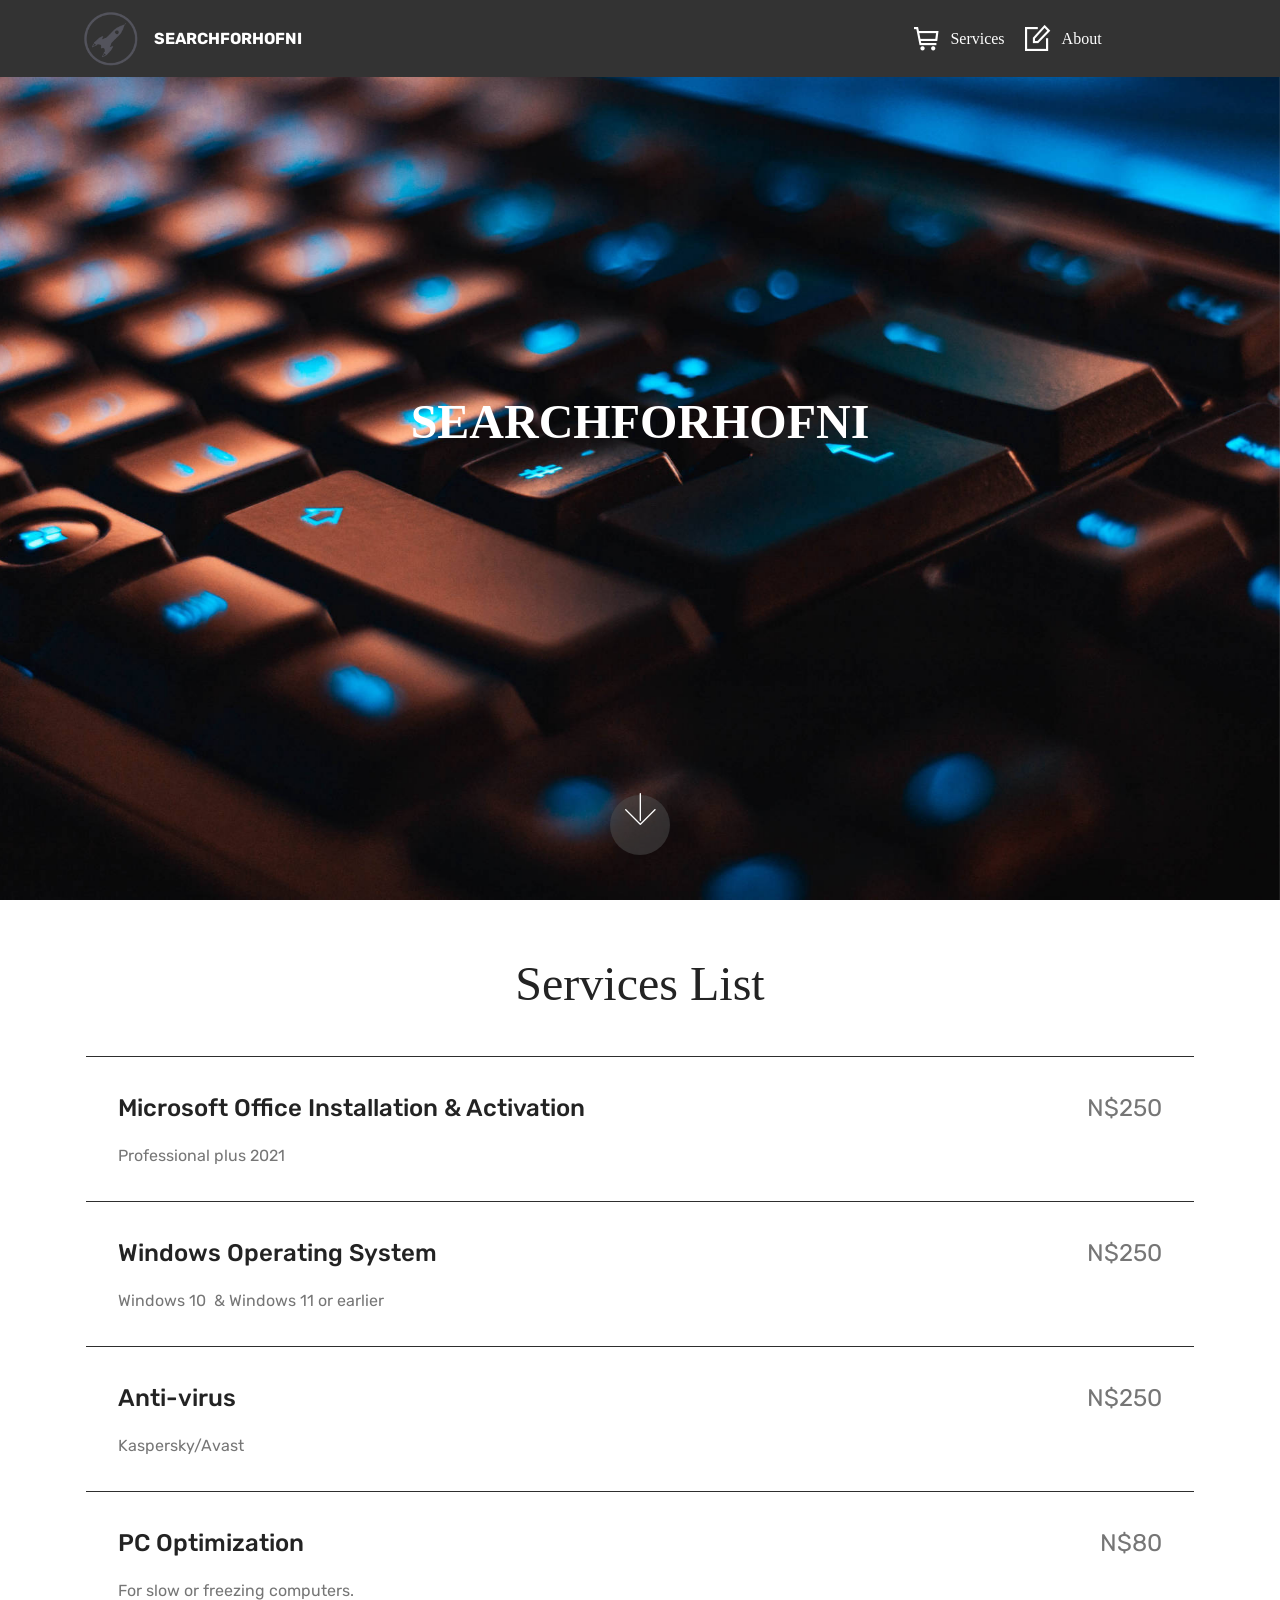
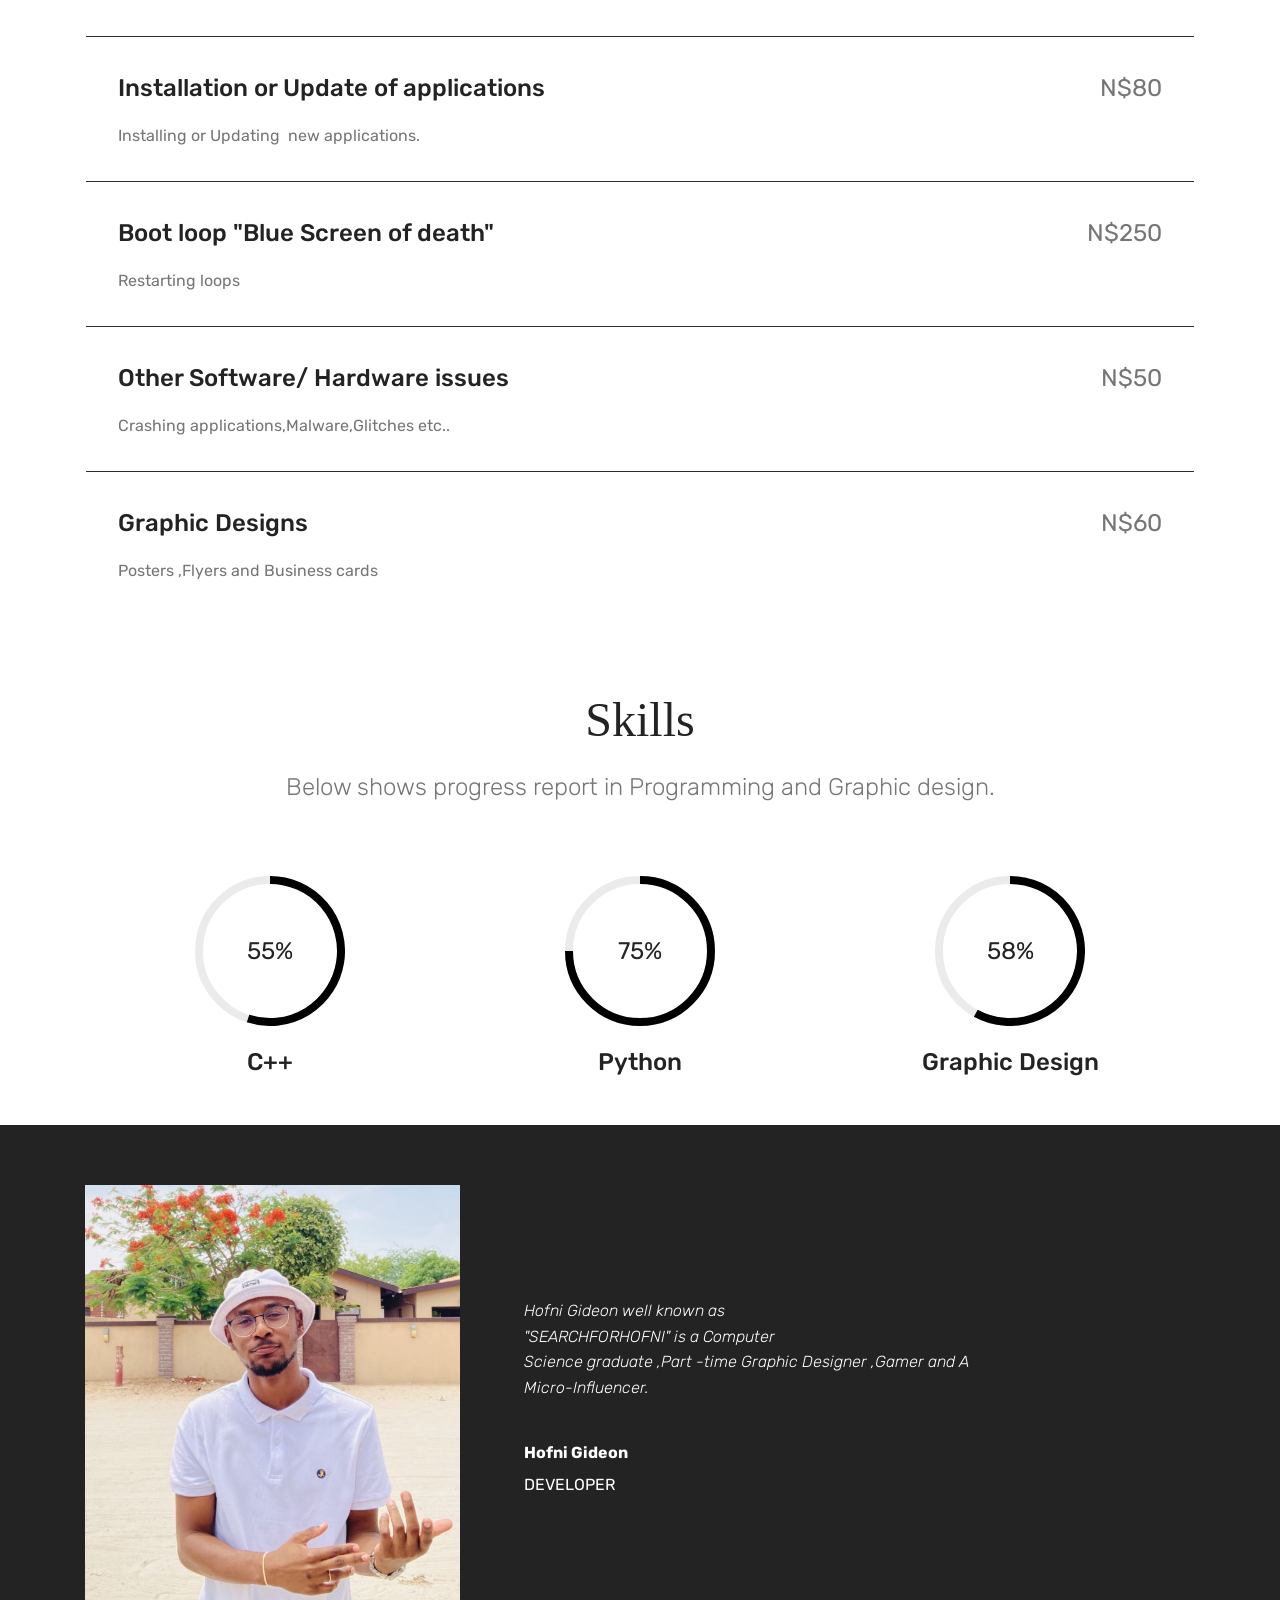
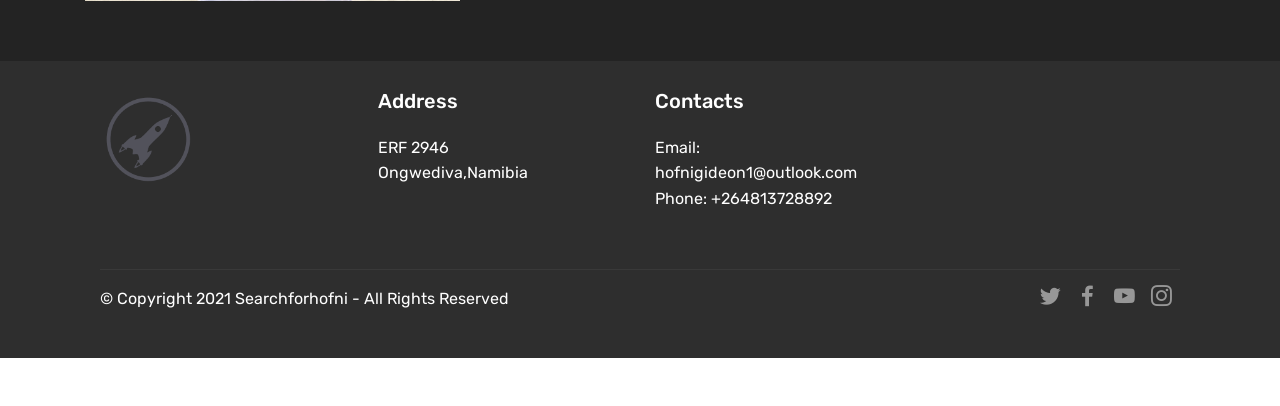
==== commit ba46a179: "Add files via upload" ====
--- a/searchforhofni.html
+++ b/searchforhofni.html
@@ -22,7 +22,6 @@
   <link rel="stylesheet" href="assets/dropdown/css/style.css">
   <link rel="stylesheet" href="assets/socicon/css/styles.css">
   <link rel="stylesheet" href="assets/theme/css/style.css">
-  <link href="assets/fonts/style.css" rel="stylesheet">
   <link rel="preload" href="https://fonts.googleapis.com/css?family=Rubik:300,300i,400,400i,500,500i,700,700i,900,900i&display=swap" as="style" onload="this.onload=null;this.rel='stylesheet'">
   <noscript><link rel="stylesheet" href="https://fonts.googleapis.com/css?family=Rubik:300,300i,400,400i,500,500i,700,700i,900,900i&display=swap"></noscript>
   <link rel="preload" as="style" href="assets/mobirise/css/mbr-additional.css"><link rel="stylesheet" href="assets/mobirise/css/mbr-additional.css" type="text/css">
@@ -395,7 +394,7 @@
             </div>
         </div>
     </div>
-</section><section style="background-color: #fff; font-family: -apple-system, BlinkMacSystemFont, 'Segoe UI', 'Roboto', 'Helvetica Neue', Arial, sans-serif; color:#aaa; font-size:12px; padding: 0; align-items: center; display: flex;"><a href="https://mobirise.site/g" style="flex: 1 1; height: 3rem; padding-left: 1rem;"></a><p style="flex: 0 0 auto; margin:0; padding-right:1rem;">Page was <a href="https://mobirise.site/h" style="color:#aaa;">started with</a> Mobirise</p></section><script src="assets/popper/popper.min.js"></script>  <script src="assets/web/assets/jquery/jquery.min.js"></script>  <script src="assets/bootstrap/js/bootstrap.min.js"></script>  <script src="assets/tether/tether.min.js"></script>  <script src="assets/smoothscroll/smooth-scroll.js"></script>  <script src="assets/viewportchecker/jquery.viewportchecker.js"></script>  <script src="assets/parallax/jarallax.min.js"></script>  <script src="assets/as-pie-progress/jquery-as-pie-progress.min.js"></script>  <script src="assets/dropdown/js/nav-dropdown.js"></script>  <script src="assets/dropdown/js/navbar-dropdown.js"></script>  <script src="assets/touchswipe/jquery.touch-swipe.min.js"></script>  <script src="assets/theme/js/script.js"></script>  
+</section><section style="background-color: #fff; font-family: -apple-system, BlinkMacSystemFont, 'Segoe UI', 'Roboto', 'Helvetica Neue', Arial, sans-serif; color:#aaa; font-size:12px; padding: 0; align-items: center; display: flex;"><a href="https://mobirise.site/a" style="flex: 1 1; height: 3rem; padding-left: 1rem;"></a><p style="flex: 0 0 auto; margin:0; padding-right:1rem;">Create a website - <a href="https://mobirise.site/v" style="color:#aaa;">See here</a></p></section><script src="assets/popper/popper.min.js"></script>  <script src="assets/web/assets/jquery/jquery.min.js"></script>  <script src="assets/bootstrap/js/bootstrap.min.js"></script>  <script src="assets/tether/tether.min.js"></script>  <script src="assets/smoothscroll/smooth-scroll.js"></script>  <script src="assets/viewportchecker/jquery.viewportchecker.js"></script>  <script src="assets/parallax/jarallax.min.js"></script>  <script src="assets/as-pie-progress/jquery-as-pie-progress.min.js"></script>  <script src="assets/dropdown/js/nav-dropdown.js"></script>  <script src="assets/dropdown/js/navbar-dropdown.js"></script>  <script src="assets/touchswipe/jquery.touch-swipe.min.js"></script>  <script src="assets/theme/js/script.js"></script>  
   
   
   <input name="animation" type="hidden">
--- a/assets/web/assets/mobirise-icons2/mobirise2.css
+++ b/assets/web/assets/mobirise-icons2/mobirise2.css
@@ -0,0 +1,498 @@
+@font-face {
+  font-family: 'Moririse2';
+  font-display: swap;
+  src:  url('mobirise2.eot?f2bix4');
+  src:  url('mobirise2.eot?f2bix4#iefix') format('embedded-opentype'),
+    url('mobirise2.ttf?f2bix4') format('truetype'),
+    url('mobirise2.woff?f2bix4') format('woff'),
+    url('mobirise2.svg?f2bix4#mobirise2') format('svg');
+  font-weight: normal;
+  font-style: normal;
+}
+
+[class^="mobi-"], [class*=" mobi-"] {
+  /* use !important to prevent issues with browser extensions that change fonts */
+  font-family: 'Moririse2' !important;
+  speak: none;
+  font-style: normal;
+  font-weight: normal;
+  font-variant: normal;
+  text-transform: none;
+  line-height: 1;
+
+  /* Better Font Rendering =========== */
+  -webkit-font-smoothing: antialiased;
+  -moz-osx-font-smoothing: grayscale;
+}
+
+.mobi-mbri-add-submenu:before {
+  content: "\e900";
+}
+.mobi-mbri-alert:before {
+  content: "\e901";
+}
+.mobi-mbri-align-center:before {
+  content: "\e902";
+}
+.mobi-mbri-align-justify:before {
+  content: "\e903";
+}
+.mobi-mbri-align-left:before {
+  content: "\e904";
+}
+.mobi-mbri-align-right:before {
+  content: "\e905";
+}
+.mobi-mbri-android:before {
+  content: "\e906";
+}
+.mobi-mbri-apple:before {
+  content: "\e907";
+}
+.mobi-mbri-arrow-down:before {
+  content: "\e908";
+}
+.mobi-mbri-arrow-next:before {
+  content: "\e909";
+}
+.mobi-mbri-arrow-prev:before {
+  content: "\e90a";
+}
+.mobi-mbri-arrow-up:before {
+  content: "\e90b";
+}
+.mobi-mbri-bold:before {
+  content: "\e90c";
+}
+.mobi-mbri-bookmark:before {
+  content: "\e90d";
+}
+.mobi-mbri-bootstrap:before {
+  content: "\e90e";
+}
+.mobi-mbri-briefcase:before {
+  content: "\e90f";
+}
+.mobi-mbri-browse:before {
+  content: "\e910";
+}
+.mobi-mbri-bulleted-list:before {
+  content: "\e911";
+}
+.mobi-mbri-calendar:before {
+  content: "\e912";
+}
+.mobi-mbri-camera:before {
+  content: "\e913";
+}
+.mobi-mbri-cart-add:before {
+  content: "\e914";
+}
+.mobi-mbri-cart-full:before {
+  content: "\e915";
+}
+.mobi-mbri-cash:before {
+  content: "\e916";
+}
+.mobi-mbri-change-style:before {
+  content: "\e917";
+}
+.mobi-mbri-chat:before {
+  content: "\e918";
+}
+.mobi-mbri-clock:before {
+  content: "\e919";
+}
+.mobi-mbri-close:before {
+  content: "\e91a";
+}
+.mobi-mbri-cloud:before {
+  content: "\e91b";
+}
+.mobi-mbri-code:before {
+  content: "\e91c";
+}
+.mobi-mbri-contact-form:before {
+  content: "\e91d";
+}
+.mobi-mbri-credit-card:before {
+  content: "\e91e";
+}
+.mobi-mbri-cursor-click:before {
+  content: "\e91f";
+}
+.mobi-mbri-cust-feedback:before {
+  content: "\e920";
+}
+.mobi-mbri-database:before {
+  content: "\e921";
+}
+.mobi-mbri-delivery:before {
+  content: "\e922";
+}
+.mobi-mbri-desktop:before {
+  content: "\e923";
+}
+.mobi-mbri-devices:before {
+  content: "\e924";
+}
+.mobi-mbri-down:before {
+  content: "\e925";
+}
+.mobi-mbri-download-2:before {
+  content: "\e926";
+}
+.mobi-mbri-download:before {
+  content: "\e927";
+}
+.mobi-mbri-drag-n-drop-2:before {
+  content: "\e928";
+}
+.mobi-mbri-drag-n-drop:before {
+  content: "\e929";
+}
+.mobi-mbri-edit-2:before {
+  content: "\e92a";
+}
+.mobi-mbri-edit:before {
+  content: "\e92b";
+}
+.mobi-mbri-error:before {
+  content: "\e92c";
+}
+.mobi-mbri-extension:before {
+  content: "\e92d";
+}
+.mobi-mbri-features:before {
+  content: "\e92e";
+}
+.mobi-mbri-file:before {
+  content: "\e92f";
+}
+.mobi-mbri-flag:before {
+  content: "\e930";
+}
+.mobi-mbri-folder:before {
+  content: "\e931";
+}
+.mobi-mbri-gift:before {
+  content: "\e932";
+}
+.mobi-mbri-github:before {
+  content: "\e933";
+}
+.mobi-mbri-globe-2:before {
+  content: "\e934";
+}
+.mobi-mbri-globe:before {
+  content: "\e935";
+}
+.mobi-mbri-growing-chart:before {
+  content: "\e936";
+}
+.mobi-mbri-hearth:before {
+  content: "\e937";
+}
+.mobi-mbri-help:before {
+  content: "\e938";
+}
+.mobi-mbri-home:before {
+  content: "\e939";
+}
+.mobi-mbri-hot-cup:before {
+  content: "\e93a";
+}
+.mobi-mbri-idea:before {
+  content: "\e93b";
+}
+.mobi-mbri-image-gallery:before {
+  content: "\e93c";
+}
+.mobi-mbri-image-slider:before {
+  content: "\e93d";
+}
+.mobi-mbri-info:before {
+  content: "\e93e";
+}
+.mobi-mbri-italic:before {
+  content: "\e93f";
+}
+.mobi-mbri-key:before {
+  content: "\e940";
+}
+.mobi-mbri-laptop:before {
+  content: "\e941";
+}
+.mobi-mbri-layers:before {
+  content: "\e942";
+}
+.mobi-mbri-left-right:before {
+  content: "\e943";
+}
+.mobi-mbri-left:before {
+  content: "\e944";
+}
+.mobi-mbri-letter:before {
+  content: "\e945";
+}
+.mobi-mbri-like:before {
+  content: "\e946";
+}
+.mobi-mbri-link:before {
+  content: "\e947";
+}
+.mobi-mbri-lock:before {
+  content: "\e948";
+}
+.mobi-mbri-login:before {
+  content: "\e949";
+}
+.mobi-mbri-logout:before {
+  content: "\e94a";
+}
+.mobi-mbri-magic-stick:before {
+  content: "\e94b";
+}
+.mobi-mbri-map-pin:before {
+  content: "\e94c";
+}
+.mobi-mbri-menu:before {
+  content: "\e94d";
+}
+.mobi-mbri-mobile-2:before {
+  content: "\e94e";
+}
+.mobi-mbri-mobile-horizontal:before {
+  content: "\e94f";
+}
+.mobi-mbri-mobile:before {
+  content: "\e950";
+}
+.mobi-mbri-mobirise:before {
+  content: "\e951";
+}
+.mobi-mbri-more-horizontal:before {
+  content: "\e952";
+}
+.mobi-mbri-more-vertical:before {
+  content: "\e953";
+}
+.mobi-mbri-music:before {
+  content: "\e954";
+}
+.mobi-mbri-new-file:before {
+  content: "\e955";
+}
+.mobi-mbri-numbered-list:before {
+  content: "\e956";
+}
+.mobi-mbri-opened-folder:before {
+  content: "\e957";
+}
+.mobi-mbri-pages:before {
+  content: "\e958";
+}
+.mobi-mbri-paper-plane:before {
+  content: "\e959";
+}
+.mobi-mbri-paperclip:before {
+  content: "\e95a";
+}
+.mobi-mbri-phone:before {
+  content: "\e95b";
+}
+.mobi-mbri-photo:before {
+  content: "\e95c";
+}
+.mobi-mbri-photos:before {
+  content: "\e95d";
+}
+.mobi-mbri-pin:before {
+  content: "\e95e";
+}
+.mobi-mbri-play:before {
+  content: "\e95f";
+}
+.mobi-mbri-plus:before {
+  content: "\e960";
+}
+.mobi-mbri-preview:before {
+  content: "\e961";
+}
+.mobi-mbri-print:before {
+  content: "\e962";
+}
+.mobi-mbri-protect:before {
+  content: "\e963";
+}
+.mobi-mbri-question:before {
+  content: "\e964";
+}
+.mobi-mbri-quote-left:before {
+  content: "\e965";
+}
+.mobi-mbri-quote-right:before {
+  content: "\e966";
+}
+.mobi-mbri-redo:before {
+  content: "\e967";
+}
+.mobi-mbri-refresh:before {
+  content: "\e968";
+}
+.mobi-mbri-responsive-2:before {
+  content: "\e969";
+}
+.mobi-mbri-responsive:before {
+  content: "\e96a";
+}
+.mobi-mbri-right:before {
+  content: "\e96b";
+}
+.mobi-mbri-rocket:before {
+  content: "\e96c";
+}
+.mobi-mbri-sad-face:before {
+  content: "\e96d";
+}
+.mobi-mbri-sale:before {
+  content: "\e96e";
+}
+.mobi-mbri-save:before {
+  content: "\e96f";
+}
+.mobi-mbri-search:before {
+  content: "\e970";
+}
+.mobi-mbri-setting-2:before {
+  content: "\e971";
+}
+.mobi-mbri-setting-3:before {
+  content: "\e972";
+}
+.mobi-mbri-setting:before {
+  content: "\e973";
+}
+.mobi-mbri-share:before {
+  content: "\e974";
+}
+.mobi-mbri-shopping-bag:before {
+  content: "\e975";
+}
+.mobi-mbri-shopping-basket:before {
+  content: "\e976";
+}
+.mobi-mbri-shopping-cart:before {
+  content: "\e977";
+}
+.mobi-mbri-sites:before {
+  content: "\e978";
+}
+.mobi-mbri-smile-face:before {
+  content: "\e979";
+}
+.mobi-mbri-speed:before {
+  content: "\e97a";
+}
+.mobi-mbri-star:before {
+  content: "\e97b";
+}
+.mobi-mbri-success:before {
+  content: "\e97c";
+}
+.mobi-mbri-sun:before {
+  content: "\e97d";
+}
+.mobi-mbri-sun2:before {
+  content: "\e97e";
+}
+.mobi-mbri-tablet-vertical:before {
+  content: "\e97f";
+}
+.mobi-mbri-tablet:before {
+  content: "\e980";
+}
+.mobi-mbri-target:before {
+  content: "\e981";
+}
+.mobi-mbri-timer:before {
+  content: "\e982";
+}
+.mobi-mbri-to-ftp:before {
+  content: "\e983";
+}
+.mobi-mbri-to-local-drive:before {
+  content: "\e984";
+}
+.mobi-mbri-touch-swipe:before {
+  content: "\e985";
+}
+.mobi-mbri-touch:before {
+  content: "\e986";
+}
+.mobi-mbri-trash:before {
+  content: "\e987";
+}
+.mobi-mbri-underline:before {
+  content: "\e988";
+}
+.mobi-mbri-undo:before {
+  content: "\e989";
+}
+.mobi-mbri-unlink:before {
+  content: "\e98a";
+}
+.mobi-mbri-unlock:before {
+  content: "\e98b";
+}
+.mobi-mbri-up-down:before {
+  content: "\e98c";
+}
+.mobi-mbri-up:before {
+  content: "\e98d";
+}
+.mobi-mbri-update:before {
+  content: "\e98e";
+}
+.mobi-mbri-upload-2:before {
+  content: "\e98f";
+}
+.mobi-mbri-upload:before {
+  content: "\e990";
+}
+.mobi-mbri-user-2:before {
+  content: "\e991";
+}
+.mobi-mbri-user:before {
+  content: "\e992";
+}
+.mobi-mbri-users:before {
+  content: "\e993";
+}
+.mobi-mbri-video-play:before {
+  content: "\e994";
+}
+.mobi-mbri-video:before {
+  content: "\e995";
+}
+.mobi-mbri-watch:before {
+  content: "\e996";
+}
+.mobi-mbri-website-theme-2:before {
+  content: "\e997";
+}
+.mobi-mbri-website-theme:before {
+  content: "\e998";
+}
+.mobi-mbri-wifi:before {
+  content: "\e999";
+}
+.mobi-mbri-windows:before {
+  content: "\e99a";
+}
+.mobi-mbri-zoom-in:before {
+  content: "\e99b";
+}
+.mobi-mbri-zoom-out:before {
+  content: "\e99c";
+}
--- a/assets/mobirise/css/mbr-additional.css
+++ b/assets/mobirise/css/mbr-additional.css
@@ -677,6 +677,97 @@
 }
 section.lazy-placeholder:after {
   opacity: 0.3;
+}
+.cid-qTkA127IK8 {
+  background-image: url("../../../assets/images/christian-wiediger-wkfdrhxdmc8-unsplash-2000x1333.jpg");
+}
+.cid-qTkA127IK8 H1 {
+  color: #ffffff;
+}
+.cid-qTkA127IK8 .mbr-text,
+.cid-qTkA127IK8 .mbr-section-btn {
+  text-align: center;
+  color: #ffffff;
+}
+.cid-rY2pWFIibV {
+  padding-top: 60px;
+  padding-bottom: 60px;
+  background-color: #ffffff;
+}
+.cid-rY2pWFIibV h4 {
+  width: 85%;
+  font-weight: 500;
+  margin-bottom: 0;
+}
+.cid-rY2pWFIibV p {
+  color: #767676;
+}
+.cid-rY2pWFIibV .card-wrapper {
+  border-top: 1px solid #2e2e2e;
+  background-color: #ffffff;
+  position: relative;
+  justify-content: unset;
+}
+.cid-rY2pWFIibV .card-wrapper .card-box {
+  padding: 2rem;
+  width: 100%;
+}
+.cid-rY2pWFIibV .card-wrapper .card-box .top-line {
+  display: flex;
+  justify-content: space-between;
+  align-items: center;
+}
+.cid-rY2pWFIibV .card-wrapper .card-box .bottom-line {
+  width: 85%;
+}
+@media (max-width: 767px) {
+  .cid-rY2pWFIibV .card-wrapper .card-box .bottom-line {
+    width: 100%;
+  }
+  .cid-rY2pWFIibV .card-wrapper .card-box .bottom-line p {
+    text-align: center;
+    margin: 1rem 0 0 0;
+  }
+}
+.cid-rY2pWFIibV H2 {
+  text-align: center;
+}
+.cid-rY6R2m4Jpu {
+  padding-top: 15px;
+  padding-bottom: 15px;
+  background-color: #ffffff;
+}
+.cid-rY6R2m4Jpu h3 {
+  text-align: center;
+  font-weight: 300;
+}
+.cid-rY6R2m4Jpu .wrap {
+  width: 150px;
+  height: 150px;
+  margin: 0 auto;
+}
+.cid-rY6R2m4Jpu .mbr-section-subtitle {
+  color: #767676;
+}
+.cid-rY6R2m4Jpu .card {
+  -webkit-flex-basis: 100%;
+  flex-basis: 100%;
+  word-wrap: break-word;
+}
+.cid-rY6R2m4Jpu ellipse {
+  stroke: rgba(206, 206, 206, 0.4);
+}
+.cid-rY6R2m4Jpu path {
+  stroke: #000000;
+}
+@media (max-width: 991px) and (min-width: 768px) {
+  .cid-rY6R2m4Jpu .card {
+    -webkit-flex-basis: 33%;
+    flex-basis: 33%;
+  }
+}
+.cid-rY6R2m4Jpu P {
+  text-align: center;
 }
 .cid-qTkzRZLJNu .navbar {
   padding: .5rem 0;
@@ -1067,97 +1158,6 @@
 .cid-qTkzRZLJNu .dropdown-item:hover {
   color: #c1c1c1 !important;
 }
-.cid-qTkA127IK8 {
-  background-image: url("../../../assets/images/vishnu-mohanan-pfr18jnemv8-unsplash-2000x1502.jpg");
-}
-.cid-qTkA127IK8 H1 {
-  color: #fff906;
-}
-.cid-qTkA127IK8 .mbr-text,
-.cid-qTkA127IK8 .mbr-section-btn {
-  text-align: center;
-  color: #ffffff;
-}
-.cid-rY2pWFIibV {
-  padding-top: 90px;
-  padding-bottom: 90px;
-  background-color: #ffffff;
-}
-.cid-rY2pWFIibV h4 {
-  width: 85%;
-  font-weight: 500;
-  margin-bottom: 0;
-}
-.cid-rY2pWFIibV p {
-  color: #767676;
-}
-.cid-rY2pWFIibV .card-wrapper {
-  border-top: 1px solid #2e2e2e;
-  background-color: #ffffff;
-  position: relative;
-  justify-content: unset;
-}
-.cid-rY2pWFIibV .card-wrapper .card-box {
-  padding: 2rem;
-  width: 100%;
-}
-.cid-rY2pWFIibV .card-wrapper .card-box .top-line {
-  display: flex;
-  justify-content: space-between;
-  align-items: center;
-}
-.cid-rY2pWFIibV .card-wrapper .card-box .bottom-line {
-  width: 85%;
-}
-@media (max-width: 767px) {
-  .cid-rY2pWFIibV .card-wrapper .card-box .bottom-line {
-    width: 100%;
-  }
-  .cid-rY2pWFIibV .card-wrapper .card-box .bottom-line p {
-    text-align: center;
-    margin: 1rem 0 0 0;
-  }
-}
-.cid-rY2pWFIibV H2 {
-  text-align: center;
-}
-.cid-rY6R2m4Jpu {
-  padding-top: 15px;
-  padding-bottom: 15px;
-  background-color: #ffffff;
-}
-.cid-rY6R2m4Jpu h3 {
-  text-align: center;
-  font-weight: 300;
-}
-.cid-rY6R2m4Jpu .wrap {
-  width: 150px;
-  height: 150px;
-  margin: 0 auto;
-}
-.cid-rY6R2m4Jpu .mbr-section-subtitle {
-  color: #767676;
-}
-.cid-rY6R2m4Jpu .card {
-  -webkit-flex-basis: 100%;
-  flex-basis: 100%;
-  word-wrap: break-word;
-}
-.cid-rY6R2m4Jpu ellipse {
-  stroke: rgba(206, 206, 206, 0.4);
-}
-.cid-rY6R2m4Jpu path {
-  stroke: #ffef00;
-}
-@media (max-width: 991px) and (min-width: 768px) {
-  .cid-rY6R2m4Jpu .card {
-    -webkit-flex-basis: 33%;
-    flex-basis: 33%;
-  }
-}
-.cid-rY6R2m4Jpu P {
-  text-align: center;
-}
 .cid-rY3bv7mB4n {
   padding-top: 60px;
   padding-bottom: 60px;
@@ -1166,10 +1166,11 @@
 .cid-rY3bv7mB4n .testimonial-text {
   font-style: italic;
   font-weight: 300;
+  text-align: left;
 }
 .cid-rY3bv7mB4n .mbr-author-name {
   font-weight: bold;
-  color: #ffef00;
+  color: #ffffff;
 }
 .cid-rY3bv7mB4n .media-container-row {
   word-wrap: break-word;
--- a/assets/mobirise/css/mbr-additional.css
+++ b/assets/mobirise/css/mbr-additional.css
@@ -677,6 +677,97 @@
 }
 section.lazy-placeholder:after {
   opacity: 0.3;
+}
+.cid-qTkA127IK8 {
+  background-image: url("../../../assets/images/christian-wiediger-wkfdrhxdmc8-unsplash-2000x1333.jpg");
+}
+.cid-qTkA127IK8 H1 {
+  color: #ffffff;
+}
+.cid-qTkA127IK8 .mbr-text,
+.cid-qTkA127IK8 .mbr-section-btn {
+  text-align: center;
+  color: #ffffff;
+}
+.cid-rY2pWFIibV {
+  padding-top: 60px;
+  padding-bottom: 60px;
+  background-color: #ffffff;
+}
+.cid-rY2pWFIibV h4 {
+  width: 85%;
+  font-weight: 500;
+  margin-bottom: 0;
+}
+.cid-rY2pWFIibV p {
+  color: #767676;
+}
+.cid-rY2pWFIibV .card-wrapper {
+  border-top: 1px solid #2e2e2e;
+  background-color: #ffffff;
+  position: relative;
+  justify-content: unset;
+}
+.cid-rY2pWFIibV .card-wrapper .card-box {
+  padding: 2rem;
+  width: 100%;
+}
+.cid-rY2pWFIibV .card-wrapper .card-box .top-line {
+  display: flex;
+  justify-content: space-between;
+  align-items: center;
+}
+.cid-rY2pWFIibV .card-wrapper .card-box .bottom-line {
+  width: 85%;
+}
+@media (max-width: 767px) {
+  .cid-rY2pWFIibV .card-wrapper .card-box .bottom-line {
+    width: 100%;
+  }
+  .cid-rY2pWFIibV .card-wrapper .card-box .bottom-line p {
+    text-align: center;
+    margin: 1rem 0 0 0;
+  }
+}
+.cid-rY2pWFIibV H2 {
+  text-align: center;
+}
+.cid-rY6R2m4Jpu {
+  padding-top: 15px;
+  padding-bottom: 15px;
+  background-color: #ffffff;
+}
+.cid-rY6R2m4Jpu h3 {
+  text-align: center;
+  font-weight: 300;
+}
+.cid-rY6R2m4Jpu .wrap {
+  width: 150px;
+  height: 150px;
+  margin: 0 auto;
+}
+.cid-rY6R2m4Jpu .mbr-section-subtitle {
+  color: #767676;
+}
+.cid-rY6R2m4Jpu .card {
+  -webkit-flex-basis: 100%;
+  flex-basis: 100%;
+  word-wrap: break-word;
+}
+.cid-rY6R2m4Jpu ellipse {
+  stroke: rgba(206, 206, 206, 0.4);
+}
+.cid-rY6R2m4Jpu path {
+  stroke: #000000;
+}
+@media (max-width: 991px) and (min-width: 768px) {
+  .cid-rY6R2m4Jpu .card {
+    -webkit-flex-basis: 33%;
+    flex-basis: 33%;
+  }
+}
+.cid-rY6R2m4Jpu P {
+  text-align: center;
 }
 .cid-qTkzRZLJNu .navbar {
   padding: .5rem 0;
@@ -1067,97 +1158,6 @@
 .cid-qTkzRZLJNu .dropdown-item:hover {
   color: #c1c1c1 !important;
 }
-.cid-qTkA127IK8 {
-  background-image: url("../../../assets/images/vishnu-mohanan-pfr18jnemv8-unsplash-2000x1502.jpg");
-}
-.cid-qTkA127IK8 H1 {
-  color: #fff906;
-}
-.cid-qTkA127IK8 .mbr-text,
-.cid-qTkA127IK8 .mbr-section-btn {
-  text-align: center;
-  color: #ffffff;
-}
-.cid-rY2pWFIibV {
-  padding-top: 90px;
-  padding-bottom: 90px;
-  background-color: #ffffff;
-}
-.cid-rY2pWFIibV h4 {
-  width: 85%;
-  font-weight: 500;
-  margin-bottom: 0;
-}
-.cid-rY2pWFIibV p {
-  color: #767676;
-}
-.cid-rY2pWFIibV .card-wrapper {
-  border-top: 1px solid #2e2e2e;
-  background-color: #ffffff;
-  position: relative;
-  justify-content: unset;
-}
-.cid-rY2pWFIibV .card-wrapper .card-box {
-  padding: 2rem;
-  width: 100%;
-}
-.cid-rY2pWFIibV .card-wrapper .card-box .top-line {
-  display: flex;
-  justify-content: space-between;
-  align-items: center;
-}
-.cid-rY2pWFIibV .card-wrapper .card-box .bottom-line {
-  width: 85%;
-}
-@media (max-width: 767px) {
-  .cid-rY2pWFIibV .card-wrapper .card-box .bottom-line {
-    width: 100%;
-  }
-  .cid-rY2pWFIibV .card-wrapper .card-box .bottom-line p {
-    text-align: center;
-    margin: 1rem 0 0 0;
-  }
-}
-.cid-rY2pWFIibV H2 {
-  text-align: center;
-}
-.cid-rY6R2m4Jpu {
-  padding-top: 15px;
-  padding-bottom: 15px;
-  background-color: #ffffff;
-}
-.cid-rY6R2m4Jpu h3 {
-  text-align: center;
-  font-weight: 300;
-}
-.cid-rY6R2m4Jpu .wrap {
-  width: 150px;
-  height: 150px;
-  margin: 0 auto;
-}
-.cid-rY6R2m4Jpu .mbr-section-subtitle {
-  color: #767676;
-}
-.cid-rY6R2m4Jpu .card {
-  -webkit-flex-basis: 100%;
-  flex-basis: 100%;
-  word-wrap: break-word;
-}
-.cid-rY6R2m4Jpu ellipse {
-  stroke: rgba(206, 206, 206, 0.4);
-}
-.cid-rY6R2m4Jpu path {
-  stroke: #ffef00;
-}
-@media (max-width: 991px) and (min-width: 768px) {
-  .cid-rY6R2m4Jpu .card {
-    -webkit-flex-basis: 33%;
-    flex-basis: 33%;
-  }
-}
-.cid-rY6R2m4Jpu P {
-  text-align: center;
-}
 .cid-rY3bv7mB4n {
   padding-top: 60px;
   padding-bottom: 60px;
@@ -1166,10 +1166,11 @@
 .cid-rY3bv7mB4n .testimonial-text {
   font-style: italic;
   font-weight: 300;
+  text-align: left;
 }
 .cid-rY3bv7mB4n .mbr-author-name {
   font-weight: bold;
-  color: #ffef00;
+  color: #ffffff;
 }
 .cid-rY3bv7mB4n .media-container-row {
   word-wrap: break-word;
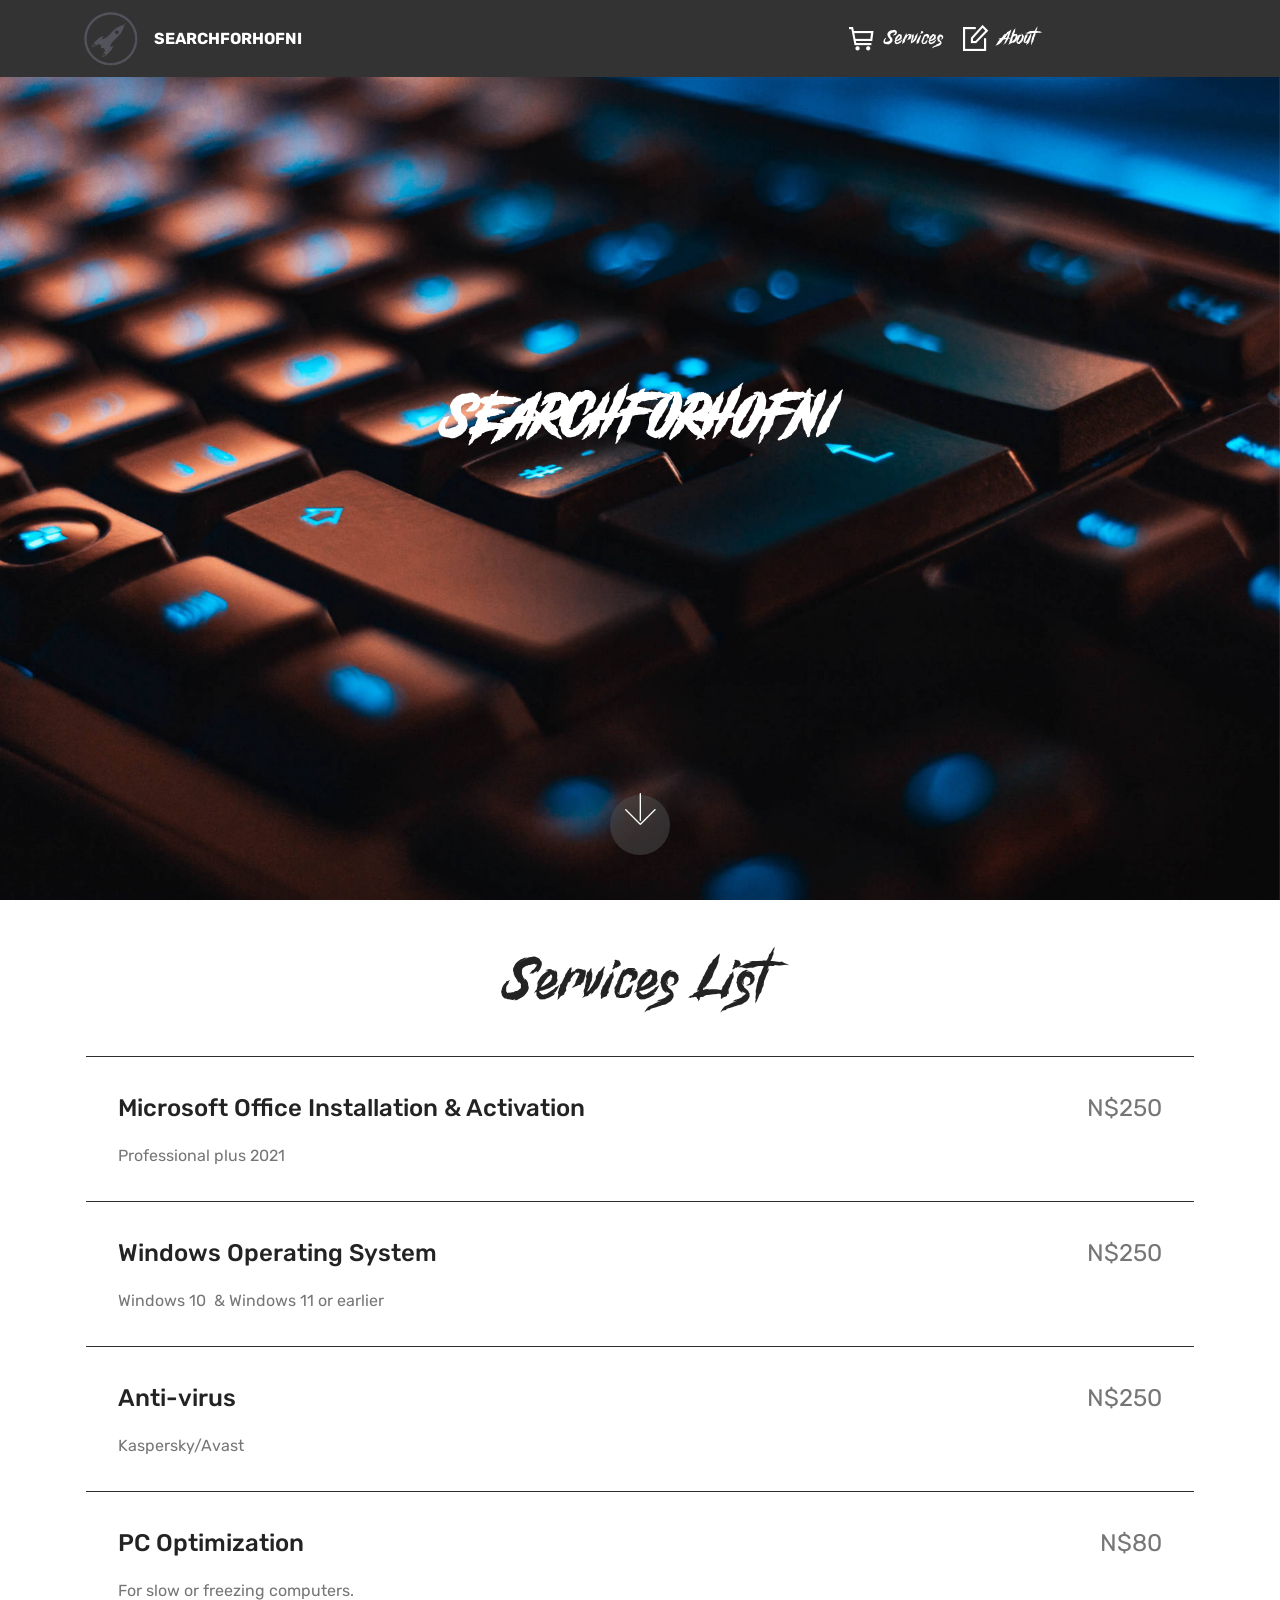
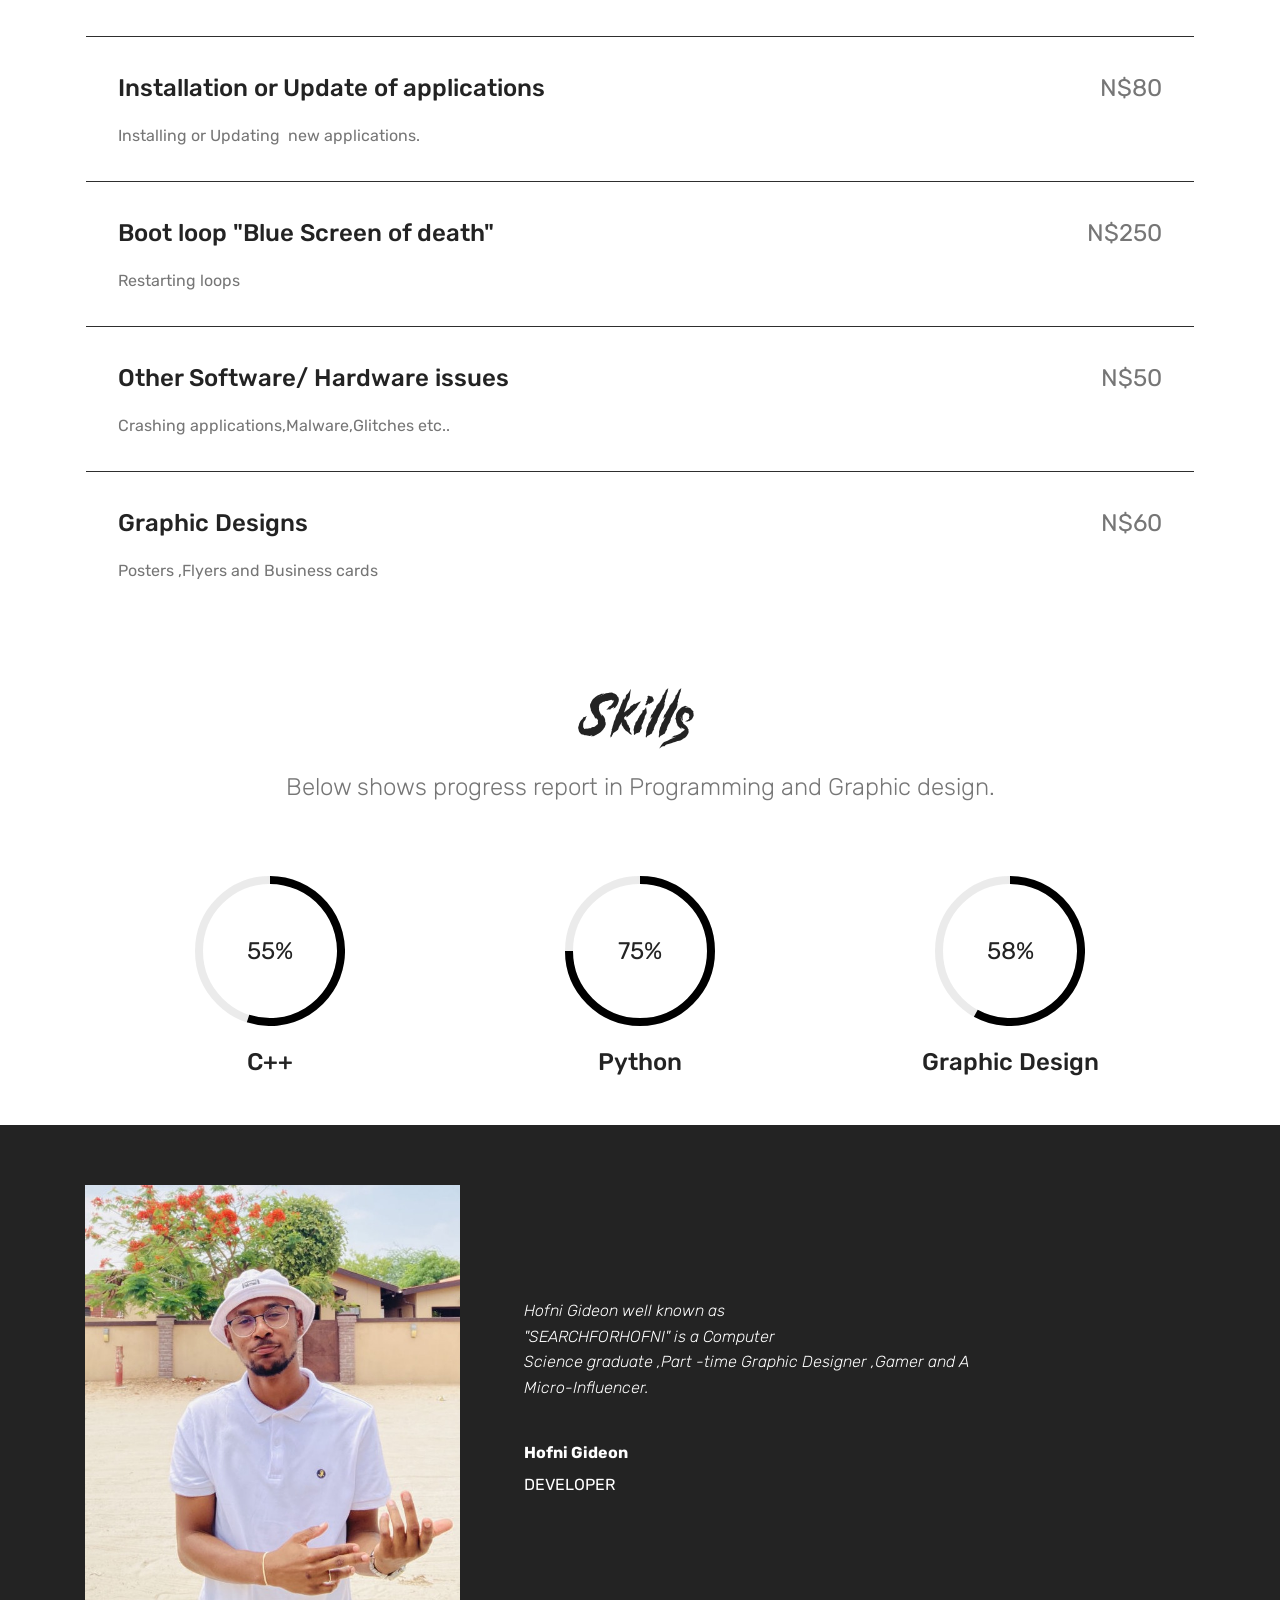
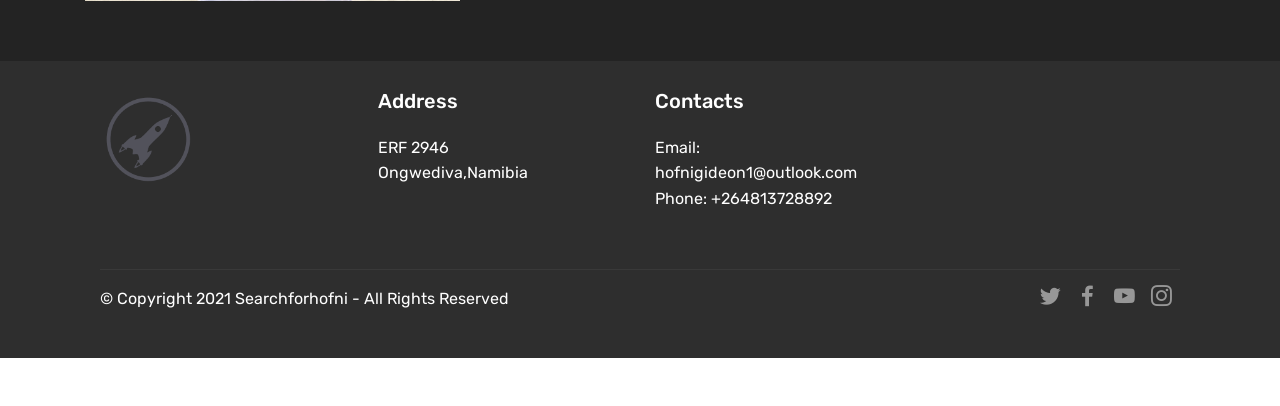
==== commit be4b2890: "Add files via upload" ====
--- a/searchforhofni.html
+++ b/searchforhofni.html
@@ -5,6 +5,10 @@
   <meta charset="UTF-8">
   <meta http-equiv="X-UA-Compatible" content="IE=edge">
   <meta name="generator" content="Mobirise v5.5.8, mobirise.com">
+  <meta name="twitter:card" content="summary_large_image"/>
+  <meta name="twitter:image:src" content="assets/images/searchforhofni-meta.png">
+  <meta property="og:image" content="assets/images/searchforhofni-meta.png">
+  <meta name="twitter:title" content="Searchforhofni">
   <meta name="viewport" content="width=device-width, initial-scale=1, minimum-scale=1">
   <link rel="shortcut icon" href="assets/images/mbr-1-122x122.png" type="image/x-icon">
   <meta name="description" content="Portfolio and Business site">
@@ -22,6 +26,7 @@
   <link rel="stylesheet" href="assets/dropdown/css/style.css">
   <link rel="stylesheet" href="assets/socicon/css/styles.css">
   <link rel="stylesheet" href="assets/theme/css/style.css">
+  <link href="assets/fonts/style.css" rel="stylesheet">
   <link rel="preload" href="https://fonts.googleapis.com/css?family=Rubik:300,300i,400,400i,500,500i,700,700i,900,900i&display=swap" as="style" onload="this.onload=null;this.rel='stylesheet'">
   <noscript><link rel="stylesheet" href="https://fonts.googleapis.com/css?family=Rubik:300,300i,400,400i,500,500i,700,700i,900,900i&display=swap"></noscript>
   <link rel="preload" as="style" href="assets/mobirise/css/mbr-additional.css"><link rel="stylesheet" href="assets/mobirise/css/mbr-additional.css" type="text/css">
@@ -394,7 +399,7 @@
             </div>
         </div>
     </div>
-</section><section style="background-color: #fff; font-family: -apple-system, BlinkMacSystemFont, 'Segoe UI', 'Roboto', 'Helvetica Neue', Arial, sans-serif; color:#aaa; font-size:12px; padding: 0; align-items: center; display: flex;"><a href="https://mobirise.site/a" style="flex: 1 1; height: 3rem; padding-left: 1rem;"></a><p style="flex: 0 0 auto; margin:0; padding-right:1rem;">Create a website - <a href="https://mobirise.site/v" style="color:#aaa;">See here</a></p></section><script src="assets/popper/popper.min.js"></script>  <script src="assets/web/assets/jquery/jquery.min.js"></script>  <script src="assets/bootstrap/js/bootstrap.min.js"></script>  <script src="assets/tether/tether.min.js"></script>  <script src="assets/smoothscroll/smooth-scroll.js"></script>  <script src="assets/viewportchecker/jquery.viewportchecker.js"></script>  <script src="assets/parallax/jarallax.min.js"></script>  <script src="assets/as-pie-progress/jquery-as-pie-progress.min.js"></script>  <script src="assets/dropdown/js/nav-dropdown.js"></script>  <script src="assets/dropdown/js/navbar-dropdown.js"></script>  <script src="assets/touchswipe/jquery.touch-swipe.min.js"></script>  <script src="assets/theme/js/script.js"></script>  
+</section><section style="background-color: #fff; font-family: -apple-system, BlinkMacSystemFont, 'Segoe UI', 'Roboto', 'Helvetica Neue', Arial, sans-serif; color:#aaa; font-size:12px; padding: 0; align-items: center; display: flex;"><a href="https://mobirise.site/l" style="flex: 1 1; height: 3rem; padding-left: 1rem;"></a><p style="flex: 0 0 auto; margin:0; padding-right:1rem;"><a href="https://mobirise.site/q" style="color:#aaa;">This website</a> was started with Mobirise website themes</p></section><script src="assets/popper/popper.min.js"></script>  <script src="assets/web/assets/jquery/jquery.min.js"></script>  <script src="assets/bootstrap/js/bootstrap.min.js"></script>  <script src="assets/tether/tether.min.js"></script>  <script src="assets/smoothscroll/smooth-scroll.js"></script>  <script src="assets/viewportchecker/jquery.viewportchecker.js"></script>  <script src="assets/parallax/jarallax.min.js"></script>  <script src="assets/as-pie-progress/jquery-as-pie-progress.min.js"></script>  <script src="assets/dropdown/js/nav-dropdown.js"></script>  <script src="assets/dropdown/js/navbar-dropdown.js"></script>  <script src="assets/touchswipe/jquery.touch-swipe.min.js"></script>  <script src="assets/theme/js/script.js"></script>  
   
   
   <input name="animation" type="hidden">
--- a/assets/fonts/style.css
+++ b/assets/fonts/style.css
@@ -0,0 +1,5 @@
+@font-face {
+   font-family: 'GrindAndDeath_Demo';
+   font-display: swap;
+   src: url('GrindAndDeath_Demo/font.ttf');
+}
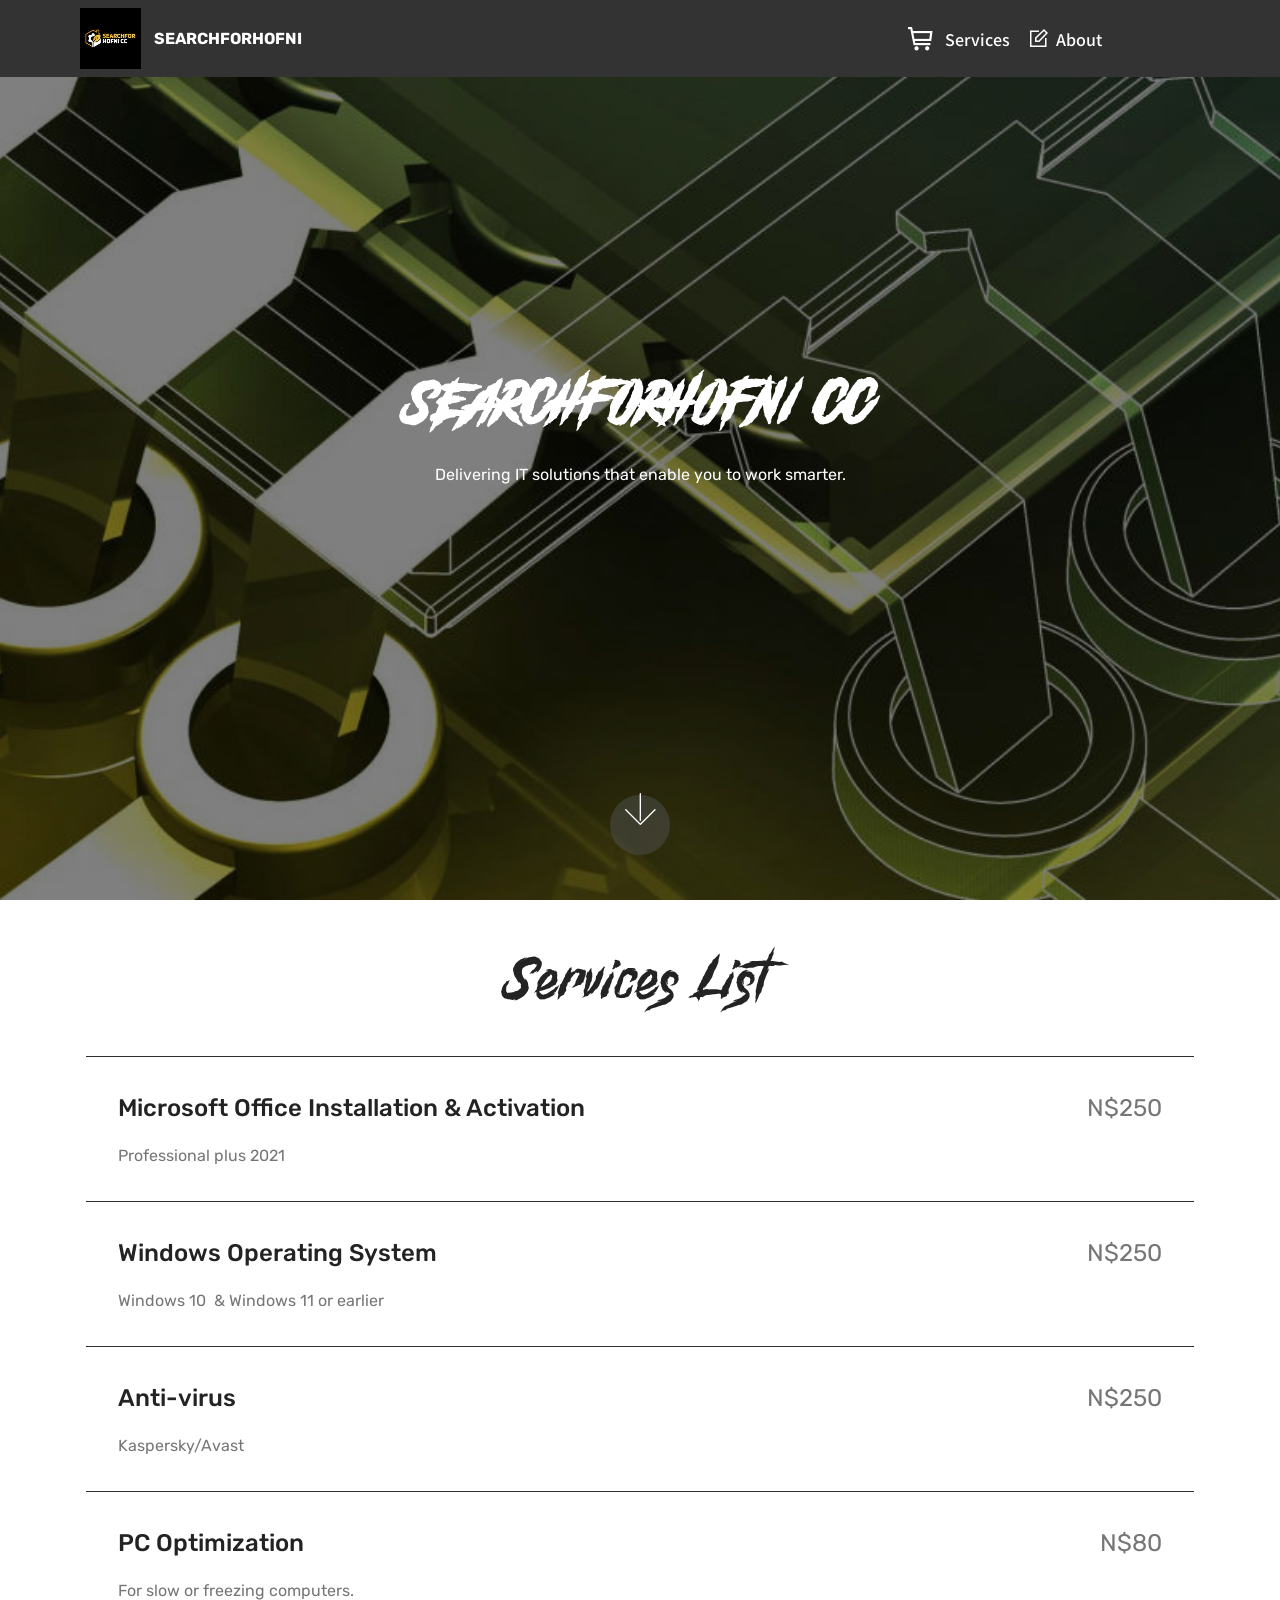
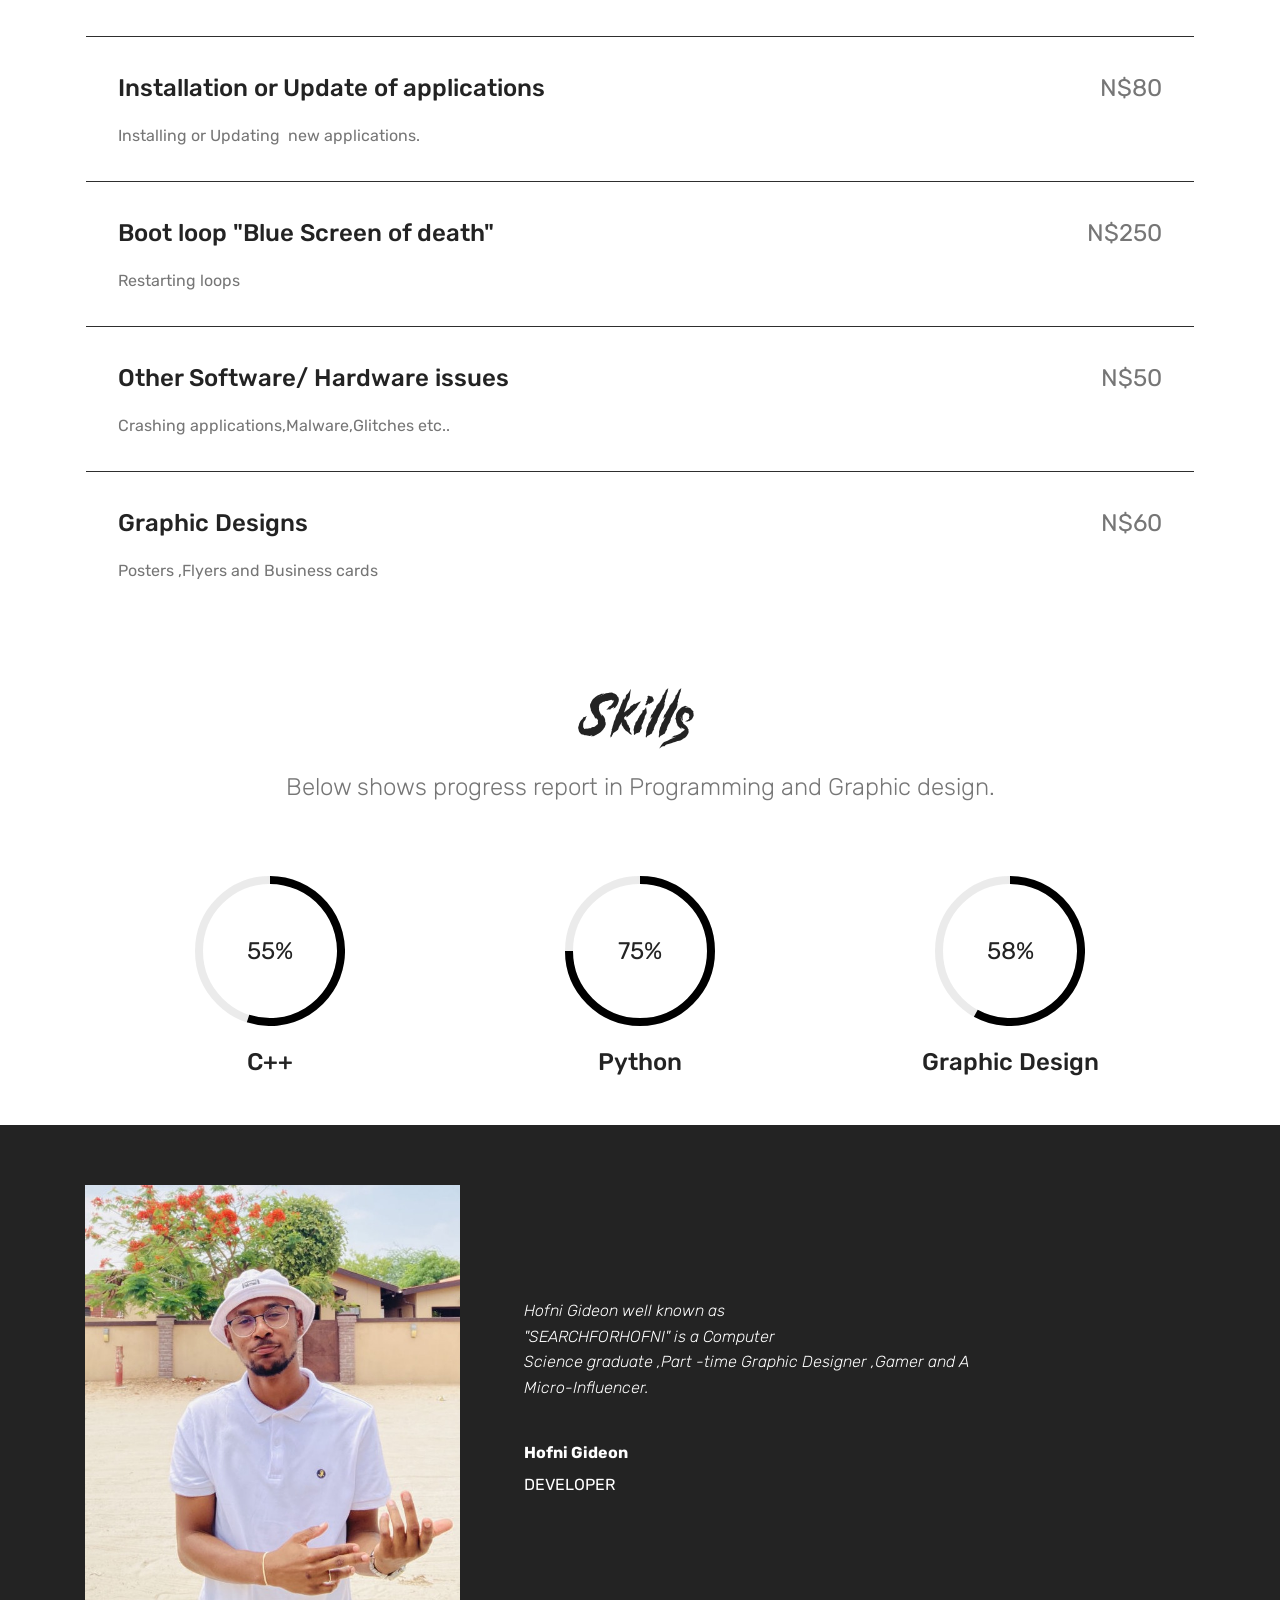
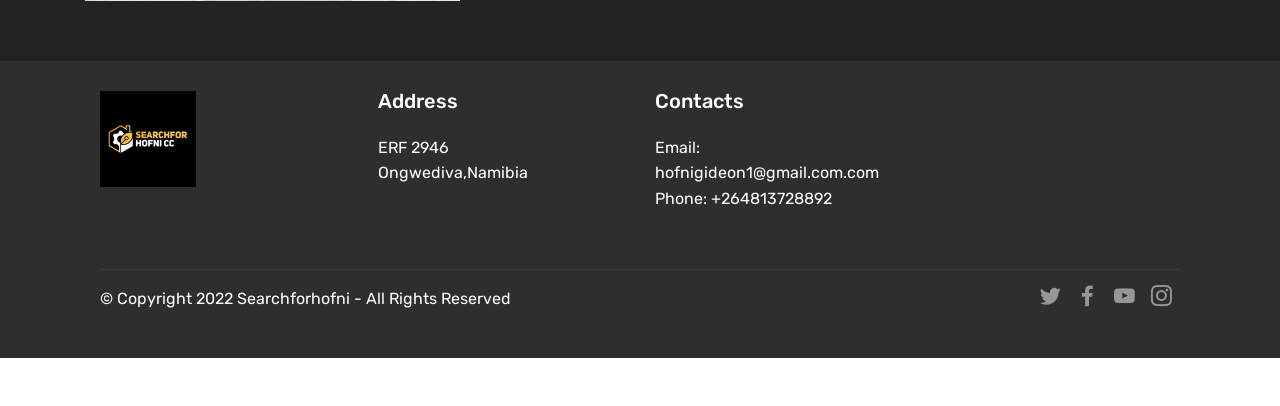
==== commit 9a08480e: "Add files via upload" ====
--- a/searchforhofni.html
+++ b/searchforhofni.html
@@ -10,7 +10,7 @@
   <meta property="og:image" content="assets/images/searchforhofni-meta.png">
   <meta name="twitter:title" content="Searchforhofni">
   <meta name="viewport" content="width=device-width, initial-scale=1, minimum-scale=1">
-  <link rel="shortcut icon" href="assets/images/mbr-1-122x122.png" type="image/x-icon">
+  <link rel="shortcut icon" href="assets/images/sfh-logo-branding-121x121.jpg" type="image/x-icon">
   <meta name="description" content="Portfolio and Business site">
   
   
@@ -29,6 +29,8 @@
   <link href="assets/fonts/style.css" rel="stylesheet">
   <link rel="preload" href="https://fonts.googleapis.com/css?family=Rubik:300,300i,400,400i,500,500i,700,700i,900,900i&display=swap" as="style" onload="this.onload=null;this.rel='stylesheet'">
   <noscript><link rel="stylesheet" href="https://fonts.googleapis.com/css?family=Rubik:300,300i,400,400i,500,500i,700,700i,900,900i&display=swap"></noscript>
+  <link rel="preload" href="https://fonts.googleapis.com/css?family=Noto+Sans+JP:100,300,400,500,700,900&display=swap" as="style" onload="this.onload=null;this.rel='stylesheet'">
+  <noscript><link rel="stylesheet" href="https://fonts.googleapis.com/css?family=Noto+Sans+JP:100,300,400,500,700,900&display=swap"></noscript>
   <link rel="preload" as="style" href="assets/mobirise/css/mbr-additional.css"><link rel="stylesheet" href="assets/mobirise/css/mbr-additional.css" type="text/css">
   
   
@@ -54,7 +56,7 @@
             <div class="navbar-brand">
                 <span class="navbar-logo">
                     
-                         <img src="assets/images/mbr-1-122x122.png" alt="Mobirise" title="" style="height: 3.8rem;">
+                         <img src="assets/images/sfh-logo-branding-121x121.jpg" alt="Mobirise" title="" style="height: 3.8rem;">
                     
                 </span>
                 <span class="navbar-caption-wrap"><a class="navbar-caption text-white display-7" href="#top">SEARCHFORHOFNI</a></span>
@@ -68,7 +70,7 @@
                     </a>
                 </li>
                 <li class="nav-item">
-                    <a class="nav-link link text-white text-primary display-4" href="searchforhofni.html#testimonials2-b" aria-expanded="false"><span class="mobi-mbri mobi-mbri-edit mbr-iconfont mbr-iconfont-btn"></span>
+                    <a class="nav-link link text-white text-primary display-4" href="searchforhofni.html#testimonials2-b" aria-expanded="false"><span class="mobi-mbri mobi-mbri-edit mbr-iconfont mbr-iconfont-btn" style="font-size: 18px;"></span>
                         
                         About &nbsp; &nbsp; &nbsp; &nbsp; &nbsp; &nbsp; &nbsp; &nbsp; &nbsp; &nbsp; &nbsp;</a>
                 </li></ul>
@@ -77,18 +79,18 @@
     </nav>
 </section>
 
-<section class="cid-qTkA127IK8 mbr-fullscreen mbr-parallax-background" id="header2-1">
-
-    
-
-    
+<section class="cid-qTkA127IK8 mbr-fullscreen" id="header2-1">
+
+    
+
+    <div class="mbr-overlay" style="opacity: 0.5; background-color: rgb(0, 0, 0);"></div>
 
     <div class="container align-center">
         <div class="row justify-content-md-center">
             <div class="mbr-white col-md-10">
-                <h1 class="mbr-section-title mbr-bold pb-3 mbr-fonts-style display-2">SEARCHFORHOFNI</h1>
+                <h1 class="mbr-section-title mbr-bold pb-3 mbr-fonts-style display-2">SEARCHFORHOFNI CC</h1>
                 
-                <p class="mbr-text pb-3 mbr-fonts-style display-7"></p>
+                <p class="mbr-text pb-3 mbr-fonts-style display-7">Delivering IT solutions that enable you to work smarter.</p>
                 
             </div>
         </div>
@@ -336,7 +338,7 @@
             <div class="col-12 col-md-3">
                 <div class="media-wrap">
                     
-                        <img src="assets/images/mbr-1-192x192.png" alt="Mobirise" title="">
+                        <img src="assets/images/sfh-logo-branding-192x192.jpg" alt="Mobirise" title="">
                     
                 </div>
             </div>
@@ -351,7 +353,7 @@
                     Contacts
                 </h5>
                 <p class="mbr-text">
-                    Email: hofnigideon1@outlook.com<br>Phone: +264813728892<br><br></p>
+                    Email: hofnigideon1@gmail.com.com<br>Phone: +264813728892<br><br></p>
             </div>
             <div class="col-12 col-md-3 mbr-fonts-style display-7">
                 <h5 class="pb-3"></h5>
@@ -367,7 +369,7 @@
             <div class="media-container-row mbr-white">
                 <div class="col-sm-6 copyright">
                     <p class="mbr-text mbr-fonts-style display-7">
-                        © Copyright 2021 Searchforhofni - All Rights Reserved
+                        © Copyright 2022 Searchforhofni - All Rights Reserved
                     </p>
                 </div>
                 <div class="col-md-6">
@@ -399,7 +401,7 @@
             </div>
         </div>
     </div>
-</section><section style="background-color: #fff; font-family: -apple-system, BlinkMacSystemFont, 'Segoe UI', 'Roboto', 'Helvetica Neue', Arial, sans-serif; color:#aaa; font-size:12px; padding: 0; align-items: center; display: flex;"><a href="https://mobirise.site/l" style="flex: 1 1; height: 3rem; padding-left: 1rem;"></a><p style="flex: 0 0 auto; margin:0; padding-right:1rem;"><a href="https://mobirise.site/q" style="color:#aaa;">This website</a> was started with Mobirise website themes</p></section><script src="assets/popper/popper.min.js"></script>  <script src="assets/web/assets/jquery/jquery.min.js"></script>  <script src="assets/bootstrap/js/bootstrap.min.js"></script>  <script src="assets/tether/tether.min.js"></script>  <script src="assets/smoothscroll/smooth-scroll.js"></script>  <script src="assets/viewportchecker/jquery.viewportchecker.js"></script>  <script src="assets/parallax/jarallax.min.js"></script>  <script src="assets/as-pie-progress/jquery-as-pie-progress.min.js"></script>  <script src="assets/dropdown/js/nav-dropdown.js"></script>  <script src="assets/dropdown/js/navbar-dropdown.js"></script>  <script src="assets/touchswipe/jquery.touch-swipe.min.js"></script>  <script src="assets/theme/js/script.js"></script>  
+</section><section style="background-color: #fff; font-family: -apple-system, BlinkMacSystemFont, 'Segoe UI', 'Roboto', 'Helvetica Neue', Arial, sans-serif; color:#aaa; font-size:12px; padding: 0; align-items: center; display: flex;"><a href="https://mobirise.site/x" style="flex: 1 1; height: 3rem; padding-left: 1rem;"></a><p style="flex: 0 0 auto; margin:0; padding-right:1rem;">Mobirise website software - <a href="https://mobirise.site/n" style="color:#aaa;">Go now</a></p></section><script src="assets/popper/popper.min.js"></script>  <script src="assets/web/assets/jquery/jquery.min.js"></script>  <script src="assets/bootstrap/js/bootstrap.min.js"></script>  <script src="assets/tether/tether.min.js"></script>  <script src="assets/smoothscroll/smooth-scroll.js"></script>  <script src="assets/viewportchecker/jquery.viewportchecker.js"></script>  <script src="assets/as-pie-progress/jquery-as-pie-progress.min.js"></script>  <script src="assets/dropdown/js/nav-dropdown.js"></script>  <script src="assets/dropdown/js/navbar-dropdown.js"></script>  <script src="assets/touchswipe/jquery.touch-swipe.min.js"></script>  <script src="assets/theme/js/script.js"></script>  
   
   
   <input name="animation" type="hidden">
--- a/assets/mobirise/css/mbr-additional.css
+++ b/assets/mobirise/css/mbr-additional.css
@@ -18,7 +18,7 @@
   font-size: 4.8rem;
 }
 .display-4 {
-  font-family: 'GrindAndDeath_Demo';
+  font-family: 'Noto Sans JP', sans-serif;
   font-size: 1rem;
   font-display: swap;
 }
@@ -679,10 +679,11 @@
   opacity: 0.3;
 }
 .cid-qTkA127IK8 {
-  background-image: url("../../../assets/images/christian-wiediger-wkfdrhxdmc8-unsplash-2000x1333.jpg");
+  background-image: url("../../../assets/images/317367-2000x563.jpg");
 }
 .cid-qTkA127IK8 H1 {
   color: #ffffff;
+  text-align: center;
 }
 .cid-qTkA127IK8 .mbr-text,
 .cid-qTkA127IK8 .mbr-section-btn {
--- a/assets/mobirise/css/mbr-additional.css
+++ b/assets/mobirise/css/mbr-additional.css
@@ -18,7 +18,7 @@
   font-size: 4.8rem;
 }
 .display-4 {
-  font-family: 'GrindAndDeath_Demo';
+  font-family: 'Noto Sans JP', sans-serif;
   font-size: 1rem;
   font-display: swap;
 }
@@ -679,10 +679,11 @@
   opacity: 0.3;
 }
 .cid-qTkA127IK8 {
-  background-image: url("../../../assets/images/christian-wiediger-wkfdrhxdmc8-unsplash-2000x1333.jpg");
+  background-image: url("../../../assets/images/317367-2000x563.jpg");
 }
 .cid-qTkA127IK8 H1 {
   color: #ffffff;
+  text-align: center;
 }
 .cid-qTkA127IK8 .mbr-text,
 .cid-qTkA127IK8 .mbr-section-btn {
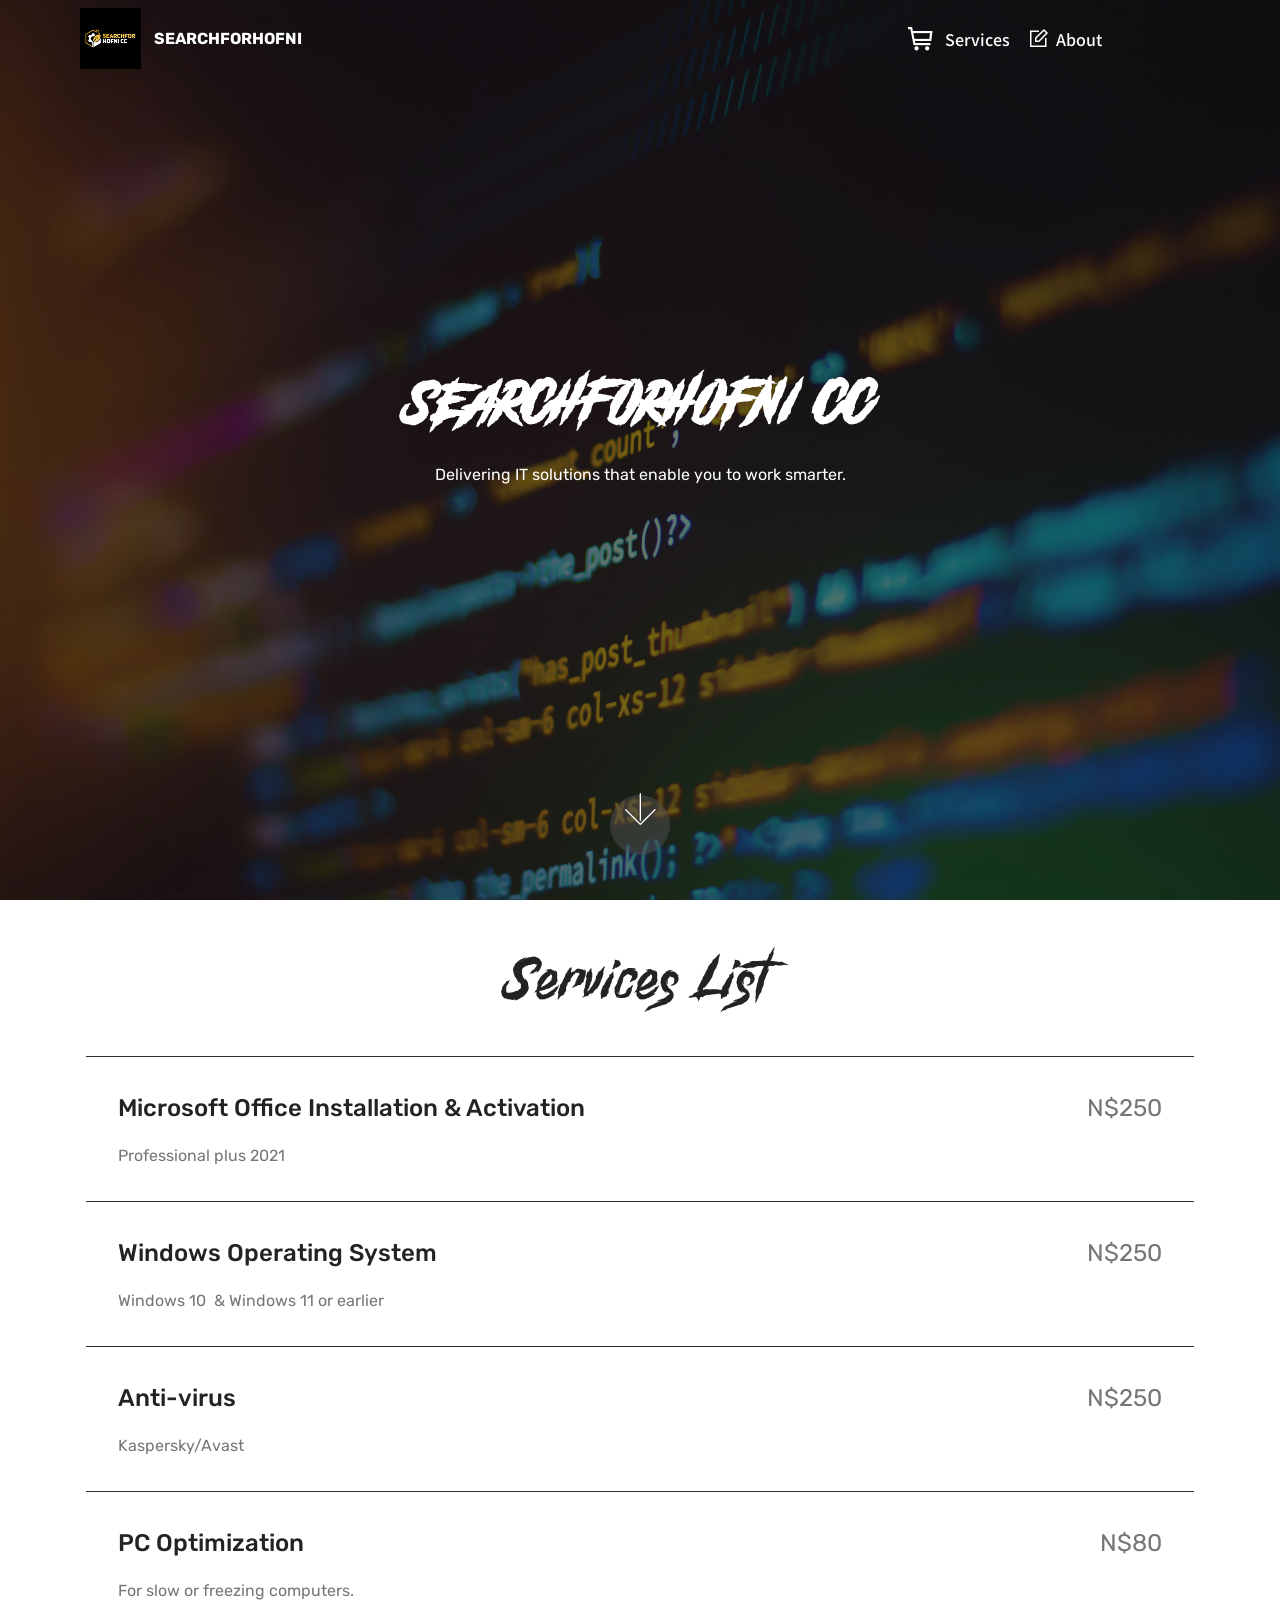
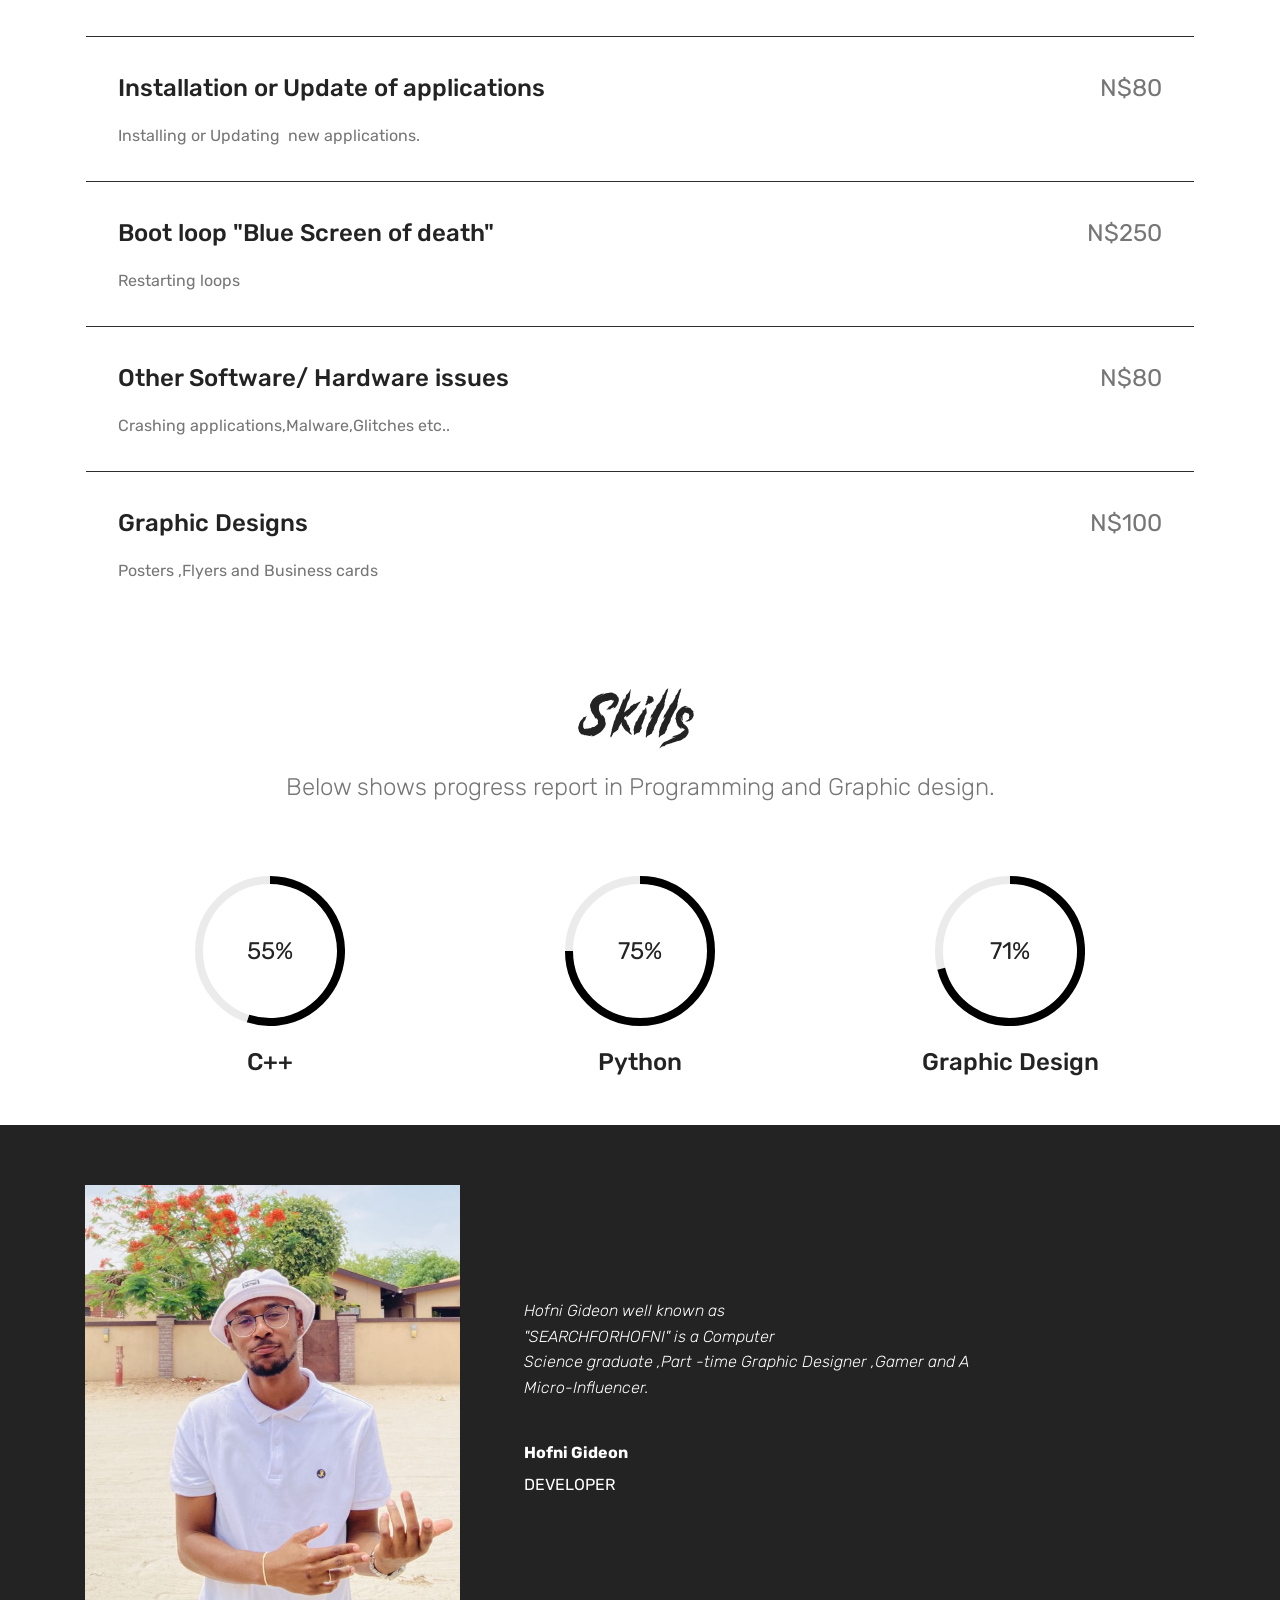
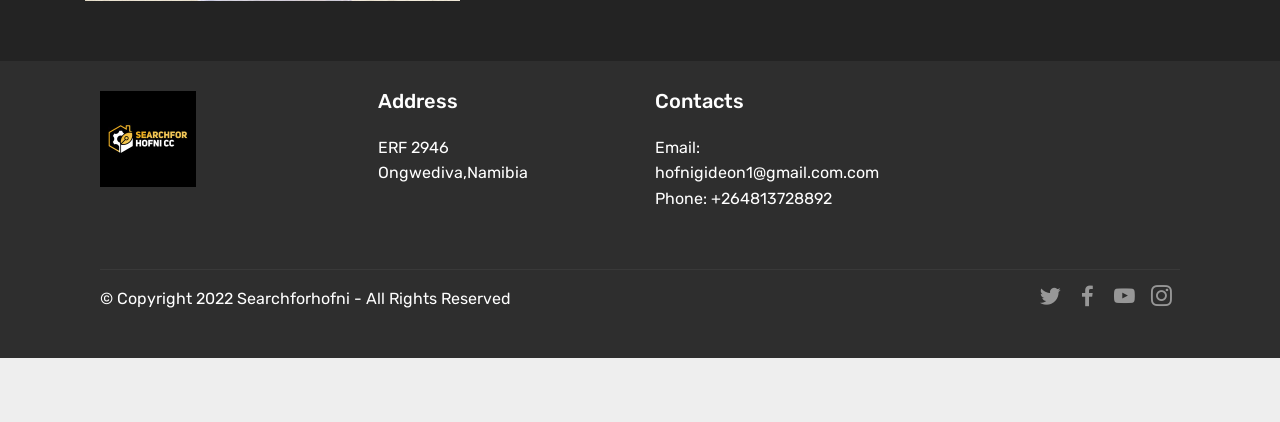
==== commit b3a91df0: "Add files via upload" ====
--- a/searchforhofni.html
+++ b/searchforhofni.html
@@ -1,10 +1,10 @@
 <!DOCTYPE html>
 <html  >
 <head>
-  <!-- Site made with Mobirise Website Builder v5.5.8, https://mobirise.com -->
+  <!-- Site made with Mobirise Website Builder v5.7.8, https://mobirise.com -->
   <meta charset="UTF-8">
   <meta http-equiv="X-UA-Compatible" content="IE=edge">
-  <meta name="generator" content="Mobirise v5.5.8, mobirise.com">
+  <meta name="generator" content="Mobirise v5.7.8, mobirise.com">
   <meta name="twitter:card" content="summary_large_image"/>
   <meta name="twitter:image:src" content="assets/images/searchforhofni-meta.png">
   <meta property="og:image" content="assets/images/searchforhofni-meta.png">
@@ -32,7 +32,7 @@
   <link rel="preload" href="https://fonts.googleapis.com/css?family=Noto+Sans+JP:100,300,400,500,700,900&display=swap" as="style" onload="this.onload=null;this.rel='stylesheet'">
   <noscript><link rel="stylesheet" href="https://fonts.googleapis.com/css?family=Noto+Sans+JP:100,300,400,500,700,900&display=swap"></noscript>
   <link rel="preload" as="style" href="assets/mobirise/css/mbr-additional.css"><link rel="stylesheet" href="assets/mobirise/css/mbr-additional.css" type="text/css">
-  
+
   
   
   
@@ -43,7 +43,7 @@
 
     
 
-    <nav class="navbar navbar-expand beta-menu navbar-dropdown align-items-center navbar-fixed-top navbar-toggleable-sm">
+    <nav class="navbar navbar-expand beta-menu navbar-dropdown align-items-center navbar-fixed-top navbar-toggleable-sm bg-color transparent">
         <button class="navbar-toggler navbar-toggler-right" type="button" data-toggle="collapse" data-target="#navbarSupportedContent" aria-controls="navbarSupportedContent" aria-expanded="false" aria-label="Toggle navigation">
             <div class="hamburger">
                 <span></span>
@@ -213,7 +213,7 @@
                     <div class="card-box">
                         <div class="top-line pb-3">
                             <h4 class="card-title mbr-fonts-style display-5">Other Software/ Hardware issues</h4>
-                            <p class="mbr-text cost mbr-fonts-style m-0 display-5">N$50</p>
+                            <p class="mbr-text cost mbr-fonts-style m-0 display-5">N$80</p>
                         </div>
                         <div class="bottom-line">
                             <p class="mbr-text mbr-fonts-style m-0 b-descr display-7">Crashing applications,Malware,Glitches etc..</p>
@@ -227,7 +227,7 @@
                     <div class="card-box">
                         <div class="top-line pb-3">
                             <h4 class="card-title mbr-fonts-style display-5">Graphic Designs</h4>
-                            <p class="mbr-text cost mbr-fonts-style m-0 display-5">N$60</p>
+                            <p class="mbr-text cost mbr-fonts-style m-0 display-5">N$100</p>
                         </div>
                         <div class="bottom-line">
                             <p class="mbr-text mbr-fonts-style m-0 b-descr display-7">Posters ,Flyers and Business cards</p>
@@ -285,7 +285,7 @@
 
             <div class="card p-3 align-center">
                 <div class="wrap">
-                    <div class="pie_progress progress3" role="progressbar" data-goal="58">
+                    <div class="pie_progress progress3" role="progressbar" data-goal="71">
                         <p class="pie_progress__number mbr-fonts-style display-5"></p>
                     </div>
                 </div> 
@@ -401,7 +401,7 @@
             </div>
         </div>
     </div>
-</section><section style="background-color: #fff; font-family: -apple-system, BlinkMacSystemFont, 'Segoe UI', 'Roboto', 'Helvetica Neue', Arial, sans-serif; color:#aaa; font-size:12px; padding: 0; align-items: center; display: flex;"><a href="https://mobirise.site/x" style="flex: 1 1; height: 3rem; padding-left: 1rem;"></a><p style="flex: 0 0 auto; margin:0; padding-right:1rem;">Mobirise website software - <a href="https://mobirise.site/n" style="color:#aaa;">Go now</a></p></section><script src="assets/popper/popper.min.js"></script>  <script src="assets/web/assets/jquery/jquery.min.js"></script>  <script src="assets/bootstrap/js/bootstrap.min.js"></script>  <script src="assets/tether/tether.min.js"></script>  <script src="assets/smoothscroll/smooth-scroll.js"></script>  <script src="assets/viewportchecker/jquery.viewportchecker.js"></script>  <script src="assets/as-pie-progress/jquery-as-pie-progress.min.js"></script>  <script src="assets/dropdown/js/nav-dropdown.js"></script>  <script src="assets/dropdown/js/navbar-dropdown.js"></script>  <script src="assets/touchswipe/jquery.touch-swipe.min.js"></script>  <script src="assets/theme/js/script.js"></script>  
+</section><section class="display-7" style="padding: 0;align-items: center;justify-content: center;flex-wrap: wrap;    align-content: center;display: flex;position: relative;height: 4rem;"><a href="https://mobiri.se/1937405" style="flex: 1 1;height: 4rem;position: absolute;width: 100%;z-index: 1;"><img alt="" style="height: 4rem;" src="[data-uri]"></a><p style="margin: 0;text-align: center;" class="display-7">Created with &#8204;</p><a style="z-index:1" href="https://mobirise.com/builder/web-design-program.html">Web Design Program</a></section><script src="assets/popper/popper.min.js"></script>  <script src="assets/web/assets/jquery/jquery.min.js"></script>  <script src="assets/bootstrap/js/bootstrap.min.js"></script>  <script src="assets/tether/tether.min.js"></script>  <script src="assets/smoothscroll/smooth-scroll.js"></script>  <script src="assets/viewportchecker/jquery.viewportchecker.js"></script>  <script src="assets/as-pie-progress/jquery-as-pie-progress.min.js"></script>  <script src="assets/dropdown/js/nav-dropdown.js"></script>  <script src="assets/dropdown/js/navbar-dropdown.js"></script>  <script src="assets/touchswipe/jquery.touch-swipe.min.js"></script>  <script src="assets/theme/js/script.js"></script>  
   
   
   <input name="animation" type="hidden">
--- a/assets/mobirise/css/mbr-additional.css
+++ b/assets/mobirise/css/mbr-additional.css
@@ -679,7 +679,7 @@
   opacity: 0.3;
 }
 .cid-qTkA127IK8 {
-  background-image: url("../../../assets/images/317367-2000x563.jpg");
+  background-image: url("../../../assets/images/shahadat-rahman-bfrqnkbulyq-unsplash-2000x1333.jpg");
 }
 .cid-qTkA127IK8 H1 {
   color: #ffffff;
--- a/assets/mobirise/css/mbr-additional.css
+++ b/assets/mobirise/css/mbr-additional.css
@@ -679,7 +679,7 @@
   opacity: 0.3;
 }
 .cid-qTkA127IK8 {
-  background-image: url("../../../assets/images/317367-2000x563.jpg");
+  background-image: url("../../../assets/images/shahadat-rahman-bfrqnkbulyq-unsplash-2000x1333.jpg");
 }
 .cid-qTkA127IK8 H1 {
   color: #ffffff;
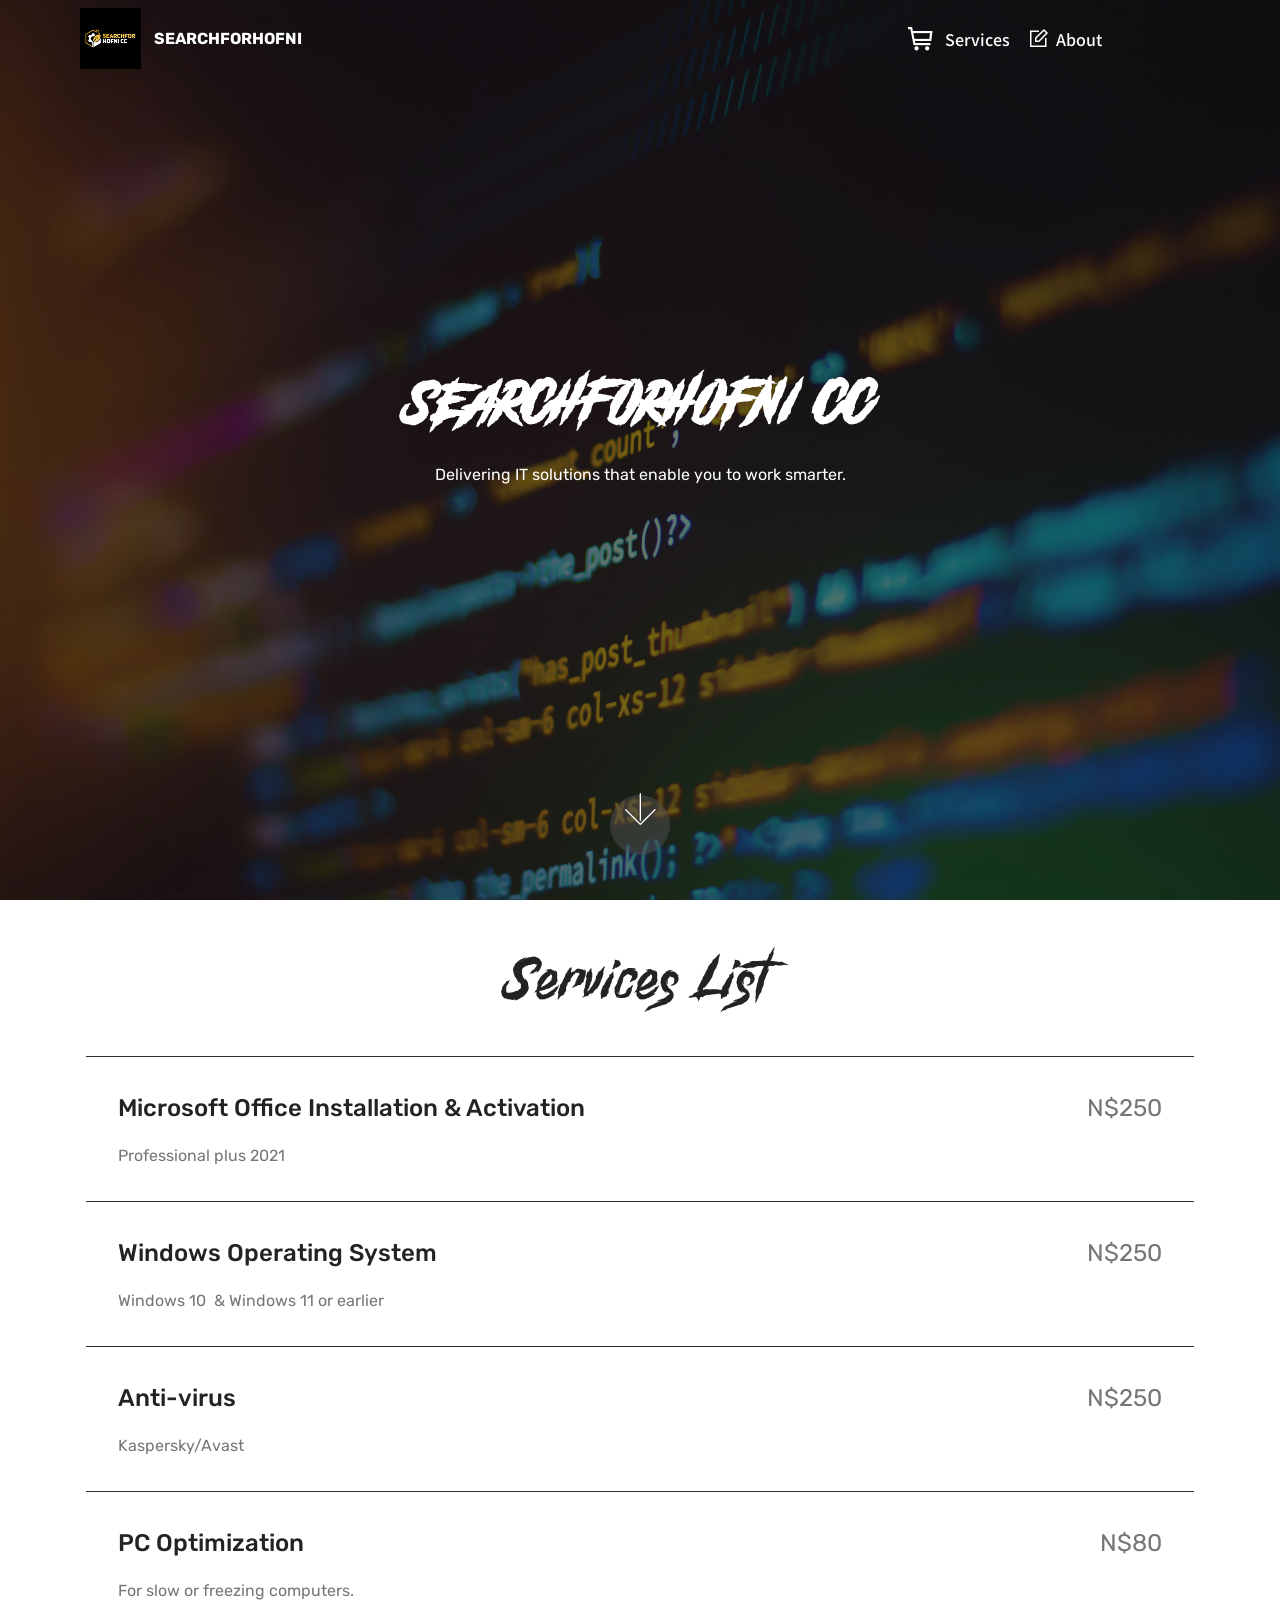
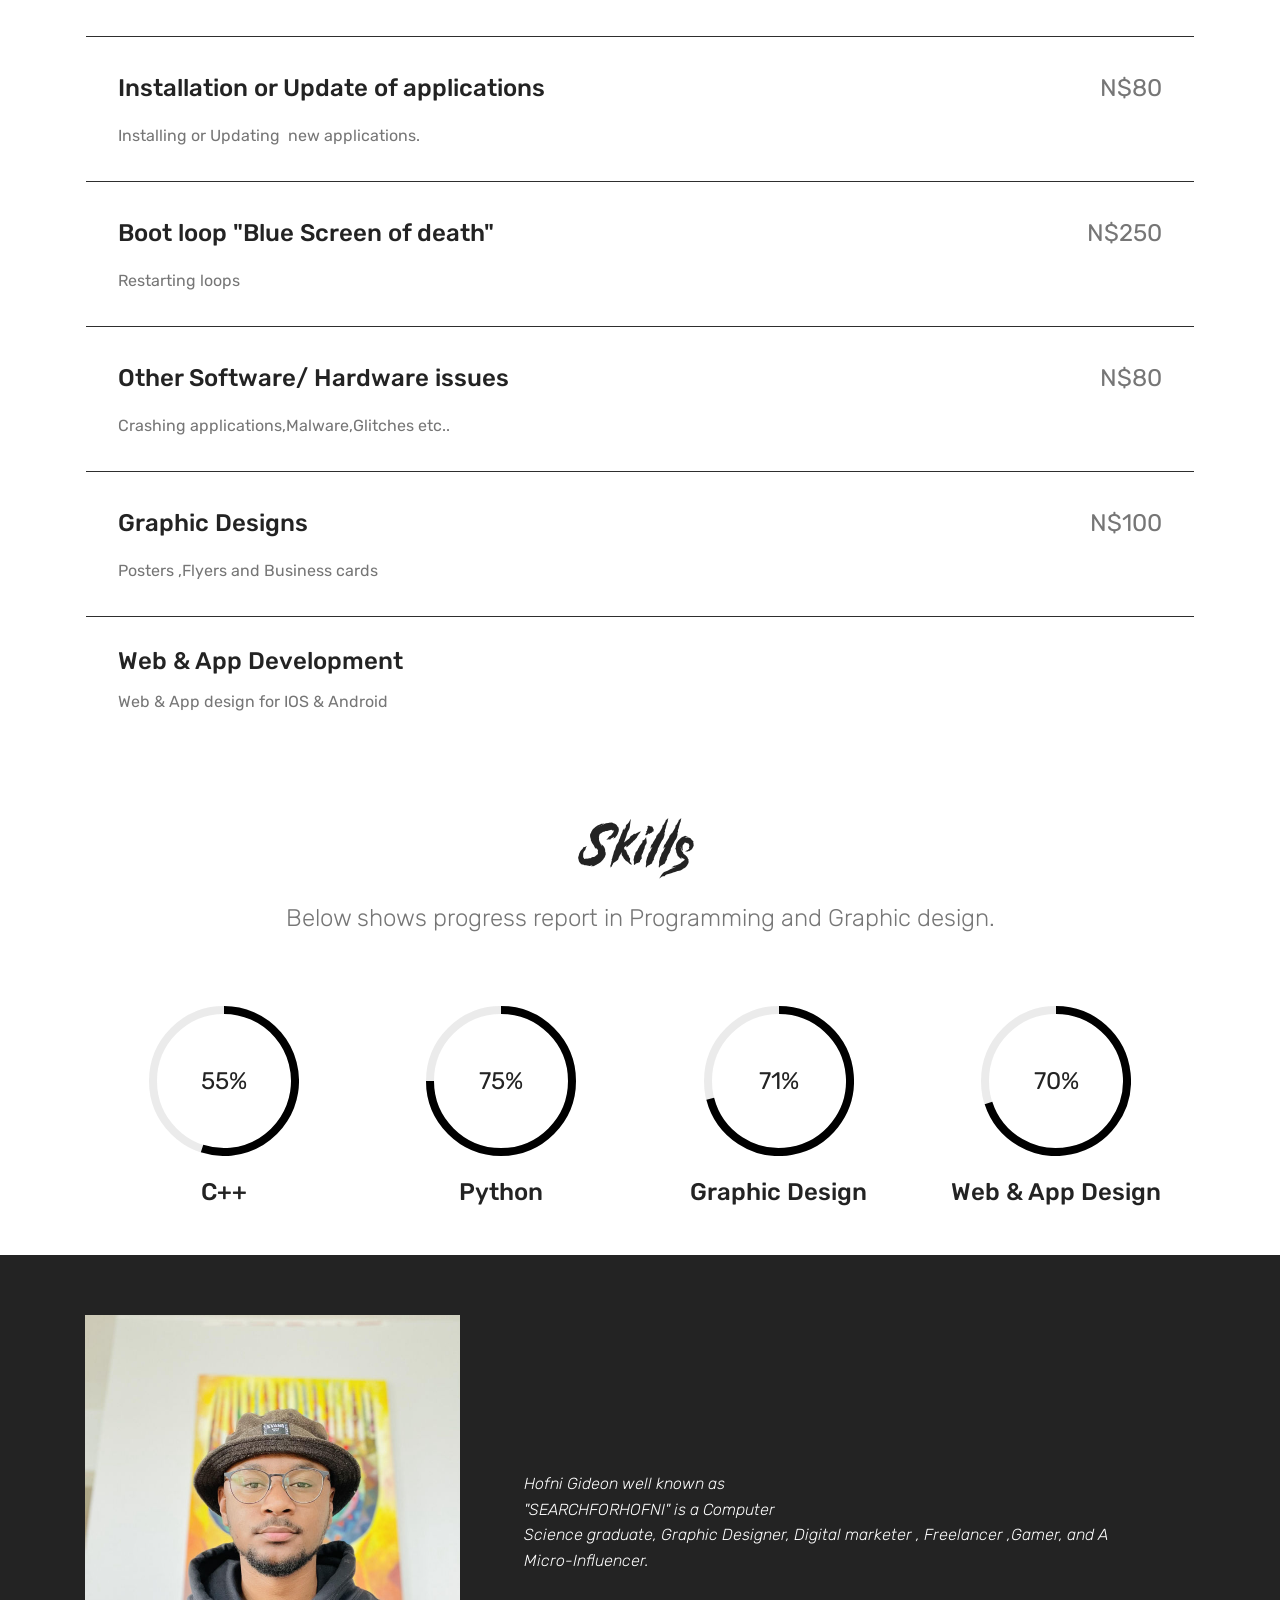
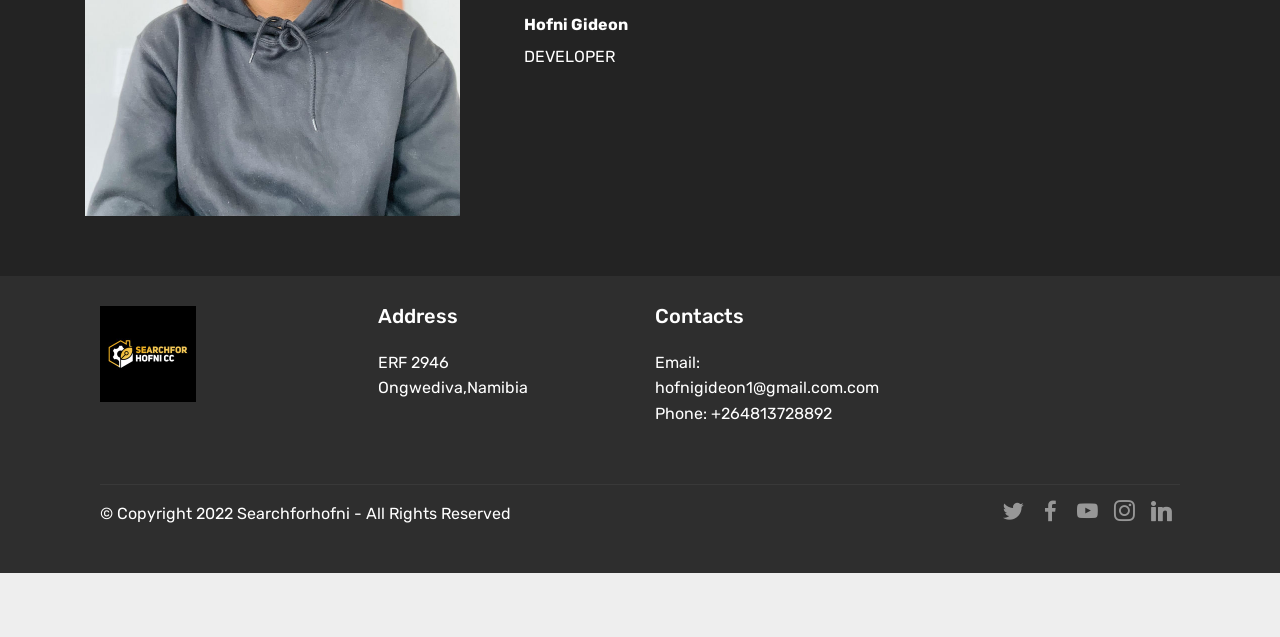
==== commit 92301e00: "Add files via upload" ====
--- a/searchforhofni.html
+++ b/searchforhofni.html
@@ -236,7 +236,21 @@
                 </div>
             </div>
             <!--Card-9-->
-            
+            <div class="card px-3 col-12">
+                <div class="card-wrapper media-container-row media-container-row">
+                    <div class="card-box">
+                        <div class="top-line pb-3">
+                            <h4 class="card-title mbr-fonts-style display-5">
+                                Web &amp; App Development</h4>
+                            <p class="mbr-text cost mbr-fonts-style m-0 display-5"></p>
+                        </div>
+                        <div class="bottom-line">
+                            <p class="mbr-text mbr-fonts-style m-0 b-descr display-7">
+                                Web &amp; App design for IOS &amp; Android</p>
+                        </div>
+                    </div>
+                </div>
+            </div>
             <!--Card-10-->
             
             <!--Card-11-->
@@ -294,7 +308,16 @@
                 </div>                 
             </div>
 
-            
+            <div class="card p-3 align-center">
+                <div class="wrap">
+                    <div class="pie_progress progress4" role="progressbar" data-goal="70">
+                        <p class="pie_progress__number mbr-fonts-style display-5">70%</p>
+                    </div>
+                </div> 
+                <div class="mbr-crt-title pt-3">
+                    <h4 class="card-title py-2 mbr-fonts-style display-5">Web &amp; App Design</h4>
+                </div>                 
+            </div>
 
             
 
@@ -311,12 +334,12 @@
     <div class="container">
         <div class="media-container-row">
             <div class="mbr-figure pr-lg-5" style="width: 60%;">
-              <img src="assets/images/img-5109-750x998.jpeg" alt="" title="">
+              <img src="assets/images/unnamed-750x1000.jpg" alt="" title="">
             </div>
             <div class="media-content px-3 align-self-center mbr-white py-2">
                     <p class="mbr-text testimonial-text mbr-fonts-style display-7"><br>Hofni Gideon well known as
 <br>"SEARCHFORHOFNI" is a Computer
-<br>Science graduate ,Part -time Graphic Designer ,Gamer and A
+<br>Science graduate, Graphic Designer, Digital marketer , Freelancer ,Gamer, and A
 <br>Micro-Influencer.<br></p>
                     <p class="mbr-author-name pt-4 mb-2 mbr-fonts-style display-7">Hofni Gideon</p>
                     <p class="mbr-author-desc mbr-fonts-style display-7">
@@ -394,14 +417,18 @@
                                 <span class="mbr-iconfont mbr-iconfont-social socicon-instagram socicon"></span>
                             </a>
                         </div>
+                        <div class="soc-item">
+                            <a href="http://www.linkedin.com/in/hofni-gideon" target="_blank">
+                                <span class="mbr-iconfont mbr-iconfont-social socicon-linkedin socicon"></span>
+                            </a>
+                        </div>
                         
-                        
                     </div>
                 </div>
             </div>
         </div>
     </div>
-</section><section class="display-7" style="padding: 0;align-items: center;justify-content: center;flex-wrap: wrap;    align-content: center;display: flex;position: relative;height: 4rem;"><a href="https://mobiri.se/1937405" style="flex: 1 1;height: 4rem;position: absolute;width: 100%;z-index: 1;"><img alt="" style="height: 4rem;" src="[data-uri]"></a><p style="margin: 0;text-align: center;" class="display-7">Created with &#8204;</p><a style="z-index:1" href="https://mobirise.com/builder/web-design-program.html">Web Design Program</a></section><script src="assets/popper/popper.min.js"></script>  <script src="assets/web/assets/jquery/jquery.min.js"></script>  <script src="assets/bootstrap/js/bootstrap.min.js"></script>  <script src="assets/tether/tether.min.js"></script>  <script src="assets/smoothscroll/smooth-scroll.js"></script>  <script src="assets/viewportchecker/jquery.viewportchecker.js"></script>  <script src="assets/as-pie-progress/jquery-as-pie-progress.min.js"></script>  <script src="assets/dropdown/js/nav-dropdown.js"></script>  <script src="assets/dropdown/js/navbar-dropdown.js"></script>  <script src="assets/touchswipe/jquery.touch-swipe.min.js"></script>  <script src="assets/theme/js/script.js"></script>  
+</section><section class="display-7" style="padding: 0;align-items: center;justify-content: center;flex-wrap: wrap;    align-content: center;display: flex;position: relative;height: 4rem;"><a href="https://mobiri.se/1937405" style="flex: 1 1;height: 4rem;position: absolute;width: 100%;z-index: 1;"><img alt="" style="height: 4rem;" src="[data-uri]"></a><p style="margin: 0;text-align: center;" class="display-7">Designed with &#8204;</p><a style="z-index:1" href="https://mobirise.com">Mobirise.com </a></section><script src="assets/popper/popper.min.js"></script>  <script src="assets/web/assets/jquery/jquery.min.js"></script>  <script src="assets/bootstrap/js/bootstrap.min.js"></script>  <script src="assets/tether/tether.min.js"></script>  <script src="assets/smoothscroll/smooth-scroll.js"></script>  <script src="assets/viewportchecker/jquery.viewportchecker.js"></script>  <script src="assets/as-pie-progress/jquery-as-pie-progress.min.js"></script>  <script src="assets/dropdown/js/nav-dropdown.js"></script>  <script src="assets/dropdown/js/navbar-dropdown.js"></script>  <script src="assets/touchswipe/jquery.touch-swipe.min.js"></script>  <script src="assets/theme/js/script.js"></script>  
   
   
   <input name="animation" type="hidden">
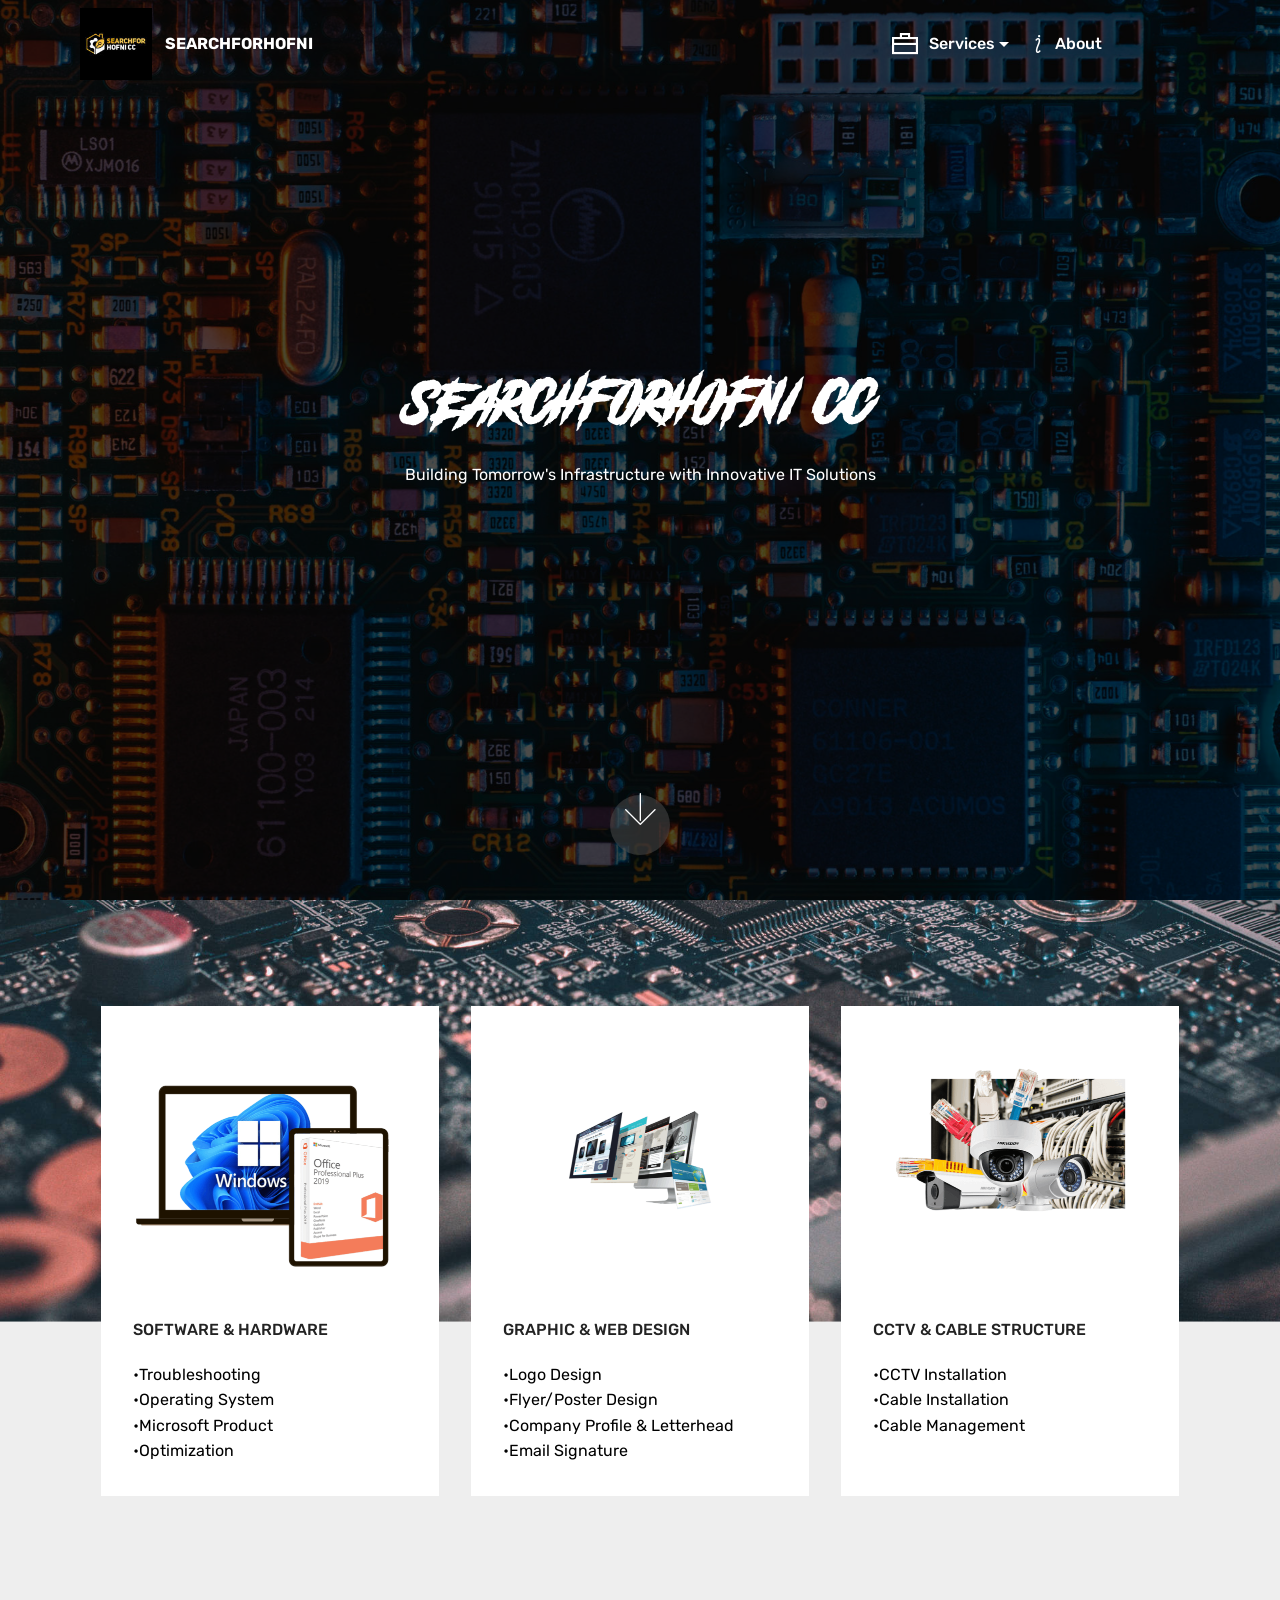
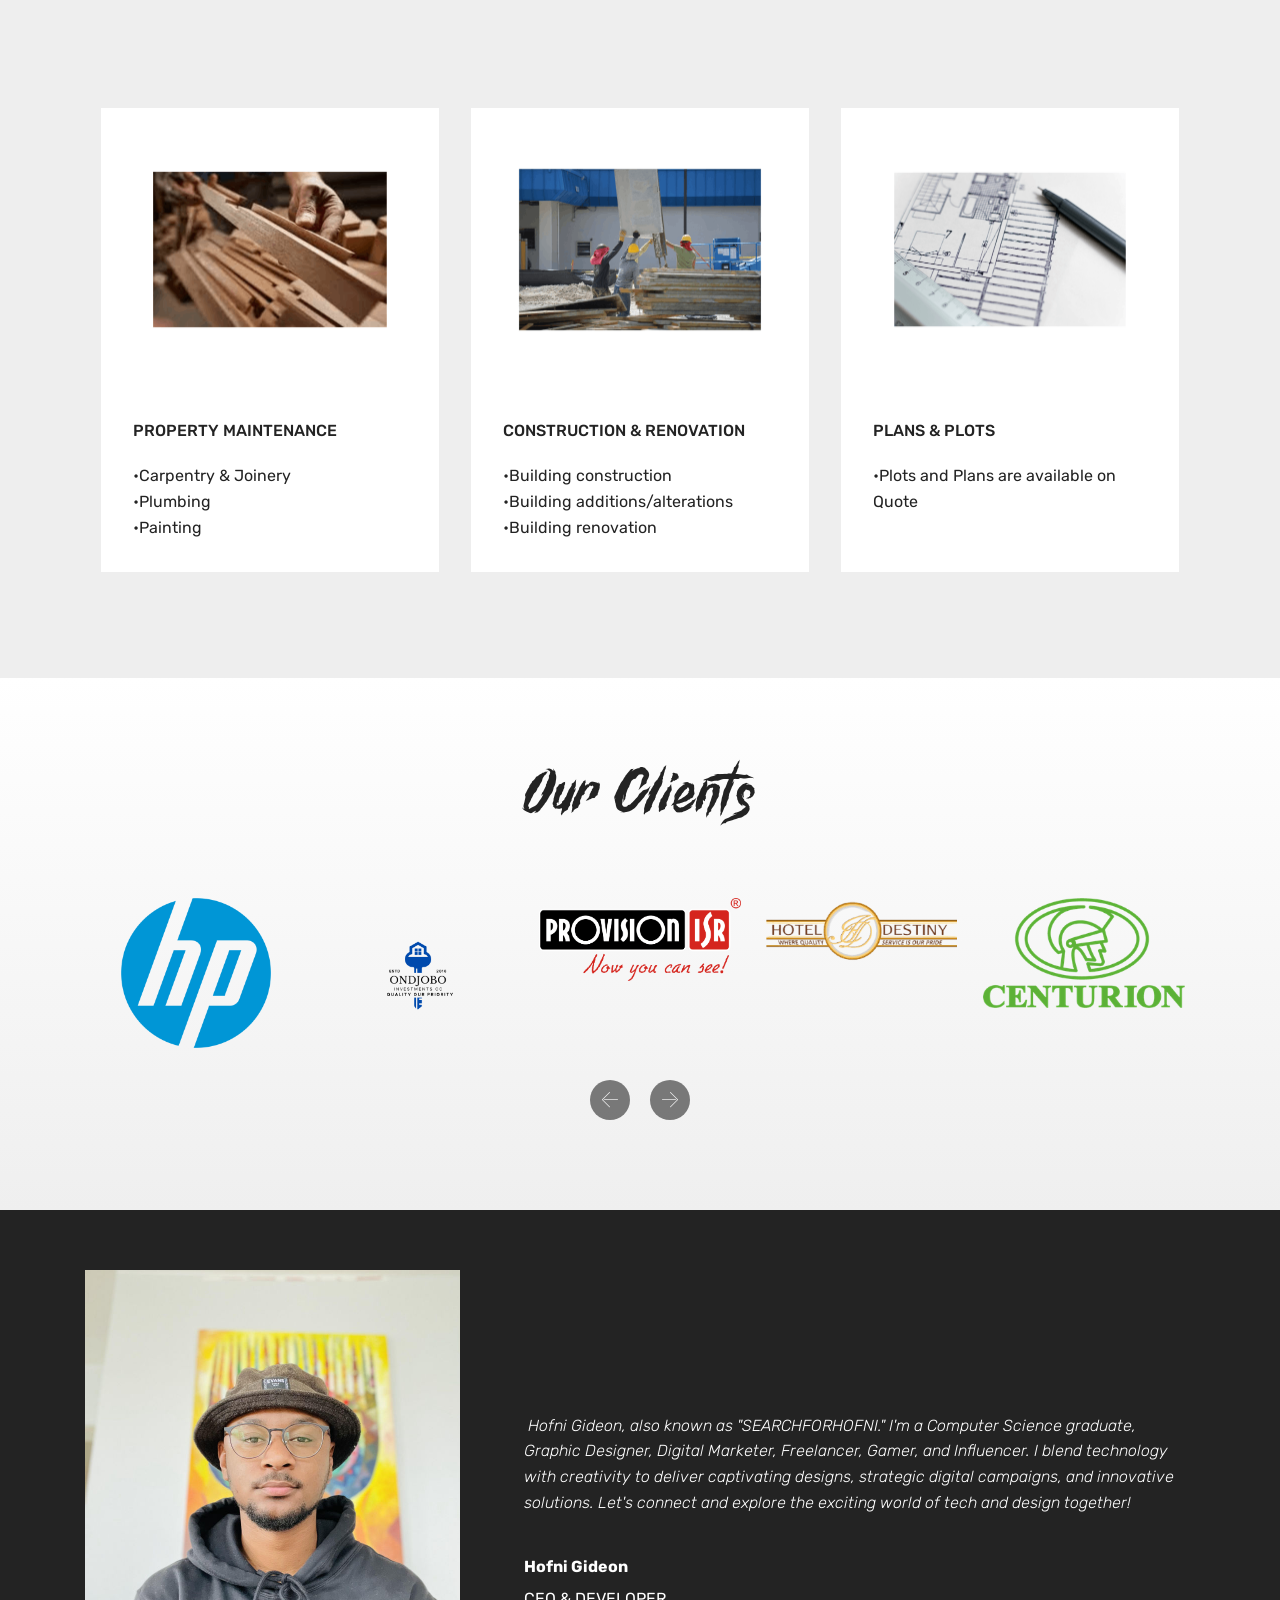
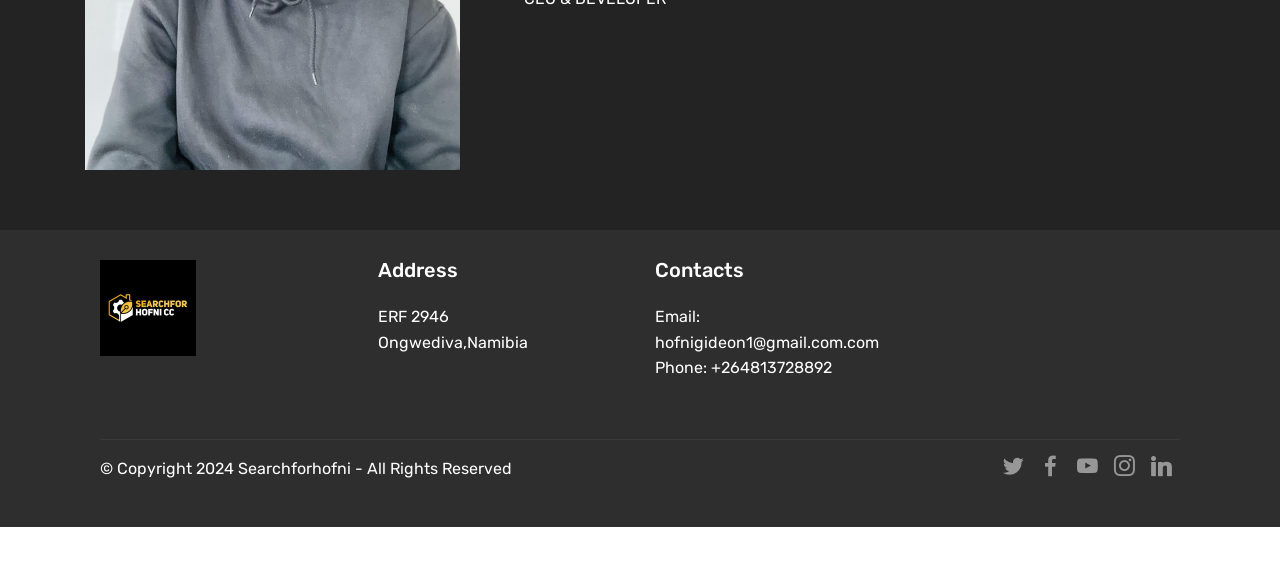
==== commit 3692554b: "Add files via upload" ====
--- a/searchforhofni.html
+++ b/searchforhofni.html
@@ -1,10 +1,10 @@
 <!DOCTYPE html>
 <html  >
 <head>
-  <!-- Site made with Mobirise Website Builder v5.7.8, https://mobirise.com -->
+  <!-- Site made with Mobirise Website Builder v5.5.8, https://mobirise.com -->
   <meta charset="UTF-8">
   <meta http-equiv="X-UA-Compatible" content="IE=edge">
-  <meta name="generator" content="Mobirise v5.7.8, mobirise.com">
+  <meta name="generator" content="Mobirise v5.5.8, mobirise.com">
   <meta name="twitter:card" content="summary_large_image"/>
   <meta name="twitter:image:src" content="assets/images/searchforhofni-meta.png">
   <meta property="og:image" content="assets/images/searchforhofni-meta.png">
@@ -22,7 +22,6 @@
   <link rel="stylesheet" href="assets/bootstrap/css/bootstrap-reboot.min.css">
   <link rel="stylesheet" href="assets/tether/tether.min.css">
   <link rel="stylesheet" href="assets/animatecss/animate.min.css">
-  <link rel="stylesheet" href="assets/as-pie-progress/css/progress.min.css">
   <link rel="stylesheet" href="assets/dropdown/css/style.css">
   <link rel="stylesheet" href="assets/socicon/css/styles.css">
   <link rel="stylesheet" href="assets/theme/css/style.css">
@@ -32,7 +31,7 @@
   <link rel="preload" href="https://fonts.googleapis.com/css?family=Noto+Sans+JP:100,300,400,500,700,900&display=swap" as="style" onload="this.onload=null;this.rel='stylesheet'">
   <noscript><link rel="stylesheet" href="https://fonts.googleapis.com/css?family=Noto+Sans+JP:100,300,400,500,700,900&display=swap"></noscript>
   <link rel="preload" as="style" href="assets/mobirise/css/mbr-additional.css"><link rel="stylesheet" href="assets/mobirise/css/mbr-additional.css" type="text/css">
-
+  
   
   
   
@@ -43,7 +42,7 @@
 
     
 
-    <nav class="navbar navbar-expand beta-menu navbar-dropdown align-items-center navbar-fixed-top navbar-toggleable-sm bg-color transparent">
+    <nav class="navbar navbar-expand beta-menu navbar-dropdown align-items-center navbar-toggleable-sm bg-color transparent">
         <button class="navbar-toggler navbar-toggler-right" type="button" data-toggle="collapse" data-target="#navbarSupportedContent" aria-controls="navbarSupportedContent" aria-expanded="false" aria-label="Toggle navigation">
             <div class="hamburger">
                 <span></span>
@@ -56,21 +55,21 @@
             <div class="navbar-brand">
                 <span class="navbar-logo">
                     
-                         <img src="assets/images/sfh-logo-branding-121x121.jpg" alt="Mobirise" title="" style="height: 3.8rem;">
+                         <img src="assets/images/sfh-logo-branding-121x121.jpg" alt="Mobirise" title="" style="height: 4.5rem;">
                     
                 </span>
                 <span class="navbar-caption-wrap"><a class="navbar-caption text-white display-7" href="#top">SEARCHFORHOFNI</a></span>
             </div>
         </div>
         <div class="collapse navbar-collapse" id="navbarSupportedContent">
-            <ul class="navbar-nav nav-dropdown nav-right" data-app-modern-menu="true"><li class="nav-item">
-                    <a class="nav-link link text-white display-4" href="index.html#services5-a"><span class="mobi-mbri mobi-mbri-shopping-cart mbr-iconfont mbr-iconfont-btn"></span>
+            <ul class="navbar-nav nav-dropdown nav-right" data-app-modern-menu="true"><li class="nav-item dropdown">
+                    <a class="nav-link link text-white text-primary dropdown-toggle display-7" href="#" data-toggle="dropdown-submenu" aria-expanded="false"><span class="mobi-mbri mobi-mbri-briefcase mbr-iconfont mbr-iconfont-btn"></span>
                         
                         Services
-                    </a>
+                    </a><div class="dropdown-menu"><a class="text-white text-primary dropdown-item display-7" href="searchforhofni.html#features3-x"></a></div>
                 </li>
                 <li class="nav-item">
-                    <a class="nav-link link text-white text-primary display-4" href="searchforhofni.html#testimonials2-b" aria-expanded="false"><span class="mobi-mbri mobi-mbri-edit mbr-iconfont mbr-iconfont-btn" style="font-size: 18px;"></span>
+                    <a class="nav-link link text-white text-primary display-7" href="searchforhofni.html#testimonials2-b" aria-expanded="false"><span class="mobi-mbri mobi-mbri-italic mbr-iconfont mbr-iconfont-btn" style="font-size: 18px;"></span>
                         
                         About &nbsp; &nbsp; &nbsp; &nbsp; &nbsp; &nbsp; &nbsp; &nbsp; &nbsp; &nbsp; &nbsp;</a>
                 </li></ul>
@@ -79,18 +78,18 @@
     </nav>
 </section>
 
-<section class="cid-qTkA127IK8 mbr-fullscreen" id="header2-1">
-
-    
-
-    <div class="mbr-overlay" style="opacity: 0.5; background-color: rgb(0, 0, 0);"></div>
+<section class="cid-qTkA127IK8 mbr-fullscreen mbr-parallax-background" id="header2-1">
+
+    
+
+    <div class="mbr-overlay" style="opacity: 0.7; background-color: rgb(0, 0, 0);"></div>
 
     <div class="container align-center">
         <div class="row justify-content-md-center">
             <div class="mbr-white col-md-10">
                 <h1 class="mbr-section-title mbr-bold pb-3 mbr-fonts-style display-2">SEARCHFORHOFNI CC</h1>
                 
-                <p class="mbr-text pb-3 mbr-fonts-style display-7">Delivering IT solutions that enable you to work smarter.</p>
+                <p class="mbr-text pb-3 mbr-fonts-style display-7">Building Tomorrow's Infrastructure with Innovative IT Solutions</p>
                 
             </div>
         </div>
@@ -102,228 +101,189 @@
     </div>
 </section>
 
-<section class="services5 cid-rY2pWFIibV" id="services5-a">
-    <!---->
-    
-    <!---->
-    <!--Overlay-->
-    
-    <!--Container-->
-    <div class="container">
-        <div class="row">
-            <!--Titles-->
-            <div class="title pb-5 col-12">
-                <h2 class="align-left mbr-fonts-style m-0 display-2">
-                    Services List</h2>
-                
-            </div>
-            <!--Card-1-->
-            <div class="card px-3 col-12">
-                <div class="card-wrapper media-container-row media-container-row">
-                    <div class="card-box">
-                        <div class="top-line pb-3">
-                            <h4 class="card-title mbr-fonts-style display-5">Microsoft Office Installation &amp; Activation</h4>
-                            <p class="mbr-text cost mbr-fonts-style m-0 display-5">N$250</p>
-                        </div>
-                        <div class="bottom-line">
-                            <p class="mbr-text mbr-fonts-style m-0 b-descr display-7">
-                                 Professional plus 2021</p>
-                        </div>
-                    </div>
-                </div>
-            </div>
-            <!--Card-2-->
-            <div class="card px-3 col-12">
-                <div class="card-wrapper media-container-row media-container-row">
-                    <div class="card-box">
-                        <div class="top-line pb-3">
-                            <h4 class="card-title mbr-fonts-style display-5">Windows Operating System</h4>
-                            <p class="mbr-text cost mbr-fonts-style m-0 display-5">N$250</p>
-                        </div>
-                        <div class="bottom-line">
-                            <p class="mbr-text mbr-fonts-style m-0 b-descr display-7">Windows 10&nbsp; &amp; Windows 11 or earlier</p>
-                        </div>
-                    </div>
-                </div>
-            </div>
-            <!--Card-3-->
-            <div class="card px-3 col-12">
-                <div class="card-wrapper media-container-row media-container-row">
-                    <div class="card-box">
-                        <div class="top-line pb-3">
-                            <h4 class="card-title mbr-fonts-style display-5">
-                                Anti-virus
-                            </h4>
-                            <p class="mbr-text cost mbr-fonts-style m-0 display-5">N$250
-                            </p>
-                        </div>
-                        <div class="bottom-line">
-                            <p class="mbr-text mbr-fonts-style m-0 b-descr display-7">Kaspersky/Avast</p>
-                        </div>
-                    </div>
-                </div>
-            </div>
-            <!--Card-4-->
-            <div class="card px-3 col-12">
-                <div class="card-wrapper media-container-row media-container-row">
-                    <div class="card-box">
-                        <div class="top-line pb-3">
-                            <h4 class="card-title mbr-fonts-style display-5">
-                                PC Optimization</h4>
-                            <p class="mbr-text cost mbr-fonts-style m-0 display-5">N$80
-                            </p>
-                        </div>
-                        <div class="bottom-line">
-                            <p class="mbr-text mbr-fonts-style m-0 b-descr display-7">For slow or freezing computers.</p>
-                        </div>
-                    </div>
-                </div>
-            </div>
-            <!--Card-5-->
-            <div class="card px-3 col-12">
-                <div class="card-wrapper media-container-row media-container-row">
-                    <div class="card-box">
-                        <div class="top-line pb-3">
-                            <h4 class="card-title mbr-fonts-style display-5">Installation or Update of applications</h4>
-                            <p class="mbr-text cost mbr-fonts-style m-0 display-5">N$80</p>
-                        </div>
-                        <div class="bottom-line">
-                            <p class="mbr-text mbr-fonts-style m-0 b-descr display-7">Installing or Updating &nbsp;new applications.</p>
-                        </div>
-                    </div>
-                </div>
-            </div>
-            <!--Card-6-->
-            <div class="card px-3 col-12">
-                <div class="card-wrapper media-container-row media-container-row">
-                    <div class="card-box">
-                        <div class="top-line pb-3">
-                            <h4 class="card-title mbr-fonts-style display-5">Boot loop "Blue Screen of death"</h4>
-                            <p class="mbr-text cost mbr-fonts-style m-0 display-5">N$250</p>
-                        </div>
-                        <div class="bottom-line">
-                            <p class="mbr-text mbr-fonts-style m-0 b-descr display-7">Restarting loops</p>
-                        </div>
-                    </div>
-                </div>
-            </div>
-            <!--Card-7-->
-            <div class="card px-3 col-12">
-                <div class="card-wrapper media-container-row media-container-row">
-                    <div class="card-box">
-                        <div class="top-line pb-3">
-                            <h4 class="card-title mbr-fonts-style display-5">Other Software/ Hardware issues</h4>
-                            <p class="mbr-text cost mbr-fonts-style m-0 display-5">N$80</p>
-                        </div>
-                        <div class="bottom-line">
-                            <p class="mbr-text mbr-fonts-style m-0 b-descr display-7">Crashing applications,Malware,Glitches etc..</p>
-                        </div>
-                    </div>
-                </div>
-            </div>
-            <!--Card-8-->
-            <div class="card px-3 col-12">
-                <div class="card-wrapper media-container-row media-container-row">
-                    <div class="card-box">
-                        <div class="top-line pb-3">
-                            <h4 class="card-title mbr-fonts-style display-5">Graphic Designs</h4>
-                            <p class="mbr-text cost mbr-fonts-style m-0 display-5">N$100</p>
-                        </div>
-                        <div class="bottom-line">
-                            <p class="mbr-text mbr-fonts-style m-0 b-descr display-7">Posters ,Flyers and Business cards</p>
-                        </div>
-                    </div>
-                </div>
-            </div>
-            <!--Card-9-->
-            <div class="card px-3 col-12">
-                <div class="card-wrapper media-container-row media-container-row">
-                    <div class="card-box">
-                        <div class="top-line pb-3">
-                            <h4 class="card-title mbr-fonts-style display-5">
-                                Web &amp; App Development</h4>
-                            <p class="mbr-text cost mbr-fonts-style m-0 display-5"></p>
-                        </div>
-                        <div class="bottom-line">
-                            <p class="mbr-text mbr-fonts-style m-0 b-descr display-7">
-                                Web &amp; App design for IOS &amp; Android</p>
-                        </div>
-                    </div>
-                </div>
-            </div>
-            <!--Card-10-->
+<section class="features3 cid-ubU2vhSi09 mbr-parallax-background" id="features3-x">
+
+    
+
+    
+    <div class="container">
+        <div class="media-container-row">
+            <div class="card p-3 col-12 col-md-6 col-lg-4">
+                <div class="card-wrapper">
+                    <div class="card-img">
+                        <img src="assets/images/1-676x567.png" alt="Mobirise">
+                    </div>
+                    <div class="card-box">
+                        <h4 class="card-title mbr-fonts-style display-7">SOFTWARE &amp; HARDWARE</h4>
+                        <p class="mbr-text mbr-fonts-style display-7">•Troubleshooting<br>•Operating System<br>•Microsoft Product<br>•Optimization</p>
+                    </div>
+                    
+                </div>
+            </div>
+
+            <div class="card p-3 col-12 col-md-6 col-lg-4">
+                <div class="card-wrapper">
+                    <div class="card-img">
+                        <img src="assets/images/2-676x567.png" alt="Mobirise">
+                    </div>
+                    <div class="card-box">
+                        <h4 class="card-title mbr-fonts-style display-7">GRAPHIC &amp; WEB DESIGN</h4>
+                        <p class="mbr-text mbr-fonts-style display-7">•Logo Design<br>•Flyer/Poster Design<br>•Company Profile &amp; Letterhead<br>•Email Signature</p>
+                    </div>
+                    
+                </div>
+            </div>
+
+            <div class="card p-3 col-12 col-md-6 col-lg-4">
+                <div class="card-wrapper">
+                    <div class="card-img">
+                        <img src="assets/images/3-676x567.png" alt="Mobirise">
+                    </div>
+                    <div class="card-box">
+                        <h4 class="card-title mbr-fonts-style display-7">CCTV &amp; CABLE STRUCTURE</h4>
+                        <p class="mbr-text mbr-fonts-style display-7">•CCTV Installation<br>•Cable Installation<br>•Cable Management<br><br></p>
+                    </div>
+                    
+                </div>
+            </div>
+
             
-            <!--Card-11-->
+        </div>
+    </div>
+</section>
+
+<section class="features3 cid-ubU67bn24O mbr-parallax-background" id="features3-z">
+
+    
+
+    
+    <div class="container">
+        <div class="media-container-row">
+            <div class="card p-3 col-12 col-md-6 col-lg-4">
+                <div class="card-wrapper">
+                    <div class="card-img">
+                        <img src="assets/images/6-676x567.png" alt="Mobirise">
+                    </div>
+                    <div class="card-box">
+                        <h4 class="card-title mbr-fonts-style display-7">PROPERTY MAINTENANCE</h4>
+                        <p class="mbr-text mbr-fonts-style display-7">•Carpentry &amp; Joinery<br>•Plumbing<br>•Painting</p>
+                    </div>
+                    
+                </div>
+            </div>
+
+            <div class="card p-3 col-12 col-md-6 col-lg-4">
+                <div class="card-wrapper">
+                    <div class="card-img">
+                        <img src="assets/images/4-676x567.png" alt="Mobirise">
+                    </div>
+                    <div class="card-box">
+                        <h4 class="card-title mbr-fonts-style display-7">CONSTRUCTION &amp; RENOVATION</h4>
+                        <p class="mbr-text mbr-fonts-style display-7">
+                            •Building construction<br>•Building additions/alterations<br>•Building renovation</p>
+                    </div>
+                    
+                </div>
+            </div>
+
+            <div class="card p-3 col-12 col-md-6 col-lg-4">
+                <div class="card-wrapper">
+                    <div class="card-img">
+                        <img src="assets/images/5-676x567.png" alt="Mobirise">
+                    </div>
+                    <div class="card-box">
+                        <h4 class="card-title mbr-fonts-style display-7">
+                            PLANS &amp; PLOTS</h4>
+                        <p class="mbr-text mbr-fonts-style display-7">
+                            •Plots and Plans are available on Quote<br><br>
+                        </p>
+                    </div>
+                    
+                </div>
+            </div>
+
             
-            <!--Card-12-->
-            
-        </div>
-    </div>
-</section>
-
-<section class="progress-bars3 cid-rY6R2m4Jpu" id="progress-bars3-c">
- 
-     
-
-    
-    
-    <div class="container">
-        <h2 class="mbr-section-title pb-3 align-center mbr-fonts-style display-2">
-            Skills    </h2>
-
-        <h3 class="mbr-section-subtitle mbr-fonts-style display-5">Below shows progress report in Programming and Graphic design.</h3>
-    
-        <div class="media-container-row pt-5 mt-2">
-            <div class="card p-3 align-center">
-                <div class="wrap">
-                    <div class="pie_progress progress1" role="progressbar" data-goal="55">
-                        <p class="pie_progress__number mbr-fonts-style display-5">27%</p>
-                    </div>
-                </div> 
-                <div class="mbr-crt-title pt-3">
-                    <h4 class="card-title py-2 mbr-fonts-style display-5">C++</h4>
-                </div>                 
-            </div>
-
-            <div class="card p-3 align-center">
-                <div class="wrap">
-                    <div class="pie_progress progress2" role="progressbar" data-goal="75">
-                        <p class="pie_progress__number mbr-fonts-style display-5">75%</p>
-                    </div>
-                </div> 
-                <div class="mbr-crt-title pt-3">
-                    <h4 class="card-title py-2 mbr-fonts-style display-5">
-                        Python</h4>
-                </div>                 
-            </div>
-
-            <div class="card p-3 align-center">
-                <div class="wrap">
-                    <div class="pie_progress progress3" role="progressbar" data-goal="71">
-                        <p class="pie_progress__number mbr-fonts-style display-5"></p>
-                    </div>
-                </div> 
-                <div class="mbr-crt-title pt-3">
-                    <h4 class="card-title py-2 mbr-fonts-style display-5">Graphic Design</h4>
-                </div>                 
-            </div>
-
-            <div class="card p-3 align-center">
-                <div class="wrap">
-                    <div class="pie_progress progress4" role="progressbar" data-goal="70">
-                        <p class="pie_progress__number mbr-fonts-style display-5">70%</p>
-                    </div>
-                </div> 
-                <div class="mbr-crt-title pt-3">
-                    <h4 class="card-title py-2 mbr-fonts-style display-5">Web &amp; App Design</h4>
-                </div>                 
-            </div>
-
-            
-
-            
-        </div>
-</div></section>
+        </div>
+    </div>
+</section>
+
+<section class="clients cid-ubUQL9yJ33" data-interval="false" id="clients-11">
+      
+
+    
+        <div class="container mb-5">
+            <div class="media-container-row">
+                <div class="col-12 align-center">
+                    <h2 class="mbr-section-title pb-3 mbr-fonts-style display-2">
+                        Our Clients
+                    </h2>
+                    <h3 class="mbr-section-subtitle mbr-light mbr-fonts-style display-5"></h3>
+                </div>
+            </div>
+        </div>
+
+    <div class="container">
+        <div class="carousel slide" role="listbox" data-pause="true" data-keyboard="false" data-ride="carousel" data-interval="5000">
+            <div class="carousel-inner" data-visible="6">
+                
+                
+                
+                
+                
+            <div class="carousel-item ">
+                    <div class="media-container-row">
+                        <div class="col-md-12">
+                            <div class="wrap-img ">
+                                <img src="assets/images/2048px-hp-logo-2012.svg-240x240.png" class="img-responsive clients-img" alt="">
+                            </div>
+                        </div>
+                    </div>
+                </div><div class="carousel-item ">
+                    <div class="media-container-row">
+                        <div class="col-md-12">
+                            <div class="wrap-img ">
+                                <img src="assets/images/ondjobo-sfh-logo-5-500x500.png" class="img-responsive clients-img" alt="">
+                            </div>
+                        </div>
+                    </div>
+                </div><div class="carousel-item ">
+                    <div class="media-container-row">
+                        <div class="col-md-12">
+                            <div class="wrap-img ">
+                                <img src="assets/images/98cd08-bc01980010244b228c9fe4a0803bb70dmv2-2602x1068.png" class="img-responsive clients-img" alt="">
+                            </div>
+                        </div>
+                    </div>
+                </div><div class="carousel-item ">
+                    <div class="media-container-row">
+                        <div class="col-md-12">
+                            <div class="wrap-img ">
+                                <img src="assets/images/logo-300x100.png" class="img-responsive clients-img" alt="">
+                            </div>
+                        </div>
+                    </div>
+                </div><div class="carousel-item ">
+                    <div class="media-container-row">
+                        <div class="col-md-12">
+                            <div class="wrap-img ">
+                                <img src="assets/images/centurion-motor-logo-936ad8d994-seeklogo.com-300x163.png" class="img-responsive clients-img" alt="">
+                            </div>
+                        </div>
+                    </div>
+                </div></div>
+            <div class="carousel-controls">
+                <a data-app-prevent-settings="" class="carousel-control carousel-control-prev" role="button" data-slide="prev">
+                    <span aria-hidden="true" class="mbri-left mbr-iconfont"></span>
+                    <span class="sr-only">Previous</span>
+                </a>
+                <a data-app-prevent-settings="" class="carousel-control carousel-control-next" role="button" data-slide="next">
+                    <span aria-hidden="true" class="mbri-right mbr-iconfont"></span>
+                    <span class="sr-only">Next</span>
+                </a>
+            </div>
+        </div>
+    </div>
+</section>
 
 <section class="testimonials2 cid-rY3bv7mB4n" id="testimonials2-b">
 
@@ -337,13 +297,9 @@
               <img src="assets/images/unnamed-750x1000.jpg" alt="" title="">
             </div>
             <div class="media-content px-3 align-self-center mbr-white py-2">
-                    <p class="mbr-text testimonial-text mbr-fonts-style display-7"><br>Hofni Gideon well known as
-<br>"SEARCHFORHOFNI" is a Computer
-<br>Science graduate, Graphic Designer, Digital marketer , Freelancer ,Gamer, and A
-<br>Micro-Influencer.<br></p>
+                    <p class="mbr-text testimonial-text mbr-fonts-style display-7">&nbsp;Hofni Gideon, also known as "SEARCHFORHOFNI." I'm a Computer Science graduate, Graphic Designer, Digital Marketer, Freelancer, Gamer, and Influencer. I blend technology with creativity to deliver captivating designs, strategic digital campaigns, and innovative solutions. Let's connect and explore the exciting world of tech and design together!<br></p>
                     <p class="mbr-author-name pt-4 mb-2 mbr-fonts-style display-7">Hofni Gideon</p>
-                    <p class="mbr-author-desc mbr-fonts-style display-7">
-                       DEVELOPER
+                    <p class="mbr-author-desc mbr-fonts-style display-7">CEO &amp; DEVELOPER
                     </p>
             </div>
         </div>
@@ -392,7 +348,7 @@
             <div class="media-container-row mbr-white">
                 <div class="col-sm-6 copyright">
                     <p class="mbr-text mbr-fonts-style display-7">
-                        © Copyright 2022 Searchforhofni - All Rights Reserved
+                        © Copyright 2024 Searchforhofni - All Rights Reserved
                     </p>
                 </div>
                 <div class="col-md-6">
@@ -428,7 +384,7 @@
             </div>
         </div>
     </div>
-</section><section class="display-7" style="padding: 0;align-items: center;justify-content: center;flex-wrap: wrap;    align-content: center;display: flex;position: relative;height: 4rem;"><a href="https://mobiri.se/1937405" style="flex: 1 1;height: 4rem;position: absolute;width: 100%;z-index: 1;"><img alt="" style="height: 4rem;" src="[data-uri]"></a><p style="margin: 0;text-align: center;" class="display-7">Designed with &#8204;</p><a style="z-index:1" href="https://mobirise.com">Mobirise.com </a></section><script src="assets/popper/popper.min.js"></script>  <script src="assets/web/assets/jquery/jquery.min.js"></script>  <script src="assets/bootstrap/js/bootstrap.min.js"></script>  <script src="assets/tether/tether.min.js"></script>  <script src="assets/smoothscroll/smooth-scroll.js"></script>  <script src="assets/viewportchecker/jquery.viewportchecker.js"></script>  <script src="assets/as-pie-progress/jquery-as-pie-progress.min.js"></script>  <script src="assets/dropdown/js/nav-dropdown.js"></script>  <script src="assets/dropdown/js/navbar-dropdown.js"></script>  <script src="assets/touchswipe/jquery.touch-swipe.min.js"></script>  <script src="assets/theme/js/script.js"></script>  
+</section><section style="background-color: #fff; font-family: -apple-system, BlinkMacSystemFont, 'Segoe UI', 'Roboto', 'Helvetica Neue', Arial, sans-serif; color:#aaa; font-size:12px; padding: 0; align-items: center; display: flex;"><a href="https://mobirise.site/j" style="flex: 1 1; height: 3rem; padding-left: 1rem;"></a><p style="flex: 0 0 auto; margin:0; padding-right:1rem;">Set up a free website - <a href="https://mobirise.site/v" style="color:#aaa;">Click now</a></p></section><script src="assets/popper/popper.min.js"></script>  <script src="assets/web/assets/jquery/jquery.min.js"></script>  <script src="assets/bootstrap/js/bootstrap.min.js"></script>  <script src="assets/tether/tether.min.js"></script>  <script src="assets/smoothscroll/smooth-scroll.js"></script>  <script src="assets/viewportchecker/jquery.viewportchecker.js"></script>  <script src="assets/parallax/jarallax.min.js"></script>  <script src="assets/bootstrapcarouselswipe/bootstrap-carousel-swipe.js"></script>  <script src="assets/mbr-clients-slider/mbr-clients-slider.js"></script>  <script src="assets/dropdown/js/nav-dropdown.js"></script>  <script src="assets/dropdown/js/navbar-dropdown.js"></script>  <script src="assets/touchswipe/jquery.touch-swipe.min.js"></script>  <script src="assets/theme/js/script.js"></script>  
   
   
   <input name="animation" type="hidden">
--- a/assets/mobirise/css/mbr-additional.css
+++ b/assets/mobirise/css/mbr-additional.css
@@ -679,7 +679,7 @@
   opacity: 0.3;
 }
 .cid-qTkA127IK8 {
-  background-image: url("../../../assets/images/shahadat-rahman-bfrqnkbulyq-unsplash-2000x1333.jpg");
+  background-image: url("../../../assets/images/umberto-jxd2fsvcrr8-unsplash-2000x1334.jpg");
 }
 .cid-qTkA127IK8 H1 {
   color: #ffffff;
@@ -690,85 +690,294 @@
   text-align: center;
   color: #ffffff;
 }
-.cid-rY2pWFIibV {
-  padding-top: 60px;
-  padding-bottom: 60px;
-  background-color: #ffffff;
-}
-.cid-rY2pWFIibV h4 {
-  width: 85%;
+.cid-ubU2vhSi09 {
+  padding-top: 90px;
+  padding-bottom: 90px;
+  background-image: url("../../../assets/images/alexandre-debieve-fo7jilwjotu-unsplash-2000x1333.jpg");
+}
+.cid-ubU2vhSi09 .card-box {
+  padding: 0 2rem;
+}
+.cid-ubU2vhSi09 .mbr-section-btn {
+  padding-top: 1rem;
+}
+.cid-ubU2vhSi09 .mbr-section-btn a {
+  margin-top: 1rem;
+  margin-bottom: 0;
+}
+.cid-ubU2vhSi09 h4 {
   font-weight: 500;
   margin-bottom: 0;
-}
-.cid-rY2pWFIibV p {
+  text-align: left;
+  padding-top: 2rem;
+}
+.cid-ubU2vhSi09 p {
+  margin-bottom: 0;
+  text-align: left;
+  padding-top: 1.5rem;
+}
+.cid-ubU2vhSi09 .mbr-text {
+  color: #000000;
+  text-align: left;
+}
+.cid-ubU2vhSi09 .card-wrapper {
+  height: 100%;
+  padding-bottom: 2rem;
+  background: #ffffff;
+  box-shadow: 0px 0px 0px 0px rgba(0, 0, 0, 0);
+  transition: box-shadow 0.3s;
+}
+.cid-ubU2vhSi09 .card-wrapper:hover {
+  box-shadow: 0px 0px 30px 0px rgba(0, 0, 0, 0.05);
+  transition: box-shadow 0.3s;
+}
+.cid-ubU2vhSi09 .card-title {
+  text-align: left;
+}
+.cid-ubU67bn24O {
+  padding-top: 90px;
+  padding-bottom: 90px;
+  background-image: url("../../../assets/images/pexels-sevenstorm-juhaszimrus-439416-2000x1500.jpg");
+}
+.cid-ubU67bn24O .card-box {
+  padding: 0 2rem;
+}
+.cid-ubU67bn24O .mbr-section-btn {
+  padding-top: 1rem;
+}
+.cid-ubU67bn24O .mbr-section-btn a {
+  margin-top: 1rem;
+  margin-bottom: 0;
+}
+.cid-ubU67bn24O h4 {
+  font-weight: 500;
+  margin-bottom: 0;
+  text-align: left;
+  padding-top: 2rem;
+}
+.cid-ubU67bn24O p {
+  margin-bottom: 0;
+  text-align: left;
+  padding-top: 1.5rem;
+}
+.cid-ubU67bn24O .mbr-text {
+  color: #232323;
+}
+.cid-ubU67bn24O .card-wrapper {
+  height: 100%;
+  padding-bottom: 2rem;
+  background: #ffffff;
+  box-shadow: 0px 0px 0px 0px rgba(0, 0, 0, 0);
+  transition: box-shadow 0.3s;
+}
+.cid-ubU67bn24O .card-wrapper:hover {
+  box-shadow: 0px 0px 30px 0px rgba(0, 0, 0, 0.05);
+  transition: box-shadow 0.3s;
+}
+.cid-ubUQL9yJ33 {
+  padding-top: 90px;
+  padding-bottom: 90px;
+  background-color: #ffffff;
+  background: linear-gradient(#ffffff, #efefef);
+}
+.cid-ubUQL9yJ33 .carousel-control {
+  background: #000;
+}
+.cid-ubUQL9yJ33 .mbr-section-subtitle {
   color: #767676;
 }
-.cid-rY2pWFIibV .card-wrapper {
-  border-top: 1px solid #2e2e2e;
-  background-color: #ffffff;
+.cid-ubUQL9yJ33 .carousel-item {
+  -webkit-justify-content: center;
+  justify-content: center;
+}
+.cid-ubUQL9yJ33 .carousel-item .media-container-row {
+  -webkit-flex-grow: 1;
+  flex-grow: 1;
+}
+.cid-ubUQL9yJ33 .carousel-item .wrap-img {
+  text-align: center;
+}
+.cid-ubUQL9yJ33 .carousel-item .wrap-img img {
+  max-height: 150px;
+  width: auto;
+  max-width: 100%;
+}
+.cid-ubUQL9yJ33 .carousel-controls {
+  display: flex;
+  -webkit-justify-content: center;
+  justify-content: center;
+}
+.cid-ubUQL9yJ33 .carousel-controls .carousel-control {
+  background: #000;
+  border-radius: 50%;
+  position: static;
+  width: 40px;
+  height: 40px;
+  margin-top: 2rem;
+  border-width: 1px;
+}
+.cid-ubUQL9yJ33 .carousel-controls .carousel-control.carousel-control-prev {
+  left: auto;
+  margin-right: 20px;
+  margin-left: 0;
+}
+.cid-ubUQL9yJ33 .carousel-controls .carousel-control.carousel-control-next {
+  right: auto;
+  margin-right: 0;
+}
+.cid-ubUQL9yJ33 .carousel-controls .carousel-control .mbr-iconfont {
+  font-size: 1rem;
+}
+.cid-ubUQL9yJ33 .cloneditem-1,
+.cid-ubUQL9yJ33 .cloneditem-2,
+.cid-ubUQL9yJ33 .cloneditem-3,
+.cid-ubUQL9yJ33 .cloneditem-4,
+.cid-ubUQL9yJ33 .cloneditem-5 {
+  display: none;
+}
+.cid-ubUQL9yJ33 .col-lg-15 {
+  -webkit-box-flex: 0;
+  -ms-flex: 0 0 100%;
+  -webkit-flex: 0 0 100%;
+  flex: 0 0 100%;
+  max-width: 100%;
   position: relative;
-  justify-content: unset;
-}
-.cid-rY2pWFIibV .card-wrapper .card-box {
-  padding: 2rem;
+  min-height: 1px;
+  padding-right: 10px;
+  padding-left: 10px;
   width: 100%;
 }
-.cid-rY2pWFIibV .card-wrapper .card-box .top-line {
-  display: flex;
-  justify-content: space-between;
-  align-items: center;
-}
-.cid-rY2pWFIibV .card-wrapper .card-box .bottom-line {
-  width: 85%;
-}
-@media (max-width: 767px) {
-  .cid-rY2pWFIibV .card-wrapper .card-box .bottom-line {
-    width: 100%;
-  }
-  .cid-rY2pWFIibV .card-wrapper .card-box .bottom-line p {
-    text-align: center;
-    margin: 1rem 0 0 0;
-  }
-}
-.cid-rY2pWFIibV H2 {
-  text-align: center;
-}
-.cid-rY6R2m4Jpu {
-  padding-top: 15px;
-  padding-bottom: 15px;
-  background-color: #ffffff;
-}
-.cid-rY6R2m4Jpu h3 {
-  text-align: center;
-  font-weight: 300;
-}
-.cid-rY6R2m4Jpu .wrap {
-  width: 150px;
-  height: 150px;
-  margin: 0 auto;
-}
-.cid-rY6R2m4Jpu .mbr-section-subtitle {
-  color: #767676;
-}
-.cid-rY6R2m4Jpu .card {
-  -webkit-flex-basis: 100%;
-  flex-basis: 100%;
-  word-wrap: break-word;
-}
-.cid-rY6R2m4Jpu ellipse {
-  stroke: rgba(206, 206, 206, 0.4);
-}
-.cid-rY6R2m4Jpu path {
-  stroke: #000000;
-}
-@media (max-width: 991px) and (min-width: 768px) {
-  .cid-rY6R2m4Jpu .card {
-    -webkit-flex-basis: 33%;
-    flex-basis: 33%;
-  }
-}
-.cid-rY6R2m4Jpu P {
-  text-align: center;
+@media (min-width: 992px) {
+  .cid-ubUQL9yJ33 .col-lg-15 {
+    -ms-flex: 0 0 20%;
+    -webkit-flex: 0 0 20%;
+    flex: 0 0 20%;
+    max-width: 20%;
+    width: 20%;
+  }
+  .cid-ubUQL9yJ33 .carousel-inner.slides2 > .carousel-item.active.carousel-item-right,
+  .cid-ubUQL9yJ33 .carousel-inner.slides2 > .carousel-item.carousel-item-next {
+    left: 0;
+    -webkit-transform: translate3d(50%, 0, 0);
+    transform: translate3d(50%, 0, 0);
+  }
+  .cid-ubUQL9yJ33 .carousel-inner.slides2 > .carousel-item.active.carousel-item-left,
+  .cid-ubUQL9yJ33 .carousel-inner.slides2 > .carousel-item.carousel-item-prev {
+    left: 0;
+    -webkit-transform: translate3d(-50%, 0, 0);
+    transform: translate3d(-50%, 0, 0);
+  }
+  .cid-ubUQL9yJ33 .carousel-inner.slides2 > .carousel-item.carousel-item-left,
+  .cid-ubUQL9yJ33 .carousel-inner.slides2 > .carousel-item.carousel-item-prev.carousel-item-right,
+  .cid-ubUQL9yJ33 .carousel-inner.slides2 > .carousel-item.active {
+    left: 0;
+    -webkit-transform: translate3d(0, 0, 0);
+    transform: translate3d(0, 0, 0);
+  }
+  .cid-ubUQL9yJ33 .carousel-inner.slides2 .cloneditem-1,
+  .cid-ubUQL9yJ33 .carousel-inner.slides2 .cloneditem-2,
+  .cid-ubUQL9yJ33 .carousel-inner.slides2 .cloneditem-3 {
+    display: block;
+  }
+  .cid-ubUQL9yJ33 .carousel-inner.slides3 > .carousel-item.active.carousel-item-right,
+  .cid-ubUQL9yJ33 .carousel-inner.slides3 > .carousel-item.carousel-item-next {
+    left: 0;
+    -webkit-transform: translate3d(33.333333%, 0, 0);
+    transform: translate3d(33.333333%, 0, 0);
+  }
+  .cid-ubUQL9yJ33 .carousel-inner.slides3 > .carousel-item.active.carousel-item-left,
+  .cid-ubUQL9yJ33 .carousel-inner.slides3 > .carousel-item.carousel-item-prev {
+    left: 0;
+    -webkit-transform: translate3d(-33.333333%, 0, 0);
+    transform: translate3d(-33.333333%, 0, 0);
+  }
+  .cid-ubUQL9yJ33 .carousel-inner.slides3 > .carousel-item.carousel-item-left,
+  .cid-ubUQL9yJ33 .carousel-inner.slides3 > .carousel-item.carousel-item-prev.carousel-item-right,
+  .cid-ubUQL9yJ33 .carousel-inner.slides3 > .carousel-item.active {
+    left: 0;
+    -webkit-transform: translate3d(0, 0, 0);
+    transform: translate3d(0, 0, 0);
+  }
+  .cid-ubUQL9yJ33 .carousel-inner.slides3 .cloneditem-1,
+  .cid-ubUQL9yJ33 .carousel-inner.slides3 .cloneditem-2,
+  .cid-ubUQL9yJ33 .carousel-inner.slides3 .cloneditem-3 {
+    display: block;
+  }
+  .cid-ubUQL9yJ33 .carousel-inner.slides4 > .carousel-item.active.carousel-item-right,
+  .cid-ubUQL9yJ33 .carousel-inner.slides4 > .carousel-item.carousel-item-next {
+    left: 0;
+    -webkit-transform: translate3d(25%, 0, 0);
+    transform: translate3d(25%, 0, 0);
+  }
+  .cid-ubUQL9yJ33 .carousel-inner.slides4 > .carousel-item.active.carousel-item-left,
+  .cid-ubUQL9yJ33 .carousel-inner.slides4 > .carousel-item.carousel-item-prev {
+    left: 0;
+    -webkit-transform: translate3d(-25%, 0, 0);
+    transform: translate3d(-25%, 0, 0);
+  }
+  .cid-ubUQL9yJ33 .carousel-inner.slides4 > .carousel-item.carousel-item-left,
+  .cid-ubUQL9yJ33 .carousel-inner.slides4 > .carousel-item.carousel-item-prev.carousel-item-right,
+  .cid-ubUQL9yJ33 .carousel-inner.slides4 > .carousel-item.active {
+    left: 0;
+    -webkit-transform: translate3d(0, 0, 0);
+    transform: translate3d(0, 0, 0);
+  }
+  .cid-ubUQL9yJ33 .carousel-inner.slides4 .cloneditem-1,
+  .cid-ubUQL9yJ33 .carousel-inner.slides4 .cloneditem-2,
+  .cid-ubUQL9yJ33 .carousel-inner.slides4 .cloneditem-3 {
+    display: block;
+  }
+  .cid-ubUQL9yJ33 .carousel-inner.slides5 > .carousel-item.active.carousel-item-right,
+  .cid-ubUQL9yJ33 .carousel-inner.slides5 > .carousel-item.carousel-item-next {
+    left: 0;
+    -webkit-transform: translate3d(20%, 0, 0);
+    transform: translate3d(20%, 0, 0);
+  }
+  .cid-ubUQL9yJ33 .carousel-inner.slides5 > .carousel-item.active.carousel-item-left,
+  .cid-ubUQL9yJ33 .carousel-inner.slides5 > .carousel-item.carousel-item-prev {
+    left: 0;
+    -webkit-transform: translate3d(-20%, 0, 0);
+    transform: translate3d(-20%, 0, 0);
+  }
+  .cid-ubUQL9yJ33 .carousel-inner.slides5 > .carousel-item.carousel-item-left,
+  .cid-ubUQL9yJ33 .carousel-inner.slides5 > .carousel-item.carousel-item-prev.carousel-item-right,
+  .cid-ubUQL9yJ33 .carousel-inner.slides5 > .carousel-item.active {
+    left: 0;
+    -webkit-transform: translate3d(0, 0, 0);
+    transform: translate3d(0, 0, 0);
+  }
+  .cid-ubUQL9yJ33 .carousel-inner.slides5 .cloneditem-1,
+  .cid-ubUQL9yJ33 .carousel-inner.slides5 .cloneditem-2,
+  .cid-ubUQL9yJ33 .carousel-inner.slides5 .cloneditem-3,
+  .cid-ubUQL9yJ33 .carousel-inner.slides5 .cloneditem-4 {
+    display: block;
+  }
+  .cid-ubUQL9yJ33 .carousel-inner.slides6 > .carousel-item.active.carousel-item-right,
+  .cid-ubUQL9yJ33 .carousel-inner.slides6 > .carousel-item.carousel-item-next {
+    left: 0;
+    -webkit-transform: translate3d(16.666667%, 0, 0);
+    transform: translate3d(16.666667%, 0, 0);
+  }
+  .cid-ubUQL9yJ33 .carousel-inner.slides6 > .carousel-item.active.carousel-item-left,
+  .cid-ubUQL9yJ33 .carousel-inner.slides6 > .carousel-item.carousel-item-prev {
+    left: 0;
+    -webkit-transform: translate3d(-16.666667%, 0, 0);
+    transform: translate3d(-16.666667%, 0, 0);
+  }
+  .cid-ubUQL9yJ33 .carousel-inner.slides6 > .carousel-item.carousel-item-left,
+  .cid-ubUQL9yJ33 .carousel-inner.slides6 > .carousel-item.carousel-item-prev.carousel-item-right,
+  .cid-ubUQL9yJ33 .carousel-inner.slides6 > .carousel-item.active {
+    left: 0;
+    -webkit-transform: translate3d(0, 0, 0);
+    transform: translate3d(0, 0, 0);
+  }
+  .cid-ubUQL9yJ33 .carousel-inner.slides6 .cloneditem-1,
+  .cid-ubUQL9yJ33 .carousel-inner.slides6 .cloneditem-2,
+  .cid-ubUQL9yJ33 .carousel-inner.slides6 .cloneditem-3,
+  .cid-ubUQL9yJ33 .carousel-inner.slides6 .cloneditem-4,
+  .cid-ubUQL9yJ33 .carousel-inner.slides6 .cloneditem-5 {
+    display: block;
+  }
 }
 .cid-qTkzRZLJNu .navbar {
   padding: .5rem 0;
--- a/assets/mobirise/css/mbr-additional.css
+++ b/assets/mobirise/css/mbr-additional.css
@@ -679,7 +679,7 @@
   opacity: 0.3;
 }
 .cid-qTkA127IK8 {
-  background-image: url("../../../assets/images/shahadat-rahman-bfrqnkbulyq-unsplash-2000x1333.jpg");
+  background-image: url("../../../assets/images/umberto-jxd2fsvcrr8-unsplash-2000x1334.jpg");
 }
 .cid-qTkA127IK8 H1 {
   color: #ffffff;
@@ -690,85 +690,294 @@
   text-align: center;
   color: #ffffff;
 }
-.cid-rY2pWFIibV {
-  padding-top: 60px;
-  padding-bottom: 60px;
-  background-color: #ffffff;
-}
-.cid-rY2pWFIibV h4 {
-  width: 85%;
+.cid-ubU2vhSi09 {
+  padding-top: 90px;
+  padding-bottom: 90px;
+  background-image: url("../../../assets/images/alexandre-debieve-fo7jilwjotu-unsplash-2000x1333.jpg");
+}
+.cid-ubU2vhSi09 .card-box {
+  padding: 0 2rem;
+}
+.cid-ubU2vhSi09 .mbr-section-btn {
+  padding-top: 1rem;
+}
+.cid-ubU2vhSi09 .mbr-section-btn a {
+  margin-top: 1rem;
+  margin-bottom: 0;
+}
+.cid-ubU2vhSi09 h4 {
   font-weight: 500;
   margin-bottom: 0;
-}
-.cid-rY2pWFIibV p {
+  text-align: left;
+  padding-top: 2rem;
+}
+.cid-ubU2vhSi09 p {
+  margin-bottom: 0;
+  text-align: left;
+  padding-top: 1.5rem;
+}
+.cid-ubU2vhSi09 .mbr-text {
+  color: #000000;
+  text-align: left;
+}
+.cid-ubU2vhSi09 .card-wrapper {
+  height: 100%;
+  padding-bottom: 2rem;
+  background: #ffffff;
+  box-shadow: 0px 0px 0px 0px rgba(0, 0, 0, 0);
+  transition: box-shadow 0.3s;
+}
+.cid-ubU2vhSi09 .card-wrapper:hover {
+  box-shadow: 0px 0px 30px 0px rgba(0, 0, 0, 0.05);
+  transition: box-shadow 0.3s;
+}
+.cid-ubU2vhSi09 .card-title {
+  text-align: left;
+}
+.cid-ubU67bn24O {
+  padding-top: 90px;
+  padding-bottom: 90px;
+  background-image: url("../../../assets/images/pexels-sevenstorm-juhaszimrus-439416-2000x1500.jpg");
+}
+.cid-ubU67bn24O .card-box {
+  padding: 0 2rem;
+}
+.cid-ubU67bn24O .mbr-section-btn {
+  padding-top: 1rem;
+}
+.cid-ubU67bn24O .mbr-section-btn a {
+  margin-top: 1rem;
+  margin-bottom: 0;
+}
+.cid-ubU67bn24O h4 {
+  font-weight: 500;
+  margin-bottom: 0;
+  text-align: left;
+  padding-top: 2rem;
+}
+.cid-ubU67bn24O p {
+  margin-bottom: 0;
+  text-align: left;
+  padding-top: 1.5rem;
+}
+.cid-ubU67bn24O .mbr-text {
+  color: #232323;
+}
+.cid-ubU67bn24O .card-wrapper {
+  height: 100%;
+  padding-bottom: 2rem;
+  background: #ffffff;
+  box-shadow: 0px 0px 0px 0px rgba(0, 0, 0, 0);
+  transition: box-shadow 0.3s;
+}
+.cid-ubU67bn24O .card-wrapper:hover {
+  box-shadow: 0px 0px 30px 0px rgba(0, 0, 0, 0.05);
+  transition: box-shadow 0.3s;
+}
+.cid-ubUQL9yJ33 {
+  padding-top: 90px;
+  padding-bottom: 90px;
+  background-color: #ffffff;
+  background: linear-gradient(#ffffff, #efefef);
+}
+.cid-ubUQL9yJ33 .carousel-control {
+  background: #000;
+}
+.cid-ubUQL9yJ33 .mbr-section-subtitle {
   color: #767676;
 }
-.cid-rY2pWFIibV .card-wrapper {
-  border-top: 1px solid #2e2e2e;
-  background-color: #ffffff;
+.cid-ubUQL9yJ33 .carousel-item {
+  -webkit-justify-content: center;
+  justify-content: center;
+}
+.cid-ubUQL9yJ33 .carousel-item .media-container-row {
+  -webkit-flex-grow: 1;
+  flex-grow: 1;
+}
+.cid-ubUQL9yJ33 .carousel-item .wrap-img {
+  text-align: center;
+}
+.cid-ubUQL9yJ33 .carousel-item .wrap-img img {
+  max-height: 150px;
+  width: auto;
+  max-width: 100%;
+}
+.cid-ubUQL9yJ33 .carousel-controls {
+  display: flex;
+  -webkit-justify-content: center;
+  justify-content: center;
+}
+.cid-ubUQL9yJ33 .carousel-controls .carousel-control {
+  background: #000;
+  border-radius: 50%;
+  position: static;
+  width: 40px;
+  height: 40px;
+  margin-top: 2rem;
+  border-width: 1px;
+}
+.cid-ubUQL9yJ33 .carousel-controls .carousel-control.carousel-control-prev {
+  left: auto;
+  margin-right: 20px;
+  margin-left: 0;
+}
+.cid-ubUQL9yJ33 .carousel-controls .carousel-control.carousel-control-next {
+  right: auto;
+  margin-right: 0;
+}
+.cid-ubUQL9yJ33 .carousel-controls .carousel-control .mbr-iconfont {
+  font-size: 1rem;
+}
+.cid-ubUQL9yJ33 .cloneditem-1,
+.cid-ubUQL9yJ33 .cloneditem-2,
+.cid-ubUQL9yJ33 .cloneditem-3,
+.cid-ubUQL9yJ33 .cloneditem-4,
+.cid-ubUQL9yJ33 .cloneditem-5 {
+  display: none;
+}
+.cid-ubUQL9yJ33 .col-lg-15 {
+  -webkit-box-flex: 0;
+  -ms-flex: 0 0 100%;
+  -webkit-flex: 0 0 100%;
+  flex: 0 0 100%;
+  max-width: 100%;
   position: relative;
-  justify-content: unset;
-}
-.cid-rY2pWFIibV .card-wrapper .card-box {
-  padding: 2rem;
+  min-height: 1px;
+  padding-right: 10px;
+  padding-left: 10px;
   width: 100%;
 }
-.cid-rY2pWFIibV .card-wrapper .card-box .top-line {
-  display: flex;
-  justify-content: space-between;
-  align-items: center;
-}
-.cid-rY2pWFIibV .card-wrapper .card-box .bottom-line {
-  width: 85%;
-}
-@media (max-width: 767px) {
-  .cid-rY2pWFIibV .card-wrapper .card-box .bottom-line {
-    width: 100%;
-  }
-  .cid-rY2pWFIibV .card-wrapper .card-box .bottom-line p {
-    text-align: center;
-    margin: 1rem 0 0 0;
-  }
-}
-.cid-rY2pWFIibV H2 {
-  text-align: center;
-}
-.cid-rY6R2m4Jpu {
-  padding-top: 15px;
-  padding-bottom: 15px;
-  background-color: #ffffff;
-}
-.cid-rY6R2m4Jpu h3 {
-  text-align: center;
-  font-weight: 300;
-}
-.cid-rY6R2m4Jpu .wrap {
-  width: 150px;
-  height: 150px;
-  margin: 0 auto;
-}
-.cid-rY6R2m4Jpu .mbr-section-subtitle {
-  color: #767676;
-}
-.cid-rY6R2m4Jpu .card {
-  -webkit-flex-basis: 100%;
-  flex-basis: 100%;
-  word-wrap: break-word;
-}
-.cid-rY6R2m4Jpu ellipse {
-  stroke: rgba(206, 206, 206, 0.4);
-}
-.cid-rY6R2m4Jpu path {
-  stroke: #000000;
-}
-@media (max-width: 991px) and (min-width: 768px) {
-  .cid-rY6R2m4Jpu .card {
-    -webkit-flex-basis: 33%;
-    flex-basis: 33%;
-  }
-}
-.cid-rY6R2m4Jpu P {
-  text-align: center;
+@media (min-width: 992px) {
+  .cid-ubUQL9yJ33 .col-lg-15 {
+    -ms-flex: 0 0 20%;
+    -webkit-flex: 0 0 20%;
+    flex: 0 0 20%;
+    max-width: 20%;
+    width: 20%;
+  }
+  .cid-ubUQL9yJ33 .carousel-inner.slides2 > .carousel-item.active.carousel-item-right,
+  .cid-ubUQL9yJ33 .carousel-inner.slides2 > .carousel-item.carousel-item-next {
+    left: 0;
+    -webkit-transform: translate3d(50%, 0, 0);
+    transform: translate3d(50%, 0, 0);
+  }
+  .cid-ubUQL9yJ33 .carousel-inner.slides2 > .carousel-item.active.carousel-item-left,
+  .cid-ubUQL9yJ33 .carousel-inner.slides2 > .carousel-item.carousel-item-prev {
+    left: 0;
+    -webkit-transform: translate3d(-50%, 0, 0);
+    transform: translate3d(-50%, 0, 0);
+  }
+  .cid-ubUQL9yJ33 .carousel-inner.slides2 > .carousel-item.carousel-item-left,
+  .cid-ubUQL9yJ33 .carousel-inner.slides2 > .carousel-item.carousel-item-prev.carousel-item-right,
+  .cid-ubUQL9yJ33 .carousel-inner.slides2 > .carousel-item.active {
+    left: 0;
+    -webkit-transform: translate3d(0, 0, 0);
+    transform: translate3d(0, 0, 0);
+  }
+  .cid-ubUQL9yJ33 .carousel-inner.slides2 .cloneditem-1,
+  .cid-ubUQL9yJ33 .carousel-inner.slides2 .cloneditem-2,
+  .cid-ubUQL9yJ33 .carousel-inner.slides2 .cloneditem-3 {
+    display: block;
+  }
+  .cid-ubUQL9yJ33 .carousel-inner.slides3 > .carousel-item.active.carousel-item-right,
+  .cid-ubUQL9yJ33 .carousel-inner.slides3 > .carousel-item.carousel-item-next {
+    left: 0;
+    -webkit-transform: translate3d(33.333333%, 0, 0);
+    transform: translate3d(33.333333%, 0, 0);
+  }
+  .cid-ubUQL9yJ33 .carousel-inner.slides3 > .carousel-item.active.carousel-item-left,
+  .cid-ubUQL9yJ33 .carousel-inner.slides3 > .carousel-item.carousel-item-prev {
+    left: 0;
+    -webkit-transform: translate3d(-33.333333%, 0, 0);
+    transform: translate3d(-33.333333%, 0, 0);
+  }
+  .cid-ubUQL9yJ33 .carousel-inner.slides3 > .carousel-item.carousel-item-left,
+  .cid-ubUQL9yJ33 .carousel-inner.slides3 > .carousel-item.carousel-item-prev.carousel-item-right,
+  .cid-ubUQL9yJ33 .carousel-inner.slides3 > .carousel-item.active {
+    left: 0;
+    -webkit-transform: translate3d(0, 0, 0);
+    transform: translate3d(0, 0, 0);
+  }
+  .cid-ubUQL9yJ33 .carousel-inner.slides3 .cloneditem-1,
+  .cid-ubUQL9yJ33 .carousel-inner.slides3 .cloneditem-2,
+  .cid-ubUQL9yJ33 .carousel-inner.slides3 .cloneditem-3 {
+    display: block;
+  }
+  .cid-ubUQL9yJ33 .carousel-inner.slides4 > .carousel-item.active.carousel-item-right,
+  .cid-ubUQL9yJ33 .carousel-inner.slides4 > .carousel-item.carousel-item-next {
+    left: 0;
+    -webkit-transform: translate3d(25%, 0, 0);
+    transform: translate3d(25%, 0, 0);
+  }
+  .cid-ubUQL9yJ33 .carousel-inner.slides4 > .carousel-item.active.carousel-item-left,
+  .cid-ubUQL9yJ33 .carousel-inner.slides4 > .carousel-item.carousel-item-prev {
+    left: 0;
+    -webkit-transform: translate3d(-25%, 0, 0);
+    transform: translate3d(-25%, 0, 0);
+  }
+  .cid-ubUQL9yJ33 .carousel-inner.slides4 > .carousel-item.carousel-item-left,
+  .cid-ubUQL9yJ33 .carousel-inner.slides4 > .carousel-item.carousel-item-prev.carousel-item-right,
+  .cid-ubUQL9yJ33 .carousel-inner.slides4 > .carousel-item.active {
+    left: 0;
+    -webkit-transform: translate3d(0, 0, 0);
+    transform: translate3d(0, 0, 0);
+  }
+  .cid-ubUQL9yJ33 .carousel-inner.slides4 .cloneditem-1,
+  .cid-ubUQL9yJ33 .carousel-inner.slides4 .cloneditem-2,
+  .cid-ubUQL9yJ33 .carousel-inner.slides4 .cloneditem-3 {
+    display: block;
+  }
+  .cid-ubUQL9yJ33 .carousel-inner.slides5 > .carousel-item.active.carousel-item-right,
+  .cid-ubUQL9yJ33 .carousel-inner.slides5 > .carousel-item.carousel-item-next {
+    left: 0;
+    -webkit-transform: translate3d(20%, 0, 0);
+    transform: translate3d(20%, 0, 0);
+  }
+  .cid-ubUQL9yJ33 .carousel-inner.slides5 > .carousel-item.active.carousel-item-left,
+  .cid-ubUQL9yJ33 .carousel-inner.slides5 > .carousel-item.carousel-item-prev {
+    left: 0;
+    -webkit-transform: translate3d(-20%, 0, 0);
+    transform: translate3d(-20%, 0, 0);
+  }
+  .cid-ubUQL9yJ33 .carousel-inner.slides5 > .carousel-item.carousel-item-left,
+  .cid-ubUQL9yJ33 .carousel-inner.slides5 > .carousel-item.carousel-item-prev.carousel-item-right,
+  .cid-ubUQL9yJ33 .carousel-inner.slides5 > .carousel-item.active {
+    left: 0;
+    -webkit-transform: translate3d(0, 0, 0);
+    transform: translate3d(0, 0, 0);
+  }
+  .cid-ubUQL9yJ33 .carousel-inner.slides5 .cloneditem-1,
+  .cid-ubUQL9yJ33 .carousel-inner.slides5 .cloneditem-2,
+  .cid-ubUQL9yJ33 .carousel-inner.slides5 .cloneditem-3,
+  .cid-ubUQL9yJ33 .carousel-inner.slides5 .cloneditem-4 {
+    display: block;
+  }
+  .cid-ubUQL9yJ33 .carousel-inner.slides6 > .carousel-item.active.carousel-item-right,
+  .cid-ubUQL9yJ33 .carousel-inner.slides6 > .carousel-item.carousel-item-next {
+    left: 0;
+    -webkit-transform: translate3d(16.666667%, 0, 0);
+    transform: translate3d(16.666667%, 0, 0);
+  }
+  .cid-ubUQL9yJ33 .carousel-inner.slides6 > .carousel-item.active.carousel-item-left,
+  .cid-ubUQL9yJ33 .carousel-inner.slides6 > .carousel-item.carousel-item-prev {
+    left: 0;
+    -webkit-transform: translate3d(-16.666667%, 0, 0);
+    transform: translate3d(-16.666667%, 0, 0);
+  }
+  .cid-ubUQL9yJ33 .carousel-inner.slides6 > .carousel-item.carousel-item-left,
+  .cid-ubUQL9yJ33 .carousel-inner.slides6 > .carousel-item.carousel-item-prev.carousel-item-right,
+  .cid-ubUQL9yJ33 .carousel-inner.slides6 > .carousel-item.active {
+    left: 0;
+    -webkit-transform: translate3d(0, 0, 0);
+    transform: translate3d(0, 0, 0);
+  }
+  .cid-ubUQL9yJ33 .carousel-inner.slides6 .cloneditem-1,
+  .cid-ubUQL9yJ33 .carousel-inner.slides6 .cloneditem-2,
+  .cid-ubUQL9yJ33 .carousel-inner.slides6 .cloneditem-3,
+  .cid-ubUQL9yJ33 .carousel-inner.slides6 .cloneditem-4,
+  .cid-ubUQL9yJ33 .carousel-inner.slides6 .cloneditem-5 {
+    display: block;
+  }
 }
 .cid-qTkzRZLJNu .navbar {
   padding: .5rem 0;
